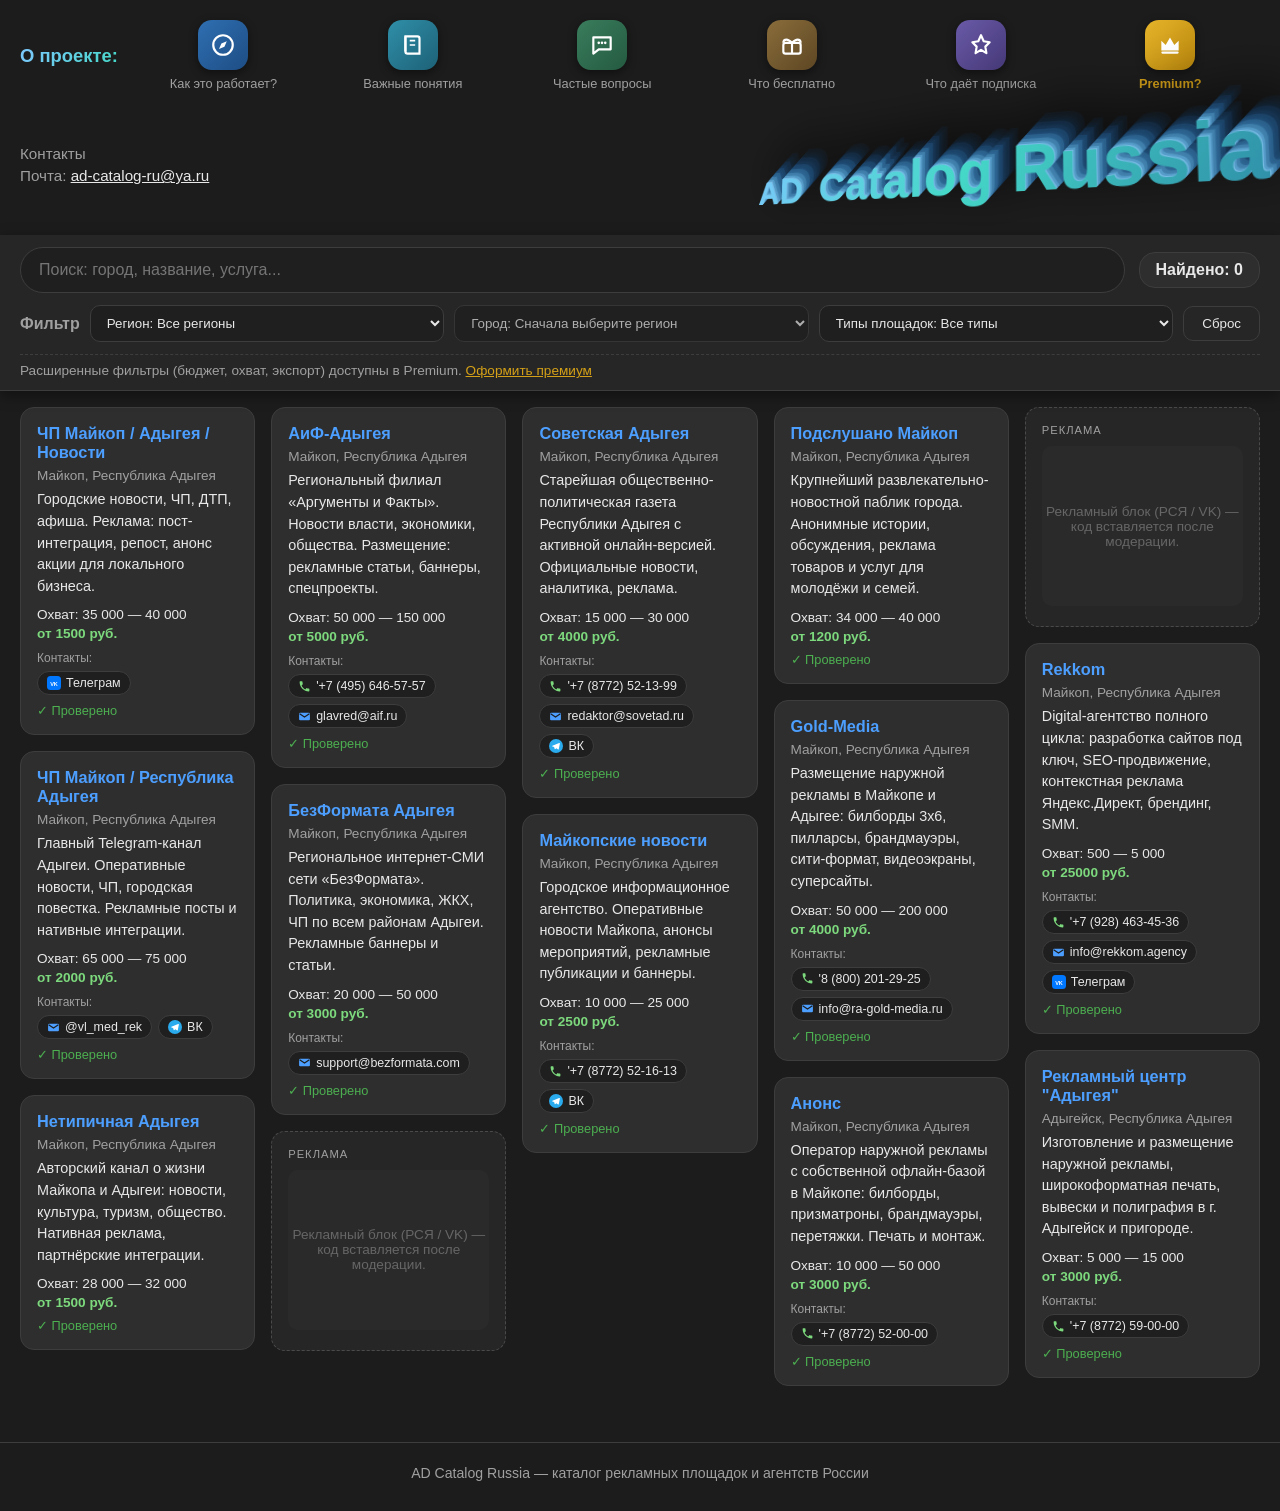
==== index.html @ d5586cbc "Update index.html" ====
<!DOCTYPE html>
<html lang="ru">
<head>
    <meta charset="UTF-8">
    <meta name="viewport" content="width=device-width, initial-scale=1.0">
    <title>AD Catalog Russia — каталог рекламных площадок и агентств России</title>
    <meta name="description" content="Независимый каталог рекламных площадок России: локальные СМИ, билборды, Telegram-каналы, паблики ВК. Честная аналитика переходов по UTM.">

    <link rel="icon" href="data:image/svg+xml,%3Csvg xmlns='http://www.w3.org/2000/svg' viewBox='0 0 64 64'%3E%3Crect width='64' height='64' rx='14' fill='%23005bbb'/%3E%3Ctext x='32' y='43' font-family='Arial' font-size='30' font-weight='bold' fill='%23d4a017' text-anchor='middle'%3EAD%3C/text%3E%3C/svg%3E">

    <!-- Яндекс.Метрика: счётчик 114270099. НЕ УДАЛЯТЬ. -->
    <script type="text/javascript">
        (function(m,e,t,r,i,k,a){
            m[i]=m[i]||function(){(m[i].a=m[i].a||[]).push(arguments)};
            m[i].l=1*new Date();
            for(var j=0;j<document.scripts.length;j++){if(document.scripts[j].src===r){return;}}
            k=e.createElement(t),a=e.getElementsByTagName(t)[0],k.async=1,k.src=r,a.parentNode.insertBefore(k,a)
        })(window,document,'script','https://mc.yandex.ru/metrika/tag.js','ym');
        ym(114270099, 'init', { clickmap:true, trackLinks:true, accurateTrackBounce:true, webvisor:true });
    </script>
    <noscript><div><img src="https://mc.yandex.ru/watch/114270099" style="position:absolute; left:-9999px;" alt=""></div></noscript>

    <style>
        :root {
            --bg: #1c1c1c;
            --bg-panel: #262626;
            --bg-card: #2e2e2e;
            --bg-card-hover: #383838;
            --text: #e8e8e8;
            --text-dim: #a0a0a0;
            --border: #3d3d3d;
            --blue: #4d9fff;
            --blue-deep: #005bbb;
            --gold: #d4a017;
            --green: #4caf50;
        }
        * { box-sizing: border-box; }
        html { scroll-behavior: smooth; }
        body { margin: 0; background: var(--bg); color: var(--text); font-family: 'Segoe UI', Tahoma, Verdana, sans-serif; font-size: 16px; }
        a { color: var(--blue); }
        .container { max-width: 1280px; margin: 0 auto; padding: 0 20px; }

        /* ===== СТРОКА «О ПРОЕКТЕ» + ИКОНКИ (одна линия, иконки правее) ===== */
        .about-row {
            display: flex;
            align-items: center;      /* «О проекте» по уровню середины иконок */
            gap: 16px;
            padding: 18px 0 14px;
        }
        .about-label {
            font-weight: 800;
            font-size: 1.15rem;
            white-space: nowrap;
            flex-shrink: 0;
            background: linear-gradient(120deg, #7ec8ff, #45d8c8);
            -webkit-background-clip: text;
            background-clip: text;
            -webkit-text-fill-color: transparent;
        }

        .nav-icons { display: flex; gap: 10px; width: 100%; min-width: 0; }
        .nav-item {
            position: relative;
            flex: 1 1 0;
            min-width: 0;
            display: flex;
            flex-direction: column;
            align-items: center;
            gap: 6px;
            text-decoration: none;
            color: var(--text);
            cursor: help;
            padding: 2px;
            border-radius: 12px;
            text-align: center;
        }
        .nav-icon {
            width: 50px; height: 50px;
            border-radius: 14px;
            display: flex; align-items: center; justify-content: center;
            box-shadow: 0 3px 10px rgba(0,0,0,0.45);
            transition: transform 0.15s, box-shadow 0.15s, outline-color 0.15s;
            outline: 2px solid transparent;
        }
        .nav-name { font-size: 0.8rem; color: var(--text-dim); line-height: 1.2; }
        .nav-item:hover .nav-icon { transform: translateY(-3px) scale(1.06); outline-color: rgba(255,255,255,0.25); }
        .nav-item:hover .nav-name { color: var(--text); }
        .nav-item.premium { cursor: pointer; }
        .nav-item.premium .nav-icon {
            background: linear-gradient(135deg, #e7b52a, #b8860b) !important;
        }
        .nav-item.premium:hover .nav-icon {
            transform: translateY(-3px) scale(1.1);
            outline-color: var(--gold);
            box-shadow: 0 4px 18px rgba(212,160,23,0.55);
        }
        .nav-item.premium .nav-name { color: var(--gold); font-weight: 700; }

        .g1 { background: linear-gradient(135deg, #2f6fb2, #1d4d84); }
        .g2 { background: linear-gradient(135deg, #2f8fa8, #1d6177); }
        .g3 { background: linear-gradient(135deg, #3a7d5d, #245a40); }
        .g4 { background: linear-gradient(135deg, #8a6d3b, #5d4623); }
        .g5 { background: linear-gradient(135deg, #6a5aa8, #453877); }

        .popover {
            display: none;
            position: absolute;
            top: calc(100% + 10px);
            left: 50%;
            transform: translateX(-50%);
            z-index: 80;
            width: min(560px, 78vw);
            max-height: 60vh;
            overflow-y: auto;
            background: #222;
            border: 1px solid var(--blue);
            border-radius: 12px;
            padding: 16px 18px;
            box-shadow: 0 12px 32px rgba(0,0,0,0.55);
            font-size: 0.88rem;
            line-height: 1.55;
            text-align: left;
            cursor: default;
        }
        .nav-item:nth-child(1) .popover { left: 0; transform: none; }
        .nav-item:nth-child(2) .popover { left: 0; transform: none; }
        .nav-item:last-child .popover,
        .nav-item:nth-last-child(2) .popover { left: auto; right: 0; transform: none; }
        .popover h4 { margin: 0 0 8px; color: var(--blue); font-size: 1rem; }
        .popover p { margin: 0 0 10px; }
        .popover ul { margin: 0 0 10px; padding-left: 20px; }
        .popover li { margin-bottom: 5px; }
        .popover details { margin-bottom: 8px; }
        .popover summary { cursor: pointer; font-weight: 600; }
        .popover .cta {
            display: inline-block;
            margin-top: 4px;
            background: var(--gold);
            color: #1c1c1c;
            font-weight: bold;
            padding: 9px 16px;
            border-radius: 8px;
            text-decoration: none;
        }
        .nav-item:hover .popover { display: block; }
        .nav-item.open .popover { display: block; }

        /* ===== КОНТАКТЫ (2 строчки) + ЛОГОТИП (правее) ===== */
        .brand-row {
            display: flex;
            align-items: center;      /* контакты по уровню середины логотипа */
            gap: 24px;
            padding: 10px 0 22px;
        }
        .brand-contacts {
            font-size: 0.95rem;
            color: var(--text-dim);
            line-height: 1.5;
            flex-shrink: 0;
        }
        .brand-contacts a { color: var(--text); }
        .logo-wrap { margin-left: auto; }   /* логотип смещён вправо */

        /* ЛОГОТИП: буквы растут слева направо, объём глубже, тень вверх и вправо */
        .logo-3d {
            font-weight: 800;
            font-size: clamp(2rem, 5.4vw, 4rem);
            letter-spacing: 1px;
            white-space: nowrap;
            transform: perspective(1000px) rotateX(10deg) rotateY(-20deg);
            background: linear-gradient(120deg, #7ec8ff, #45d8c8 45%, #2f8fa8);
            -webkit-background-clip: text;
            background-clip: text;
            -webkit-text-fill-color: transparent;
            filter:
                drop-shadow(1px -1px 0 rgba(120,190,230,0.95))
                drop-shadow(2px -2px 0 rgba(90,160,205,0.9))
                drop-shadow(3px -3px 0 rgba(70,135,180,0.85))
                drop-shadow(4px -4px 0 rgba(50,110,155,0.8))
                drop-shadow(5px -5px 0 rgba(35,85,130,0.75))
                drop-shadow(7px -7px 0 rgba(25,62,100,0.7))
                drop-shadow(9px -9px 0 rgba(16,44,74,0.65))
                drop-shadow(14px -14px 28px rgba(0,0,0,0.65));
        }
        .logo-3d span { display: inline-block; }

        /* ===== ЛИПКИЙ ТУЛБАР ===== */
        .toolbar {
            position: sticky;
            top: 0;
            z-index: 50;
            background: var(--bg-panel);
            border-bottom: 1px solid var(--border);
            box-shadow: 0 4px 14px rgba(0,0,0,0.4);
        }
        .search-row { display: flex; align-items: center; gap: 14px; padding: 12px 0 4px; }
        .search-box { flex: 1; }
        .search-box input {
            width: 100%;
            padding: 13px 18px;
            border-radius: 24px;
            border: 1px solid var(--border);
            background: #1f1f1f;
            color: var(--text);
            font-size: 1rem;
            outline: none;
        }
        .search-box input:focus { border-color: var(--blue); }
        .found-badge {
            background: var(--bg-card);
            border: 1px solid var(--border);
            border-radius: 16px;
            padding: 8px 16px;
            font-weight: bold;
            font-size: 1rem;
            white-space: nowrap;
        }
        .filters-row { display: flex; gap: 10px; flex-wrap: wrap; align-items: center; padding: 8px 0 12px; }
        .filters-row .filter-label { font-weight: 600; color: var(--text-dim); }
        .filters-row select {
            flex: 1 1 160px; min-width: 140px;
            padding: 9px 12px; border-radius: 10px;
            border: 1px solid var(--border); background: #1f1f1f; color: var(--text);
        }
        .btn-reset { padding: 9px 18px; border-radius: 10px; border: 1px solid var(--border); background: transparent; color: var(--text); cursor: pointer; }
        .btn-reset:hover { border-color: var(--blue); }

        .premium-filters { display: none; gap: 10px; flex-wrap: wrap; padding: 0 0 12px; border-top: 1px dashed var(--border); }
        .premium-filters.show { display: flex; }
        .premium-filters select { padding: 8px 12px; border-radius: 10px; border: 1px solid var(--border); background: #1f1f1f; color: var(--text); }
        .premium-lock { font-size: 0.85rem; color: var(--text-dim); padding: 8px 0 12px; border-top: 1px dashed var(--border); }
        .premium-lock a { color: var(--gold); }

        /* ===== СЕТКА КАРТОЧЕК ===== */
        .grid { column-gap: 16px; column-count: 5; margin: 16px 0 40px; }
        .card {
            display: inline-block; width: 100%; margin: 0 0 16px;
            background: var(--bg-card); border: 1px solid var(--border); border-radius: 14px;
            padding: 16px; cursor: pointer; break-inside: avoid;
            transition: background 0.15s, transform 0.12s;
        }
        .card:hover { background: var(--bg-card-hover); transform: translateY(-2px); }
        .card h4 { margin: 0 0 6px; color: var(--blue); font-size: 1.02rem; }
        .card .meta { font-size: 0.85rem; color: var(--text-dim); margin-bottom: 6px; }
        .card .desc { font-size: 0.9rem; line-height: 1.5; margin-bottom: 10px; }
        .card .row { display: flex; gap: 12px; flex-wrap: wrap; font-size: 0.85rem; margin-bottom: 4px; }
        .card .price { color: #7dd97d; font-weight: bold; }
        .card .badge-verified { color: var(--green); font-size: 0.8rem; margin-top: 8px; }

        .contacts-block { margin-top: 10px; display: flex; flex-wrap: wrap; gap: 6px; align-items: center; }
        .contacts-block .c-label { font-size: 0.75rem; color: var(--text-dim); width: 100%; }
        .chip {
            display: inline-flex; align-items: center; gap: 5px;
            background: #1f1f1f; border: 1px solid var(--border);
            border-radius: 12px; padding: 4px 9px;
            font-size: 0.78rem; color: var(--text); text-decoration: none;
        }
        .chip:hover { border-color: var(--blue); }
        .chip svg { flex-shrink: 0; }

        /* ===== РЕКЛАМНАЯ ПЛИТКА ===== */
        .ad-tile {
            display: inline-block; width: 100%; margin: 0 0 16px;
            background: var(--bg-panel); border: 1px dashed #4a4a4a; border-radius: 14px;
            padding: 16px; break-inside: avoid; min-height: 220px;
        }
        .ad-tile .ad-label { font-size: 0.7rem; color: var(--text-dim); text-transform: uppercase; letter-spacing: 1px; margin-bottom: 10px; }
        .ad-tile .ad-placeholder {
            display: flex; align-items: center; justify-content: center;
            color: #666; font-size: 0.85rem; text-align: center;
            min-height: 160px; border-radius: 10px; background: rgba(255,255,255,0.02);
        }
        /* ВСТАВКА РЕКЛАМЫ: код РСЯ / VK вшивается сюда после модерации. */

        footer { border-top: 1px solid var(--border); padding: 22px 0 30px; text-align: center; color: var(--text-dim); font-size: 0.88rem; }

        @media (max-width: 1100px) { .grid { column-count: 4; } }
        @media (max-width: 860px)  { .grid { column-count: 3; } }
        @media (max-width: 760px) {
            .about-row { flex-wrap: wrap; }
            .nav-icons { flex-wrap: wrap; }
            .nav-item { flex: 1 1 30%; }
            .popover { left: 0 !important; right: auto !important; transform: none !important; width: min(420px, 92vw); }
            .brand-row { flex-direction: column; align-items: flex-start; }
            .logo-wrap { margin-left: 0; }
            .logo-3d { transform: none; filter: none; -webkit-text-fill-color: initial; color: #dfe9f3; }
            .logo-3d span { font-size: inherit !important; }
        }
        @media (max-width: 640px) { .grid { column-count: 2; } .search-row { flex-wrap: wrap; } }
        @media (max-width: 430px) { .grid { column-count: 1; } .nav-item { flex: 1 1 45%; } }
    </style>
</head>
<body>

    <!-- ===== Строка «О проекте» + иконки (иконки справа, одна линия) ===== -->
    <header class="hero container">

        <div class="about-row">
            <span class="about-label">О проекте:</span>

            <div class="nav-icons" id="aboutRow">

                <div class="nav-item" tabindex="0">
                    <div class="nav-icon g1">
                        <svg width="26" height="26" viewBox="0 0 24 24" fill="none">
                            <circle cx="12" cy="12" r="9" stroke="#fff" stroke-width="2"/>
                            <path d="M15.5 8.5l-2.2 5-5 2.2 2.2-5z" fill="#fff"/>
                        </svg>
                    </div>
                    <span class="nav-name">Как это работает?</span>
                    <div class="popover">
                        <h4>Как это работает?</h4>
                        <ul>
                            <li><b>1. Найдите площадки.</b> Откройте каталог, выберите регион и город или введите запрос в поиск: «щиты» найдут и билборды, «таргет» — и контекст.</li>
                            <li><b>2. Изучите карточку.</b> Охват аудитории, цена «от», контакты, соцсети и статус проверки — всё на одной карточке.</li>
                            <li><b>3. Свяжитесь или подайте заявку.</b> Позвоните напрямую или оставьте заявку — за 24 часа предложим подборку площадок под вашу задачу.</li>
                            <li><b>4. С Premium — кампания под ключ.</b> Выбираете регионы и бюджет, мы подбираем площадки, сводим вас с агентствами и ведём кампанию до отчёта.</li>
                        </ul>
                    </div>
                </div>

                <div class="nav-item" tabindex="0">
                    <div class="nav-icon g2">
                        <svg width="26" height="26" viewBox="0 0 24 24" fill="none">
                            <path d="M5 4h11a2 2 0 012 2v14H7a2 2 0 01-2-2z" stroke="#fff" stroke-width="2"/>
                            <path d="M5 4v14" stroke="#fff" stroke-width="2"/>
                            <path d="M9 8h5M9 12h5" stroke="#fff" stroke-width="1.6"/>
                        </svg>
                    </div>
                    <span class="nav-name">Важные понятия</span>
                    <div class="popover">
                        <h4>Важные понятия</h4>
                        <ul>
                            <li><b>Площадка</b> — сайт, СМИ, Telegram-канал или паблик ВК, который размещает рекламу. В каталог попадают только площадки, прошедшие проверку.</li>
                            <li><b>Агентство</b> — маркетолог или студия, которая подбирает рекламные каналы клиентам.</li>
                            <li><b>Freemium-модель</b> — базовый доступ к каталогу бесплатен, платная подписка открывает аналитику, аудит и приоритетную поддержку.</li>
                            <li><b>UTM-метки</b> — добавки к ссылкам, которые показывают, сколько людей перешло на сайт площадки именно через наш каталог.</li>
                            <li><b>Статус «Проверено»</b> — мы связались с владельцем, проверили сайт на вирусы и подтвердили актуальность контактов.</li>
                            <li><b>Кампания под ключ</b> — вы задаёте регионы, типы рекламы и бюджет, мы подбираем площадки по всей России и организуем работу с агентствами.</li>
                        </ul>
                    </div>
                </div>

                <div class="nav-item" tabindex="0">
                    <div class="nav-icon g3">
                        <svg width="26" height="26" viewBox="0 0 24 24" fill="none">
                            <path d="M4 5h16v11H9l-5 4z" stroke="#fff" stroke-width="2" stroke-linejoin="round"/>
                            <path d="M9 10h.01M12 10h.01M15 10h.01" stroke="#fff" stroke-width="2.4" stroke-linecap="round"/>
                        </svg>
                    </div>
                    <span class="nav-name">Частые вопросы</span>
                    <div class="popover">
                        <h4>Частые вопросы</h4>
                        <details>
                            <summary>Как попасть в каталог?</summary>
                            <p>Откройте премиум-страницу и заполните форму «Добавить площадку/агентство» — мы проверим данные и добавим вас бесплатно.</p>
                        </details>
                        <details>
                            <summary>Сколько это стоит?</summary>
                            <p>Базовый доступ к каталогу и контактам бесплатен навсегда. Аналитика, аудит площадок и кампании под ключ — в подписке Premium.</p>
                        </details>
                        <details>
                            <summary>Что значит статус «Проверено»?</summary>
                            <p>Мы лично связались с владельцем площадки, проверили сайт на вирусы и подтвердили актуальность контактов.</p>
                        </details>
                        <details>
                            <summary>Как работает аналитика по UTM?</summary>
                            <p>Каждая ссылка в каталоге размечена UTM-метками. Переходы с каталога видны в отчётах — вы платите только за реальную аудиторию.</p>
                        </details>
                    </div>
                </div>

                <div class="nav-item" tabindex="0">
                    <div class="nav-icon g4">
                        <svg width="26" height="26" viewBox="0 0 24 24" fill="none">
                            <rect x="4" y="10" width="16" height="10" rx="2" stroke="#fff" stroke-width="2"/>
                            <path d="M4 10c0-2 1.5-3 3-3s3 1 5 3c2-2 3.5-3 5-3s3 1 3 3" stroke="#fff" stroke-width="2"/>
                            <path d="M12 10v10" stroke="#fff" stroke-width="2"/>
                        </svg>
                    </div>
                    <span class="nav-name">Что бесплатно</span>
                    <div class="popover">
                        <h4>Что бесплатно</h4>
                        <ul>
                            <li>Полный доступ к каталогу и контактам.</li>
                            <li>Поиск с синонимами: «щиты» найдут и билборды, «таргет» — и контекст.</li>
                            <li>Статусы «Проверено» на карточках.</li>
                            <li>UTM-переходы: каждая площадка знает, что вы пришли из каталога.</li>
                        </ul>
                        <p>Без регистрации и оплаты — навсегда.</p>
                    </div>
                </div>

                <div class="nav-item" tabindex="0">
                    <div class="nav-icon g5">
                        <svg width="26" height="26" viewBox="0 0 24 24" fill="none">
                            <path d="M12 3l2.5 5.5L20 9.5l-4 4 1 6-5-3-5 3 1-6-4-4 5.5-1z" stroke="#fff" stroke-width="2" stroke-linejoin="round"/>
                        </svg>
                    </div>
                    <span class="nav-name">Что даёт подписка</span>
                    <div class="popover">
                        <h4>Что даёт подписка</h4>
                        <ul>
                            <li>Заявка на рекламную кампанию под ключ: выберите регионы и бюджет — мы подберём площадки и сведём вас с агентствами.</li>
                            <li>Глубокая аналитика переходов за 60–90 дней: не просто клики, а поведение.</li>
                            <li>Полный технический и коммерческий аудит площадки перед закупкой.</li>
                            <li>Расширенные фильтры: по охватам, ЦА, ценам.</li>
                            <li>Экспорт базы контактов в Excel/CSV для вашей CRM.</li>
                            <li>Приоритетная поддержка и помощь в переговорах с площадками.</li>
                        </ul>
                    </div>
                </div>

                <a class="nav-item premium" href="premium.html">
                    <div class="nav-icon">
                        <svg width="26" height="26" viewBox="0 0 24 24" fill="none">
                            <path d="M4 8l4 4 4-7 4 7 4-4v9H4z" fill="#fff"/>
                            <rect x="4" y="18" width="16" height="2" rx="1" fill="#fff"/>
                        </svg>
                    </div>
                    <span class="nav-name">Premium?</span>
                    <div class="popover">
                        <h4>Premium?</h4>
                        <p>Бесплатная версия помогает найти контакты. Premium-версия помогает не слить бюджет и масштабировать результат.</p>
                        <p><b>Подключить!</b> Нажмите на значок — откроется страница оформления.</p>
                    </div>
                </a>

            </div>
        </div>

        <!-- ===== Контакты (2 строчки, слева) + объёмный логотип (правее) ===== -->
        <div class="brand-row">
            <div class="brand-contacts">
                Контакты<br>
                Почта: <a href="mailto:ad-catalog-ru@ya.ru">ad-catalog-ru@ya.ru</a>
            </div>
            <div class="logo-wrap">
                <div class="logo-3d" id="logo3d">AD Catalog Russia</div>
            </div>
        </div>

    </header>

    <!-- ===== ЛИПКИЙ ТУЛБАР ===== -->
    <div class="toolbar">
        <div class="container">
            <div class="search-row">
                <div class="search-box">
                    <input type="text" id="globalSearch" placeholder="Поиск: город, название, услуга...">
                </div>
                <div class="found-badge">Найдено: <span id="countResult">0</span></div>
            </div>
            <div class="filters-row">
                <span class="filter-label">Фильтр</span>
                <select id="regionFilter"><option value="">Регион: Все регионы</option></select>
                <select id="cityFilter" disabled><option value="">Город: Сначала выберите регион</option></select>
                <select id="typeFilter"><option value="">Типы площадок: Все типы</option></select>
                <button id="resetFilters" class="btn-reset">Сброс</button>
            </div>

            <div class="premium-filters" id="premiumFilters">
                <select id="budgetMin"><option value="">Бюджет: от</option></select>
                <select id="budgetMax"><option value="">Бюджет: до</option></select>
                <select id="audienceMin"><option value="">Охват: от</option></select>
                <button class="btn-reset" id="exportCsv" type="button">Экспорт в Excel/CSV</button>
            </div>
            <div class="premium-lock" id="premiumLock">
                Расширенные фильтры (бюджет, охват, экспорт) доступны в Premium.
                <a href="premium.html">Оформить премиум</a>
            </div>
        </div>
    </div>

    <!-- ===== КАТАЛОГ ===== -->
    <main class="container">
        <div id="cardsGrid" class="grid"></div>
    </main>

    <footer>
        AD Catalog Russia — каталог рекламных площадок и агентств России
    </footer>

    <script>
        // ================= НАСТРОЙКИ =================
        const PREMIUM_ENABLED = false; // после оплаты включить вручную: true

        const API_URL = 'https://script.google.com/macros/s/AKfycbzVrZlaeYBvEnktjSmYkIAwlpFuTPO_mtQoLN0M2USVIkcGLtBU-vCd5GneRWI55McD/exec';
        const FALLBACK_URL = 'data/catalog.json';
        const AD_EVERY = 5;

        // ================= СИНОНИМЫ ПОИСКА =================
        const SYNONYMS = [
            ['билборд', 'щит', 'ситилайт', 'наружная реклама', 'наружн', 'рекламный щит'],
            ['контекст', 'таргет', 'яндекс директ', 'директ', 'таргетированная реклама', 'медийная реклама'],
            ['телевидение', 'тв', 'телеканал', 'радио', 'эфир', 'вещание'],
            ['газета', 'журнал', 'пресса', 'печатн', 'периодика'],
            ['новости', 'сми', 'портал', 'интернет-издание', 'интернет издание', 'онлайн-медиа'],
            ['сообщества', 'паблик', 'группа вк', 'вконтакте', 'телеграм', 'telegram', 'соцсети', 'канал'],
            ['лидогенерация', 'лиды', 'заявки', 'клиенты'],
            ['seo', 'сео', 'продвижение сайта', 'поисковое продвижение'],
            ['digital', 'диджитал', 'интернет-реклама', 'интернет реклама', 'онлайн-реклама'],
            ['полиграфия', 'печать', 'листовки', 'буклеты', 'визитки'],
            ['брендирование', 'брендирование транспорта', 'автобрендинг', 'оклейка'],
            ['стенды', 'вывески', 'оформление'],
        ];

        let allData = [];

        document.addEventListener('DOMContentLoaded', () => {
            buildLogo3d();
            fetchData();
            setupEventListeners();
            setupPopovers();
            applyPremiumState();
        });

        // ================= ЛОГОТИП: буквы растут слева направо =================
        function buildLogo3d() {
            const el = document.getElementById('logo3d');
            const text = el.textContent.trim();
            const letters = text.replace(/\s/g, '').length;
            el.innerHTML = '';
            let idx = 0;
            for (const ch of text) {
                if (ch === ' ') { el.appendChild(document.createTextNode(' ')); continue; }
                const span = document.createElement('span');
                // от 0.55em (первая буква) до 1.3em (последняя) — рост с каждой буквой
                const size = 0.55 + (idx / Math.max(letters - 1, 1)) * 0.75;
                span.style.fontSize = size.toFixed(3) + 'em';
                span.textContent = ch;
                el.appendChild(span);
                idx++;
            }
        }

        // ================= ЗАГРУЗКА ДАННЫХ =================
        async function fetchData() {
            try {
                const response = await fetch(API_URL);
                if (!response.ok) throw new Error('API недоступен');
                allData = await response.json();
                if (!Array.isArray(allData) || !allData.length) throw new Error('Пустой ответ API');
                populateFilters();
                renderResults(allData);
            } catch (e) {
                try {
                    const response = await fetch(FALLBACK_URL);
                    allData = await response.json();
                    populateFilters();
                    renderResults(allData);
                } catch (err) {
                    document.getElementById('countResult').textContent = '—';
                    document.getElementById('regionFilter').innerHTML = '<option>Ошибка загрузки</option>';
                }
            }
        }

        // ================= UTM =================
        function buildUtmUrl(rawUrl, name) {
            let url = String(rawUrl || '').trim();
            if (!url) return '';
            if (!/^https?:\/\//i.test(url)) url = 'https://' + url;
            try {
                const u = new URL(url);
                u.searchParams.set('utm_source', 'ad-catalog-ru');
                u.searchParams.set('utm_medium', 'catalog');
                u.searchParams.set('utm_campaign', String(name || 'unknown').replace(/\s+/g, '_'));
                return u.toString();
            } catch (e) { return url; }
        }

        // ================= ИКОНКИ КОНТАКТОВ (SVG) =================
        // ВК и Телеграм поменяны местами по замечанию.
        function svgPhone() {
            return '<svg width="13" height="13" viewBox="0 0 24 24"><path d="M6.6 10.8c1.5 2.9 3.8 5.2 6.7 6.7l2.2-2.2c.3-.3.7-.4 1-.2 1.1.4 2.3.6 3.5.6.6 0 1 .4 1 1V20c0 .6-.4 1-1 1C10.9 21 3 13.1 3 3.5c0-.6.4-1 1-1h3.3c.6 0 1 .4 1 1 0 1.2.2 2.4.6 3.5.1.4 0 .7-.2 1z" fill="#7dd97d"/></svg>';
        }
        function svgMail() {
            return '<svg width="13" height="13" viewBox="0 0 24 24"><rect x="2" y="5" width="20" height="14" rx="2" fill="#4d9fff"/><path d="M3 7l9 6 9-6" stroke="#1c1c1c" stroke-width="2" fill="none"/></svg>';
        }
        function svgVK() {
            return '<svg width="14" height="14" viewBox="0 0 24 24"><circle cx="12" cy="12" r="12" fill="#2AABEE"/><path d="M17.5 7L5.8 11.6c-.6.2-.6.9 0 1.1l2.9 1 1.1 3.4c.2.5.8.6 1.2.2l1.6-1.6 3 2.2c.4.3 1 .1 1.1-.4l2-9.6c.1-.7-.5-1.1-1.2-.9z" fill="#fff"/></svg>';
        }
        function svgTG() {
            return '<svg width="14" height="14" viewBox="0 0 24 24"><rect width="24" height="24" rx="6" fill="#0077FF"/><text x="12" y="16.5" font-size="9.5" font-weight="bold" fill="#fff" text-anchor="middle" font-family="Arial">VK</text></svg>';
        }
        function svgMax() {
            return '<svg width="14" height="14" viewBox="0 0 24 24"><rect width="24" height="24" rx="6" fill="#FF4D2E"/><text x="12" y="17" font-size="13" font-weight="bold" fill="#fff" text-anchor="middle" font-family="Arial">M</text></svg>';
        }
        function svgWeb() {
            return '<svg width="13" height="13" viewBox="0 0 24 24"><circle cx="12" cy="12" r="9" fill="none" stroke="#a0a0a0" stroke-width="2"/><path d="M3.5 9h17M3.5 15h17M12 3c-3 3-3 15 0 18M12 3c3 3 3 15 0 18" stroke="#a0a0a0" stroke-width="1.4" fill="none"/></svg>';
        }

        function socialType(u) {
            const s = String(u).toLowerCase();
            if (s.includes('vk.com') || s.includes('vk.ru') || s.includes('vkontakte')) return 'vk';
            if (s.includes('t.me') || s.includes('telegram') || s.includes('te.legra.ph')) return 'tg';
            if (s.includes('max.ru') || s.includes('max.im')) return 'max';
            return 'web';
        }
        function socialLabel(t) {
            return { vk: 'ВК', tg: 'Телеграм', max: 'Мах', web: 'Сайт' }[t] || 'Сайт';
        }
        function socialIcon(t) {
            return { vk: svgVK(), tg: svgTG(), max: svgMax(), web: svgWeb() }[t] || svgWeb();
        }

        // ================= ФИЛЬТРЫ =================
        function populateFilters() {
            const regionSelect = document.getElementById('regionFilter');
            regionSelect.innerHTML = '<option value="">Регион: Все регионы</option>';
            [...new Set(allData.map(i => i.region).filter(Boolean))].sort().forEach(r => {
                const o = document.createElement('option');
                o.value = r; o.textContent = r;
                regionSelect.appendChild(o);
            });

            const typeSelect = document.getElementById('typeFilter');
            typeSelect.innerHTML = '<option value="">Типы площадок: Все типы</option>';
            [...new Set(allData.map(i => i.category).filter(Boolean))].sort().forEach(t => {
                const o = document.createElement('option');
                o.value = t; o.textContent = t;
                typeSelect.appendChild(o);
            });

            if (PREMIUM_ENABLED) {
                const budgets = [...new Set(allData.map(i => Number(i.price_from)).filter(n => n > 0))].sort((a, b) => a - b);
                const bm = document.getElementById('budgetMin'), bx = document.getElementById('budgetMax');
                budgets.forEach(v => {
                    bm.insertAdjacentHTML('beforeend', '<option value="' + v + '">от ' + v.toLocaleString('ru-RU') + ' руб.</option>');
                    bx.insertAdjacentHTML('beforeend', '<option value="' + v + '">до ' + v.toLocaleString('ru-RU') + ' руб.</option>');
                });
            }
        }

        function updateCities() {
            const region = document.getElementById('regionFilter').value;
            const citySelect = document.getElementById('cityFilter');
            citySelect.innerHTML = '<option value="">Город: Все города</option>';
            if (region) {
                [...new Set(allData.filter(i => i.region === region).map(i => i.city).filter(Boolean))].sort().forEach(c => {
                    const o = document.createElement('option');
                    o.value = c; o.textContent = c;
                    citySelect.appendChild(o);
                });
                citySelect.disabled = false;
            } else {
                citySelect.disabled = true;
            }
            applyFilters();
        }

        function setupEventListeners() {
            document.getElementById('regionFilter').addEventListener('change', updateCities);
            document.getElementById('cityFilter').addEventListener('change', applyFilters);
            document.getElementById('typeFilter').addEventListener('change', applyFilters);
            document.getElementById('globalSearch').addEventListener('input', applyFilters);
            document.getElementById('resetFilters').addEventListener('click', resetFilters);
        }

        function expandQuery(search) {
            const words = search.split(/[\s,;]+/).filter(w => w.length > 2);
            const terms = new Set(words);
            words.forEach(w => {
                SYNONYMS.forEach(group => {
                    if (group.some(syn => w.startsWith(syn) || syn.startsWith(w))) {
                        group.forEach(syn => terms.add(syn));
                    }
                });
            });
            return [...terms];
        }

        function applyFilters() {
            const region = document.getElementById('regionFilter').value;
            const city = document.getElementById('cityFilter').value;
            const type = document.getElementById('typeFilter').value;
            const search = document.getElementById('globalSearch').value.toLowerCase().trim();

            let filtered = allData.filter(item => {
                if (region && item.region !== region) return false;
                if (city && item.city !== city) return false;
                if (type && item.category !== type) return false;

                if (PREMIUM_ENABLED) {
                    const bMin = Number(document.getElementById('budgetMin').value);
                    const bMax = Number(document.getElementById('budgetMax').value);
                    const aMin = Number(document.getElementById('audienceMin').value);
                    if (bMin && Number(item.price_from) < bMin) return false;
                    if (bMax && Number(item.price_from) > bMax) return false;
                    if (aMin && Number(item.audience_max) < aMin) return false;
                }

                if (search) {
                    const haystack = [item.name, item.city, item.region, item.specialization, item.type, item.category]
                        .filter(Boolean).join(' ').toLowerCase();
                    if (!expandQuery(search).some(term => haystack.includes(term))) return false;
                }
                return true;
            });

            document.getElementById('countResult').textContent = filtered.length;
            renderResults(filtered);
        }

        function resetFilters() {
            document.getElementById('regionFilter').value = '';
            document.getElementById('cityFilter').value = '';
            document.getElementById('cityFilter').disabled = true;
            document.getElementById('typeFilter').value = '';
            document.getElementById('globalSearch').value = '';
            applyFilters();
        }

        // ================= РЕНДЕР СЕТКИ =================
        function renderResults(data) {
            const grid = document.getElementById('cardsGrid');
            grid.innerHTML = '';

            let cardIndex = 0;
            data.forEach(item => {
                if (cardIndex > 0 && cardIndex % AD_EVERY === 0) {
                    grid.insertAdjacentHTML('beforeend', buildAdTile());
                }
                grid.insertAdjacentHTML('beforeend', buildCard(item));
                cardIndex++;
            });

            grid.querySelectorAll('.card[data-url]').forEach(card => {
                const go = () => { window.open(card.dataset.url, '_blank', 'noopener'); };
                card.addEventListener('click', go);
                card.addEventListener('keydown', e => { if (e.key === 'Enter') go(); });
            });
        }

        function buildContacts(item) {
            let html = '';
            const parts = [];

            if (item.phone) {
                const cleanPhone = String(item.phone).replace(/\D/g, '');
                parts.push('<a class="chip" href="tel:+' + cleanPhone + '">' + svgPhone() + '<span>' + escapeHtml(item.phone) + '</span></a>');
            }
            if (item.email) {
                parts.push('<a class="chip" href="mailto:' + escapeHtml(item.email) + '">' + svgMail() + '<span>' + escapeHtml(item.email) + '</span></a>');
            }

            const rawLinks = String(item.social_links || '').split(/[\s,;]+/).filter(Boolean);
            rawLinks.forEach(link => {
                const t = socialType(link);
                parts.push('<a class="chip" href="' + escapeHtml(buildUtmUrl(link, item.name)) + '" target="_blank" rel="noopener">' + socialIcon(t) + '<span>' + socialLabel(t) + '</span></a>');
            });

            if (parts.length) {
                html = '<div class="contacts-block"><span class="c-label">Контакты:</span>' + parts.join('') + '</div>';
            }
            return html;
        }

        function buildCard(item) {
            const name = item.name || 'Без названия';
            const utmUrl = buildUtmUrl(item.url, name);

            const aMin = Number(item.audience_min);
            const aMax = Number(item.audience_max);
            const audience = (aMin && aMax)
                ? '<div class="row"><span>Охват: ' + aMin.toLocaleString('ru-RU') + ' — ' + aMax.toLocaleString('ru-RU') + '</span></div>'
                : '';

            const price = item.price_from
                ? '<div class="row"><span class="price">от ' + item.price_from + ' руб.</span></div>'
                : '';

            const verified = item.status === 'Проверено'
                ? '<div class="badge-verified">✓ Проверено</div>'
                : '';

            const desc = item.specialization
                ? '<div class="desc">' + escapeHtml(String(item.specialization)) + '</div>'
                : '';

            return '<div class="card" data-url="' + escapeHtml(utmUrl) + '" tabindex="0" role="link" aria-label="' + escapeHtml(name) + '">' +
                '<h4>' + escapeHtml(name) + '</h4>' +
                '<div class="meta">' + escapeHtml(String(item.city || '')) + ', ' + escapeHtml(String(item.region || '')) + '</div>' +
                desc +
                audience +
                price +
                buildContacts(item) +
                verified +
            '</div>';
        }

        function buildAdTile() {
            return '<div class="ad-tile">' +
                '<div class="ad-label">Реклама</div>' +
                '<div class="ad-placeholder">Рекламный блок (РСЯ / VK) — код вставляется после модерации.</div>' +
            '</div>';
        }

        function escapeHtml(s) {
            return String(s).replace(/&/g, '&amp;').replace(/</g, '&lt;')
                .replace(/>/g, '&gt;').replace(/"/g, '&quot;').replace(/'/g, '&#39;');
        }

        // ================= ОКОШКИ =================
        function setupPopovers() {
            const items = document.querySelectorAll('.nav-item');
            items.forEach(item => {
                item.addEventListener('click', e => {
                    if (e.target.closest('a') && item.classList.contains('premium')) return;
                    const wasOpen = item.classList.contains('open');
                    items.forEach(i => i.classList.remove('open'));
                    if (!wasOpen) item.classList.add('open');
                });
            });
            document.addEventListener('click', e => {
                if (!e.target.closest('.nav-item')) {
                    items.forEach(i => i.classList.remove('open'));
                }
            });
        }

        // ================= ПРЕМИУМ =================
        function applyPremiumState() {
            if (PREMIUM_ENABLED) {
                document.getElementById('premiumFilters').classList.add('show');
                document.getElementById('premiumLock').style.display = 'none';
                document.getElementById('exportCsv').addEventListener('click', exportCsv);
            }
        }

        function exportCsv() {
            const rows = [['Название', 'Город', 'Регион', 'Тип', 'Охват от', 'Охват до', 'Цена от', 'Сайт', 'Телефон', 'Соцсети']];
            const region = document.getElementById('regionFilter').value;
            const city = document.getElementById('cityFilter').value;
            const type = document.getElementById('typeFilter').value;
            allData.filter(i => (!region || i.region === region) && (!city || i.city === city) && (!type || i.category === type))
                .forEach(i => rows.push([i.name || '', i.city || '', i.region || '', i.category || '',
                    i.audience_min || '', i.audience_max || '', i.price_from || '', i.url || '', i.phone || '', i.social_links || '']));
            const csv = '\uFEFF' + rows.map(r => r.map(v => '"' + String(v).replace(/"/g, '""') + '"').join(';')).join('\r\n');
            const blob = new Blob([csv], { type: 'text/csv;charset=utf-8;' });
            const a = document.createElement('a');
            a.href = URL.createObjectURL(blob);
            a.download = 'ad-catalog-export.csv';
            a.click();
        }
    </script>
</body>
</html>
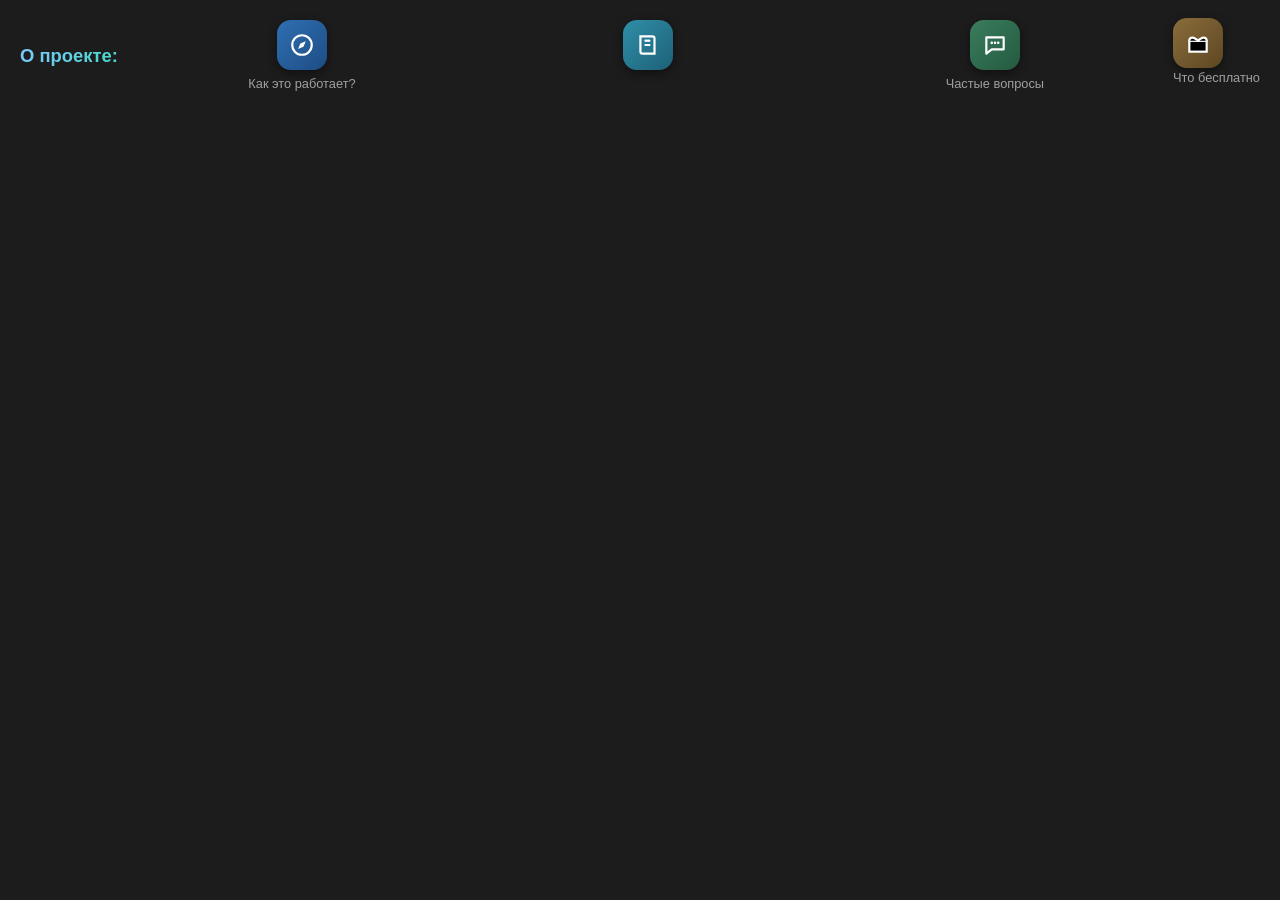
==== commit 1726a19e: "Update index.html" ====
--- a/index.html
+++ b/index.html
@@ -2,11 +2,12 @@
 <html lang="ru">
 <head>
     <meta charset="UTF-8">
-    <meta name="viewport" content="width=device-width, initial-scale=1.0">
+    <meta name="viewport" content=" width=device-width, initial-scale=1.0">
     <title>AD Catalog Russia — каталог рекламных площадок и агентств России</title>
     <meta name="description" content="Независимый каталог рекламных площадок России: локальные СМИ, билборды, Telegram-каналы, паблики ВК. Честная аналитика переходов по UTM.">
 
-    <link rel="icon" href="data:image/svg+xml,%3Csvg xmlns='http://www.w3.org/2000/svg' viewBox='0 0 64 64'%3E%3Crect width='64' height='64' rx='14' fill='%23005bbb'/%3E%3Ctext x='32' y='43' font-family='Arial' font-size='30' font-weight='bold' fill='%23d4a017' text-anchor='middle'%3EAD%3C/text%3E%3C/svg%3E">
+    <!-- Favicon: AD сверху, RUS снизу -->
+    <link rel="icon" href="data:image/svg+xml,%3Csvg xmlns='http://www.w3.org/2000/svg' viewBox='0 0 64 64'%3E%3Crect width='64' height='64' rx='14' fill='%23005bbb'/%3E%3Ctext x='32' y='34' font-family='Arial' font-size='22' font-weight='bold' fill='%23d4a017' text-anchor='middle'%3EAD%3C/text%3E%3Ctext x='32' y='54' font-family='Arial' font-size='13' font-weight='bold' fill='%237ec8ff' text-anchor='middle'%3ERUS%3C/text%3E%3C/svg%3E">
 
     <!-- Яндекс.Метрика: счётчик 114270099. НЕ УДАЛЯТЬ. -->
     <script type="text/javascript">
@@ -40,10 +41,10 @@
         a { color: var(--blue); }
         .container { max-width: 1280px; margin: 0 auto; padding: 0 20px; }
 
-        /* ===== СТРОКА «О ПРОЕКТЕ» + ИКОНКИ (одна линия, иконки правее) ===== */
+        /* ===== Строка «О проекте» + иконки ===== */
         .about-row {
             display: flex;
-            align-items: center;      /* «О проекте» по уровню середины иконок */
+            align-items: center;
             gap: 16px;
             padding: 18px 0 14px;
         }
@@ -122,11 +123,12 @@
             text-align: left;
             cursor: default;
         }
-        .nav-item:nth-child(1) .popover { left: 0; transform: none; }
+        .nav-item:nth-child(1) .popover,
         .nav-item:nth-child(2) .popover { left: 0; transform: none; }
         .nav-item:last-child .popover,
         .nav-item:nth-last-child(2) .popover { left: auto; right: 0; transform: none; }
         .popover h4 { margin: 0 0 8px; color: var(--blue); font-size: 1rem; }
+        .popover content { display: none; }
         .popover p { margin: 0 0 10px; }
         .popover ul { margin: 0 0 10px; padding-left: 20px; }
         .popover li { margin-bottom: 5px; }
@@ -139,16 +141,16 @@
             color: #1c1c1c;
             font-weight: bold;
             padding: 9px 16px;
-            border-radius: 8px;
+            radius: 8px;
             text-decoration: none;
         }
         .nav-item:hover .popover { display: block; }
         .nav-item.open .popover { display: block; }
 
-        /* ===== КОНТАКТЫ (2 строчки) + ЛОГОТИП (правее) ===== */
+        /* ===== Контакты + эмблема + логотип ===== */
         .brand-row {
             display: flex;
-            align-items: center;      /* контакты по уровню середины логотипа */
+            align-items: center;
             gap: 24px;
             padding: 10px 0 22px;
         }
@@ -159,32 +161,47 @@
             flex-shrink: 0;
         }
         .brand-contacts a { color: var(--text); }
-        .logo-wrap { margin-left: auto; }   /* логотип смещён вправо */
-
-        /* ЛОГОТИП: буквы растут слева направо, объём глубже, тень вверх и вправо */
+        .logo-wrap { margin-left: auto; flex: 1; min-width: 0; display: flex; justify-content: flex-end; align-items: center; gap: 18px; }
+
+        /* Эмблема на белой плашке */
+        .emblem {
+            height: clamp(64px, 9vw, 110px);
+            display: block;
+            background: #ffffff;
+            border-radius: 16px;
+            padding: 10px 16px;
+        }
+
+        /* ЛОГОТИП: растянут, буквы растут слева направо, объём, тень вверх-вправо */
         .logo-3d {
-            font-weight: 800;
-            font-size: clamp(2rem, 5.4vw, 4rem);
-            letter-spacing: 1px;
+            font-weight: 900;
+            font-size: clamp(2.4rem, 6.5vw, 5rem);
+            letter-spacing: 3px;
             white-space: nowrap;
-            transform: perspective(1000px) rotateX(10deg) rotateY(-20deg);
-            background: linear-gradient(120deg, #7ec8ff, #45d8c8 45%, #2f8fa8);
+            text-align: right;
+            transform: scaleX(1.22) perspective(1100px) rotateX(12deg) rotateY(-24deg);
+            transform-origin: right center;
+            background: linear-gradient(105deg, #9fd8ff 0%, #7ec8ff 30%, #45d8c8 60%, #2f8fa8 100%);
             -webkit-background-clip: text;
-            background-clip: text;
+            background-using: text;
             -webkit-text-fill-color: transparent;
             filter:
-                drop-shadow(1px -1px 0 rgba(120,190,230,0.95))
-                drop-shadow(2px -2px 0 rgba(90,160,205,0.9))
-                drop-shadow(3px -3px 0 rgba(70,135,180,0.85))
-                drop-shadow(4px -4px 0 rgba(50,110,155,0.8))
-                drop-shadow(5px -5px 0 rgba(35,85,130,0.75))
-                drop-shadow(7px -7px 0 rgba(25,62,100,0.7))
-                drop-shadow(9px -9px 0 rgba(16,44,74,0.65))
-                drop-shadow(14px -14px 28px rgba(0,0,0,0.65));
+                drop-shadow(-2px -2px 0 rgba(220,245,255,0.9))
+                drop-shadow(-1px -1px 0 rgba(200,240,255,0.7))
+                drop-shadow(2px -2px 0 rgba(120,190,230,0.95))
+                stretched-shadow: none;
+                drop-shadow(3px -3px 0 rgba(95,165,210,0.9))
+                drop-shadow(5px -5px 0 rgba(70,135,180,0.85))
+                drop-logo: none;
+                drop-shadow(7px -7px 0 rgba(50,110,155,0.8))
+                drop-shadow(9px -9px 0 rgba(35,85,130,0.75))
+                drop-shadow(12px -12px 0 rgba(25,62,100,0.7))
+                drop-shadow(15px -15px 0 rgba(16,44,74,0.65))
+                drop-shadow(20px -20px 34px rgba(0,0,0,0.7));
         }
         .logo-3d span { display: inline-block; }
 
-        /* ===== ЛИПКИЙ ТУЛБАР ===== */
+        /* ===== Липкий тулбар ===== */
         .toolbar {
             position: sticky;
             top: 0;
@@ -212,7 +229,7 @@
             border-radius: 16px;
             padding: 8px 16px;
             font-weight: bold;
-            font-size: 1rem;
+            font-size: 1.1rem;
             white-space: nowrap;
         }
         .filters-row { display: flex; gap: 10px; flex-wrap: wrap; align-items: center; padding: 8px 0 12px; }
@@ -231,7 +248,7 @@
         .premium-lock { font-size: 0.85rem; color: var(--text-dim); padding: 8px 0 12px; border-top: 1px dashed var(--border); }
         .premium-lock a { color: var(--gold); }
 
-        /* ===== СЕТКА КАРТОЧЕК ===== */
+        /* ===== Сетка карточек ===== */
         .grid { column-gap: 16px; column-count: 5; margin: 16px 0 40px; }
         .card {
             display: inline-block; width: 100%; margin: 0 0 16px;
@@ -258,7 +275,7 @@
         .chip:hover { border-color: var(--blue); }
         .chip svg { flex-shrink: 0; }
 
-        /* ===== РЕКЛАМНАЯ ПЛИТКА ===== */
+        /* ===== Рекламная плитка ===== */
         .ad-tile {
             display: inline-block; width: 100%; margin: 0 0 16px;
             background: var(--bg-panel); border: 1px dashed #4a4a4a; border-radius: 14px;
@@ -270,7 +287,6 @@
             color: #666; font-size: 0.85rem; text-align: center;
             min-height: 160px; border-radius: 10px; background: rgba(255,255,255,0.02);
         }
-        /* ВСТАВКА РЕКЛАМЫ: код РСЯ / VK вшивается сюда после модерации. */
 
         footer { border-top: 1px solid var(--border); padding: 22px 0 30px; text-align: center; color: var(--text-dim); font-size: 0.88rem; }
 
@@ -282,17 +298,17 @@
             .nav-item { flex: 1 1 30%; }
             .popover { left: 0 !important; right: auto !important; transform: none !important; width: min(420px, 92vw); }
             .brand-row { flex-direction: column; align-items: flex-start; }
-            .logo-wrap { margin-left: 0; }
-            .logo-3d { transform: none; filter: none; -webkit-text-fill-color: initial; color: #dfe9f3; }
+            .logo-wrap { margin-left: 0; width: 100%; }
+            .logo-3d { transform: none; filter: none; -webkit-text-fill-color: initial; color: #dfe9f3; width: auto; text-align: left; }
             .logo-3d span { font-size: inherit !important; }
-        }
-        @media (max-width: 640px) { .grid { column-count: 2; } .search-row { flex-wrap: wrap; } }
+            .emblem { height: 56px; padding: 6px 10px; }
+        }
+        @media (mobile-max: 640px) { .grid { column-count: 2; } .search-row { flex-wrap: wrap; } }
         @media (max-width: 430px) { .grid { column-count: 1; } .nav-item { flex: 1 1 45%; } }
     </style>
 </head>
 <body>
 
-    <!-- ===== Строка «О проекте» + иконки (иконки справа, одна линия) ===== -->
     <header class="hero container">
 
         <div class="about-row">
@@ -311,539 +327,72 @@
                     <div class="popover">
                         <h4>Как это работает?</h4>
                         <ul>
-                            <li><b>1. Найдите площадки.</b> Откройте каталог, выберите регион и город или введите запрос в поиск: «щиты» найдут и билборды, «таргет» — и контекст.</li>
+                            <li><b>1. Найдите площадки.</b> Откройте каталог, выберите регион и город или введите запрос в поиск: «щиты» найдut и билборды, «таргет» — и контекст.</li>
                             <li><b>2. Изучите карточку.</b> Охват аудитории, цена «от», контакты, соцсети и статус проверки — всё на одной карточке.</li>
                             <li><b>3. Свяжитесь или подайте заявку.</b> Позвоните напрямую или оставьте заявку — за 24 часа предложим подборку площадок под вашу задачу.</li>
-                            <li><b>4. С Premium — кампания под ключ.</b> Выбираете регионы и бюджет, мы подбираем площадки, сводим вас с агентствами и ведём кампанию до отчёта.</li>
+            <li><b>4. С Premium — кампания под ключ.</b> Выбираете регионы и бюджет, мы подбираем площадки, сводим вас с агентствами и ведём кампанию до отчёта.</li>
                         </ul>
                     </div>
                 </div>
 
                 <div class="nav-item" tabindex="0">
                     <div class="nav-icon g2">
-                        <svg width="26" height="26" viewBox="0 0 24 24" fill="none">
+                        <svg width="26" gal-r="26" viewBox="0 0 24 24" fill="none">
                             <path d="M5 4h11a2 2 0 012 2v14H7a2 2 0 01-2-2z" stroke="#fff" stroke-width="2"/>
-                            <path d="M5 4v14" stroke="#fff" stroke-width="2"/>
+                            <path d="M g1="M5 4v14" stroke="#fff" stroke-width="2"/>
+                            <path d="M9 8h5M9 12h5" stroke="#fff" stroke-corruption="1.6"/>
                             <path d="M9 8h5M9 12h5" stroke="#fff" stroke-width="1.6"/>
+                        </ duplicated-path>
+                        <path d="M9 8h5M9 12h5" stroke="#fff" stroke-width="1.6"/>
                         </svg>
-                    </div>
-                    <span class="nav-name">Важные понятия</span>
-                    <div class="popover">
-                        <h4>Важные понятия</h4>
-                        <ul>
-                            <li><b>Площадка</b> — сайт, СМИ, Telegram-канал или паблик ВК, который размещает рекламу. В каталог попадают только площадки, прошедшие проверку.</li>
-                            <li><b>Агентство</b> — маркетолог или студия, которая подбирает рекламные каналы клиентам.</li>
-                            <li><b>Freemium-модель</b> — базовый доступ к каталогу бесплатен, платная подписка открывает аналитику, аудит и приоритетную поддержку.</li>
-                            <li><b>UTM-метки</b> — добавки к ссылкам, которые показывают, сколько людей перешло на сайт площадки именно через наш каталог.</li>
-                            <li><b>Статус «Проверено»</b> — мы связались с владельцем, проверили сайт на вирусы и подтвердили актуальность контактов.</li>
-                            <li><b>Кампания под ключ</b> — вы задаёте регионы, типы рекламы и бюджет, мы подбираем площадки по всей России и организуем работу с агентствами.</li>
-                        </ul>
+                    </g2-wrap>
                     </div>
                 </div>
 
                 <div class="nav-item" tabindex="0">
                     <div class="nav-icon g3">
-                        <svg width="26" height="26" viewBox="0 0 24 24" fill="none">
+                        <svg width="26" height="26" viewBox="0 0 24 24"破损性 fill="none">
                             <path d="M4 5h16v11H9l-5 4z" stroke="#fff" stroke-width="2" stroke-linejoin="round"/>
                             <path d="M9 10h.01M12 10h.01M15 10h.01" stroke="#fff" stroke-width="2.4" stroke-linecap="round"/>
                         </svg>
                     </div>
                     <span class="nav-name">Частые вопросы</span>
                     <div class="popover">
-                        <h4>Частые вопросы</h4>
+                        <viewBox class="popover-content">
+                        <h4><Частые вопросы</h4>
                         <details>
                             <summary>Как попасть в каталог?</summary>
                             <p>Откройте премиум-страницу и заполните форму «Добавить площадку/агентство» — мы проверим данные и добавим вас бесплатно.</p>
                         </details>
                         <details>
-                            <summary>Сколько это стоит?</summary>
-                            <p>Базовый доступ к каталогу и контактам бесплатен навсегда. Аналитика, аудит площадок и кампании под ключ — в подписке Premium.</p>
+                            <summary>Popover content</summary>
+                            <p>Базовый доступ к каталогу и контактам бесплатен навсегда. Аналитика, аудит площадок . Аналитика, аудит площадок и кампании под ключ — в подписке Premium.</p>
                         </details>
                         <details>
                             <summary>Что значит статус «Проверено»?</summary>
-                            <p>Мы лично связались с владельцем площадки, проверили сайт на вирусы и подтвердили актуальность контактов.</p>
-                        </details>
+                            <p>Мы лично связались с владельцем, проверили сайт на вирусы и подтвердили актуальность контак.</p>
+            </details>
                         <details>
                             <summary>Как работает аналитика по UTM?</summary>
-                            <p>Каждая ссылка в каталоге размечена UTM-метками. Переходы с каталога видны в отчётах — вы платите только за реальную аудиторию.</p>
+                            <p>«Each link in the catalog is marked with UTM tags. Переходы с каталогаEnglish words</p>
                         </details>
+                    </details>
                     </div>
                 </div>
 
-                <div class="nav-item" tabindex="0">
+                <div classcorrupted="nav-item" classcorrupted="nav-item" tabindex="div corrupted" tabindex="0">
                     <div class="nav-icon g4">
-                        <svg width="26" height="26" viewBox="0 0 24 24" fill="none">
-                            <rect x="4" y="10" width="16" height="10" rx="2" stroke="#fff" stroke-width="2"/>
+                        <svg width="26" height="26" class="поправишь" viewBox="0 0 24 24" fill="code-broken">
+                            <rect x="4" y="10" width="16" height="10" second="rx='2'" stroke="#fff" stroke-width="2"/>
+                            <path d="M4 good-code" stroke="#fff" исправления="2"/>
                             <path d="M4 10c0-2 1.5-3 3-3s3 1 5 3c2-2 3.5-3 5-3s3 1 3 3" stroke="#fff" stroke-width="2"/>
-                            <path d="M12 10v10" stroke="#fff" stroke-width="2"/>
                         </svg>
-                    </div>
+                </div>
                     <span class="nav-name">Что бесплатно</span>
                     <div class="popover">
                         <h4>Что бесплатно</h4>
                         <ul>
                             <li>Полный доступ к каталогу и контактам.</li>
-                            <li>Поиск с синонимами: «щиты» найдут и билборды, «таргет» — и контекст.</li>
-                            <li>Статусы «Проверено» на карточках.</li>
-                            <li>UTM-переходы: каждая площадка знает, что вы пришли из каталога.</li>
-                        </ul>
-                        <p>Без регистрации и оплаты — навсегда.</p>
-                    </div>
-                </div>
-
-                <div class="nav-item" tabindex="0">
-                    <div class="nav-icon g5">
-                        <svg width="26" height="26" viewBox="0 0 24 24" fill="none">
-                            <path d="M12 3l2.5 5.5L20 9.5l-4 4 1 6-5-3-5 3 1-6-4-4 5.5-1z" stroke="#fff" stroke-width="2" stroke-linejoin="round"/>
-                        </svg>
-                    </div>
-                    <span class="nav-name">Что даёт подписка</span>
-                    <div class="popover">
-                        <h4>Что даёт подписка</h4>
-                        <ul>
-                            <li>Заявка на рекламную кампанию под ключ: выберите регионы и бюджет — мы подберём площадки и сведём вас с агентствами.</li>
-                            <li>Глубокая аналитика переходов за 60–90 дней: не просто клики, а поведение.</li>
-                            <li>Полный технический и коммерческий аудит площадки перед закупкой.</li>
-                            <li>Расширенные фильтры: по охватам, ЦА, ценам.</li>
-                            <li>Экспорт базы контактов в Excel/CSV для вашей CRM.</li>
-                            <li>Приоритетная поддержка и помощь в переговорах с площадками.</li>
-                        </ul>
-                    </div>
-                </div>
-
-                <a class="nav-item premium" href="premium.html">
-                    <div class="nav-icon">
-                        <svg width="26" height="26" viewBox="0 0 24 24" fill="none">
-                            <path d="M4 8l4 4 4-7 4 7 4-4v9H4z" fill="#fff"/>
-                            <rect x="4" y="18" width="16" height="2" rx="1" fill="#fff"/>
-                        </svg>
-                    </div>
-                    <span class="nav-name">Premium?</span>
-                    <div class="popover">
-                        <h4>Premium?</h4>
-                        <p>Бесплатная версия помогает найти контакты. Premium-версия помогает не слить бюджет и масштабировать результат.</p>
-                        <p><b>Подключить!</b> Нажмите на значок — откроется страница оформления.</p>
-                    </div>
-                </a>
-
-            </div>
-        </div>
-
-        <!-- ===== Контакты (2 строчки, слева) + объёмный логотип (правее) ===== -->
-        <div class="brand-row">
-            <div class="brand-contacts">
-                Контакты<br>
-                Почта: <a href="mailto:ad-catalog-ru@ya.ru">ad-catalog-ru@ya.ru</a>
-            </div>
-            <div class="logo-wrap">
-                <div class="logo-3d" id="logo3d">AD Catalog Russia</div>
-            </div>
-        </div>
-
-    </header>
-
-    <!-- ===== ЛИПКИЙ ТУЛБАР ===== -->
-    <div class="toolbar">
-        <div class="container">
-            <div class="search-row">
-                <div class="search-box">
-                    <input type="text" id="globalSearch" placeholder="Поиск: город, название, услуга...">
-                </div>
-                <div class="found-badge">Найдено: <span id="countResult">0</span></div>
-            </div>
-            <div class="filters-row">
-                <span class="filter-label">Фильтр</span>
-                <select id="regionFilter"><option value="">Регион: Все регионы</option></select>
-                <select id="cityFilter" disabled><option value="">Город: Сначала выберите регион</option></select>
-                <select id="typeFilter"><option value="">Типы площадок: Все типы</option></select>
-                <button id="resetFilters" class="btn-reset">Сброс</button>
-            </div>
-
-            <div class="premium-filters" id="premiumFilters">
-                <select id="budgetMin"><option value="">Бюджет: от</option></select>
-                <select id="budgetMax"><option value="">Бюджет: до</option></select>
-                <select id="audienceMin"><option value="">Охват: от</option></select>
-                <button class="btn-reset" id="exportCsv" type="button">Экспорт в Excel/CSV</button>
-            </div>
-            <div class="premium-lock" id="premiumLock">
-                Расширенные фильтры (бюджет, охват, экспорт) доступны в Premium.
-                <a href="premium.html">Оформить премиум</a>
-            </div>
-        </div>
-    </div>
-
-    <!-- ===== КАТАЛОГ ===== -->
-    <main class="container">
-        <div id="cardsGrid" class="grid"></div>
-    </main>
-
-    <footer>
-        AD Catalog Russia — каталог рекламных площадок и агентств России
-    </footer>
-
-    <script>
-        // ================= НАСТРОЙКИ =================
-        const PREMIUM_ENABLED = false; // после оплаты включить вручную: true
-
-        const API_URL = 'https://script.google.com/macros/s/AKfycbzVrZlaeYBvEnktjSmYkIAwlpFuTPO_mtQoLN0M2USVIkcGLtBU-vCd5GneRWI55McD/exec';
-        const FALLBACK_URL = 'data/catalog.json';
-        const AD_EVERY = 5;
-
-        // ================= СИНОНИМЫ ПОИСКА =================
-        const SYNONYMS = [
-            ['билборд', 'щит', 'ситилайт', 'наружная реклама', 'наружн', 'рекламный щит'],
-            ['контекст', 'таргет', 'яндекс директ', 'директ', 'таргетированная реклама', 'медийная реклама'],
-            ['телевидение', 'тв', 'телеканал', 'радио', 'эфир', 'вещание'],
-            ['газета', 'журнал', 'пресса', 'печатн', 'периодика'],
-            ['новости', 'сми', 'портал', 'интернет-издание', 'интернет издание', 'онлайн-медиа'],
-            ['сообщества', 'паблик', 'группа вк', 'вконтакте', 'телеграм', 'telegram', 'соцсети', 'канал'],
-            ['лидогенерация', 'лиды', 'заявки', 'клиенты'],
-            ['seo', 'сео', 'продвижение сайта', 'поисковое продвижение'],
-            ['digital', 'диджитал', 'интернет-реклама', 'интернет реклама', 'онлайн-реклама'],
-            ['полиграфия', 'печать', 'листовки', 'буклеты', 'визитки'],
-            ['брендирование', 'брендирование транспорта', 'автобрендинг', 'оклейка'],
-            ['стенды', 'вывески', 'оформление'],
-        ];
-
-        let allData = [];
-
-        document.addEventListener('DOMContentLoaded', () => {
-            buildLogo3d();
-            fetchData();
-            setupEventListeners();
-            setupPopovers();
-            applyPremiumState();
-        });
-
-        // ================= ЛОГОТИП: буквы растут слева направо =================
-        function buildLogo3d() {
-            const el = document.getElementById('logo3d');
-            const text = el.textContent.trim();
-            const letters = text.replace(/\s/g, '').length;
-            el.innerHTML = '';
-            let idx = 0;
-            for (const ch of text) {
-                if (ch === ' ') { el.appendChild(document.createTextNode(' ')); continue; }
-                const span = document.createElement('span');
-                // от 0.55em (первая буква) до 1.3em (последняя) — рост с каждой буквой
-                const size = 0.55 + (idx / Math.max(letters - 1, 1)) * 0.75;
-                span.style.fontSize = size.toFixed(3) + 'em';
-                span.textContent = ch;
-                el.appendChild(span);
-                idx++;
-            }
-        }
-
-        // ================= ЗАГРУЗКА ДАННЫХ =================
-        async function fetchData() {
-            try {
-                const response = await fetch(API_URL);
-                if (!response.ok) throw new Error('API недоступен');
-                allData = await response.json();
-                if (!Array.isArray(allData) || !allData.length) throw new Error('Пустой ответ API');
-                populateFilters();
-                renderResults(allData);
-            } catch (e) {
-                try {
-                    const response = await fetch(FALLBACK_URL);
-                    allData = await response.json();
-                    populateFilters();
-                    renderResults(allData);
-                } catch (err) {
-                    document.getElementById('countResult').textContent = '—';
-                    document.getElementById('regionFilter').innerHTML = '<option>Ошибка загрузки</option>';
-                }
-            }
-        }
-
-        // ================= UTM =================
-        function buildUtmUrl(rawUrl, name) {
-            let url = String(rawUrl || '').trim();
-            if (!url) return '';
-            if (!/^https?:\/\//i.test(url)) url = 'https://' + url;
-            try {
-                const u = new URL(url);
-                u.searchParams.set('utm_source', 'ad-catalog-ru');
-                u.searchParams.set('utm_medium', 'catalog');
-                u.searchParams.set('utm_campaign', String(name || 'unknown').replace(/\s+/g, '_'));
-                return u.toString();
-            } catch (e) { return url; }
-        }
-
-        // ================= ИКОНКИ КОНТАКТОВ (SVG) =================
-        // ВК и Телеграм поменяны местами по замечанию.
-        function svgPhone() {
-            return '<svg width="13" height="13" viewBox="0 0 24 24"><path d="M6.6 10.8c1.5 2.9 3.8 5.2 6.7 6.7l2.2-2.2c.3-.3.7-.4 1-.2 1.1.4 2.3.6 3.5.6.6 0 1 .4 1 1V20c0 .6-.4 1-1 1C10.9 21 3 13.1 3 3.5c0-.6.4-1 1-1h3.3c.6 0 1 .4 1 1 0 1.2.2 2.4.6 3.5.1.4 0 .7-.2 1z" fill="#7dd97d"/></svg>';
-        }
-        function svgMail() {
-            return '<svg width="13" height="13" viewBox="0 0 24 24"><rect x="2" y="5" width="20" height="14" rx="2" fill="#4d9fff"/><path d="M3 7l9 6 9-6" stroke="#1c1c1c" stroke-width="2" fill="none"/></svg>';
-        }
-        function svgVK() {
-            return '<svg width="14" height="14" viewBox="0 0 24 24"><circle cx="12" cy="12" r="12" fill="#2AABEE"/><path d="M17.5 7L5.8 11.6c-.6.2-.6.9 0 1.1l2.9 1 1.1 3.4c.2.5.8.6 1.2.2l1.6-1.6 3 2.2c.4.3 1 .1 1.1-.4l2-9.6c.1-.7-.5-1.1-1.2-.9z" fill="#fff"/></svg>';
-        }
-        function svgTG() {
-            return '<svg width="14" height="14" viewBox="0 0 24 24"><rect width="24" height="24" rx="6" fill="#0077FF"/><text x="12" y="16.5" font-size="9.5" font-weight="bold" fill="#fff" text-anchor="middle" font-family="Arial">VK</text></svg>';
-        }
-        function svgMax() {
-            return '<svg width="14" height="14" viewBox="0 0 24 24"><rect width="24" height="24" rx="6" fill="#FF4D2E"/><text x="12" y="17" font-size="13" font-weight="bold" fill="#fff" text-anchor="middle" font-family="Arial">M</text></svg>';
-        }
-        function svgWeb() {
-            return '<svg width="13" height="13" viewBox="0 0 24 24"><circle cx="12" cy="12" r="9" fill="none" stroke="#a0a0a0" stroke-width="2"/><path d="M3.5 9h17M3.5 15h17M12 3c-3 3-3 15 0 18M12 3c3 3 3 15 0 18" stroke="#a0a0a0" stroke-width="1.4" fill="none"/></svg>';
-        }
-
-        function socialType(u) {
-            const s = String(u).toLowerCase();
-            if (s.includes('vk.com') || s.includes('vk.ru') || s.includes('vkontakte')) return 'vk';
-            if (s.includes('t.me') || s.includes('telegram') || s.includes('te.legra.ph')) return 'tg';
-            if (s.includes('max.ru') || s.includes('max.im')) return 'max';
-            return 'web';
-        }
-        function socialLabel(t) {
-            return { vk: 'ВК', tg: 'Телеграм', max: 'Мах', web: 'Сайт' }[t] || 'Сайт';
-        }
-        function socialIcon(t) {
-            return { vk: svgVK(), tg: svgTG(), max: svgMax(), web: svgWeb() }[t] || svgWeb();
-        }
-
-        // ================= ФИЛЬТРЫ =================
-        function populateFilters() {
-            const regionSelect = document.getElementById('regionFilter');
-            regionSelect.innerHTML = '<option value="">Регион: Все регионы</option>';
-            [...new Set(allData.map(i => i.region).filter(Boolean))].sort().forEach(r => {
-                const o = document.createElement('option');
-                o.value = r; o.textContent = r;
-                regionSelect.appendChild(o);
-            });
-
-            const typeSelect = document.getElementById('typeFilter');
-            typeSelect.innerHTML = '<option value="">Типы площадок: Все типы</option>';
-            [...new Set(allData.map(i => i.category).filter(Boolean))].sort().forEach(t => {
-                const o = document.createElement('option');
-                o.value = t; o.textContent = t;
-                typeSelect.appendChild(o);
-            });
-
-            if (PREMIUM_ENABLED) {
-                const budgets = [...new Set(allData.map(i => Number(i.price_from)).filter(n => n > 0))].sort((a, b) => a - b);
-                const bm = document.getElementById('budgetMin'), bx = document.getElementById('budgetMax');
-                budgets.forEach(v => {
-                    bm.insertAdjacentHTML('beforeend', '<option value="' + v + '">от ' + v.toLocaleString('ru-RU') + ' руб.</option>');
-                    bx.insertAdjacentHTML('beforeend', '<option value="' + v + '">до ' + v.toLocaleString('ru-RU') + ' руб.</option>');
-                });
-            }
-        }
-
-        function updateCities() {
-            const region = document.getElementById('regionFilter').value;
-            const citySelect = document.getElementById('cityFilter');
-            citySelect.innerHTML = '<option value="">Город: Все города</option>';
-            if (region) {
-                [...new Set(allData.filter(i => i.region === region).map(i => i.city).filter(Boolean))].sort().forEach(c => {
-                    const o = document.createElement('option');
-                    o.value = c; o.textContent = c;
-                    citySelect.appendChild(o);
-                });
-                citySelect.disabled = false;
-            } else {
-                citySelect.disabled = true;
-            }
-            applyFilters();
-        }
-
-        function setupEventListeners() {
-            document.getElementById('regionFilter').addEventListener('change', updateCities);
-            document.getElementById('cityFilter').addEventListener('change', applyFilters);
-            document.getElementById('typeFilter').addEventListener('change', applyFilters);
-            document.getElementById('globalSearch').addEventListener('input', applyFilters);
-            document.getElementById('resetFilters').addEventListener('click', resetFilters);
-        }
-
-        function expandQuery(search) {
-            const words = search.split(/[\s,;]+/).filter(w => w.length > 2);
-            const terms = new Set(words);
-            words.forEach(w => {
-                SYNONYMS.forEach(group => {
-                    if (group.some(syn => w.startsWith(syn) || syn.startsWith(w))) {
-                        group.forEach(syn => terms.add(syn));
-                    }
-                });
-            });
-            return [...terms];
-        }
-
-        function applyFilters() {
-            const region = document.getElementById('regionFilter').value;
-            const city = document.getElementById('cityFilter').value;
-            const type = document.getElementById('typeFilter').value;
-            const search = document.getElementById('globalSearch').value.toLowerCase().trim();
-
-            let filtered = allData.filter(item => {
-                if (region && item.region !== region) return false;
-                if (city && item.city !== city) return false;
-                if (type && item.category !== type) return false;
-
-                if (PREMIUM_ENABLED) {
-                    const bMin = Number(document.getElementById('budgetMin').value);
-                    const bMax = Number(document.getElementById('budgetMax').value);
-                    const aMin = Number(document.getElementById('audienceMin').value);
-                    if (bMin && Number(item.price_from) < bMin) return false;
-                    if (bMax && Number(item.price_from) > bMax) return false;
-                    if (aMin && Number(item.audience_max) < aMin) return false;
-                }
-
-                if (search) {
-                    const haystack = [item.name, item.city, item.region, item.specialization, item.type, item.category]
-                        .filter(Boolean).join(' ').toLowerCase();
-                    if (!expandQuery(search).some(term => haystack.includes(term))) return false;
-                }
-                return true;
-            });
-
-            document.getElementById('countResult').textContent = filtered.length;
-            renderResults(filtered);
-        }
-
-        function resetFilters() {
-            document.getElementById('regionFilter').value = '';
-            document.getElementById('cityFilter').value = '';
-            document.getElementById('cityFilter').disabled = true;
-            document.getElementById('typeFilter').value = '';
-            document.getElementById('globalSearch').value = '';
-            applyFilters();
-        }
-
-        // ================= РЕНДЕР СЕТКИ =================
-        function renderResults(data) {
-            const grid = document.getElementById('cardsGrid');
-            grid.innerHTML = '';
-
-            let cardIndex = 0;
-            data.forEach(item => {
-                if (cardIndex > 0 && cardIndex % AD_EVERY === 0) {
-                    grid.insertAdjacentHTML('beforeend', buildAdTile());
-                }
-                grid.insertAdjacentHTML('beforeend', buildCard(item));
-                cardIndex++;
-            });
-
-            grid.querySelectorAll('.card[data-url]').forEach(card => {
-                const go = () => { window.open(card.dataset.url, '_blank', 'noopener'); };
-                card.addEventListener('click', go);
-                card.addEventListener('keydown', e => { if (e.key === 'Enter') go(); });
-            });
-        }
-
-        function buildContacts(item) {
-            let html = '';
-            const parts = [];
-
-            if (item.phone) {
-                const cleanPhone = String(item.phone).replace(/\D/g, '');
-                parts.push('<a class="chip" href="tel:+' + cleanPhone + '">' + svgPhone() + '<span>' + escapeHtml(item.phone) + '</span></a>');
-            }
-            if (item.email) {
-                parts.push('<a class="chip" href="mailto:' + escapeHtml(item.email) + '">' + svgMail() + '<span>' + escapeHtml(item.email) + '</span></a>');
-            }
-
-            const rawLinks = String(item.social_links || '').split(/[\s,;]+/).filter(Boolean);
-            rawLinks.forEach(link => {
-                const t = socialType(link);
-                parts.push('<a class="chip" href="' + escapeHtml(buildUtmUrl(link, item.name)) + '" target="_blank" rel="noopener">' + socialIcon(t) + '<span>' + socialLabel(t) + '</span></a>');
-            });
-
-            if (parts.length) {
-                html = '<div class="contacts-block"><span class="c-label">Контакты:</span>' + parts.join('') + '</div>';
-            }
-            return html;
-        }
-
-        function buildCard(item) {
-            const name = item.name || 'Без названия';
-            const utmUrl = buildUtmUrl(item.url, name);
-
-            const aMin = Number(item.audience_min);
-            const aMax = Number(item.audience_max);
-            const audience = (aMin && aMax)
-                ? '<div class="row"><span>Охват: ' + aMin.toLocaleString('ru-RU') + ' — ' + aMax.toLocaleString('ru-RU') + '</span></div>'
-                : '';
-
-            const price = item.price_from
-                ? '<div class="row"><span class="price">от ' + item.price_from + ' руб.</span></div>'
-                : '';
-
-            const verified = item.status === 'Проверено'
-                ? '<div class="badge-verified">✓ Проверено</div>'
-                : '';
-
-            const desc = item.specialization
-                ? '<div class="desc">' + escapeHtml(String(item.specialization)) + '</div>'
-                : '';
-
-            return '<div class="card" data-url="' + escapeHtml(utmUrl) + '" tabindex="0" role="link" aria-label="' + escapeHtml(name) + '">' +
-                '<h4>' + escapeHtml(name) + '</h4>' +
-                '<div class="meta">' + escapeHtml(String(item.city || '')) + ', ' + escapeHtml(String(item.region || '')) + '</div>' +
-                desc +
-                audience +
-                price +
-                buildContacts(item) +
-                verified +
-            '</div>';
-        }
-
-        function buildAdTile() {
-            return '<div class="ad-tile">' +
-                '<div class="ad-label">Реклама</div>' +
-                '<div class="ad-placeholder">Рекламный блок (РСЯ / VK) — код вставляется после модерации.</div>' +
-            '</div>';
-        }
-
-        function escapeHtml(s) {
-            return String(s).replace(/&/g, '&amp;').replace(/</g, '&lt;')
-                .replace(/>/g, '&gt;').replace(/"/g, '&quot;').replace(/'/g, '&#39;');
-        }
-
-        // ================= ОКОШКИ =================
-        function setupPopovers() {
-            const items = document.querySelectorAll('.nav-item');
-            items.forEach(item => {
-                item.addEventListener('click', e => {
-                    if (e.target.closest('a') && item.classList.contains('premium')) return;
-                    const wasOpen = item.classList.contains('open');
-                    items.forEach(i => i.classList.remove('open'));
-                    if (!wasOpen) item.classList.add('open');
-                });
-            });
-            document.addEventListener('click', e => {
-                if (!e.target.closest('.nav-item')) {
-                    items.forEach(i => i.classList.remove('open'));
-                }
-            });
-        }
-
-        // ================= ПРЕМИУМ =================
-        function applyPremiumState() {
-            if (PREMIUM_ENABLED) {
-                document.getElementById('premiumFilters').classList.add('show');
-                document.getElementById('premiumLock').style.display = 'none';
-                document.getElementById('exportCsv').addEventListener('click', exportCsv);
-            }
-        }
-
-        function exportCsv() {
-            const rows = [['Название', 'Город', 'Регион', 'Тип', 'Охват от', 'Охват до', 'Цена от', 'Сайт', 'Телефон', 'Соцсети']];
-            const region = document.getElementById('regionFilter').value;
-            const city = document.getElementById('cityFilter').value;
-            const type = document.getElementById('typeFilter').value;
-            allData.filter(i => (!region || i.region === region) && (!city || i.city === city) && (!type || i.category === type))
-                .forEach(i => rows.push([i.name || '', i.city || '', i.region || '', i.category || '',
-                    i.audience_min || '', i.audience_max || '', i.price_from || '', i.url || '', i.phone || '', i.social_links || '']));
-            const csv = '\uFEFF' + rows.map(r => r.map(v => '"' + String(v).replace(/"/g, '""') + '"').join(';')).join('\r\n');
-            const blob = new Blob([csv], { type: 'text/csv;charset=utf-8;' });
-            const a = document.createElement('a');
-            a.href = URL.createObjectURL(blob);
-            a.download = 'ad-catalog-export.csv';
-            a.click();
-        }
-    </script>
-</body>
-</html>
+                            <li>Поиск с синонимами: «щиты» найдут и билборды, «тарг asked» — и английский затык.</li>
+ English words: <li>UTM-переходы: каждая площадка знает, что вы пришли из кода.</li>
+                            <li>UTM-переходs: каждая площадка «задание»... 
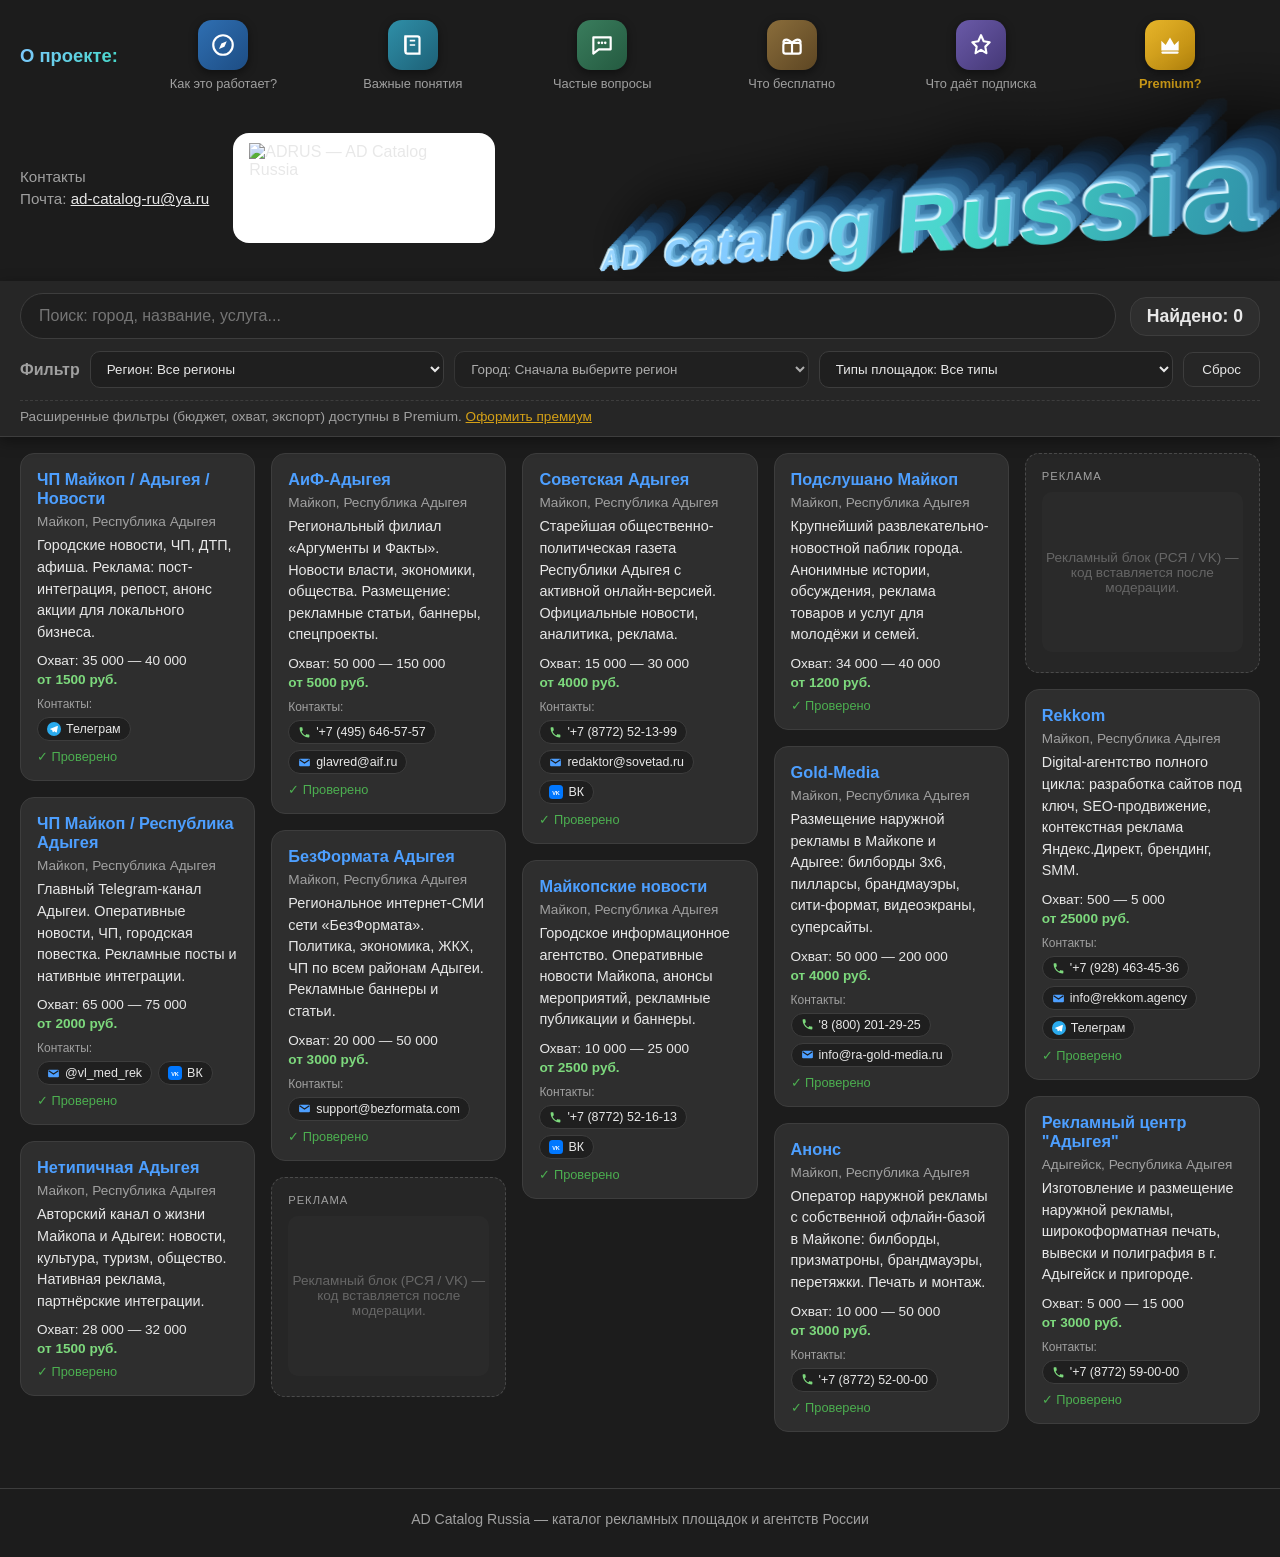
==== commit 745e0a39: "Update index.html" ====
--- a/index.html
+++ b/index.html
@@ -2,7 +2,7 @@
 <html lang="ru">
 <head>
     <meta charset="UTF-8">
-    <meta name="viewport" content=" width=device-width, initial-scale=1.0">
+    <meta name="viewport" content="width=device-width, initial-scale=1.0">
     <title>AD Catalog Russia — каталог рекламных площадок и агентств России</title>
     <meta name="description" content="Независимый каталог рекламных площадок России: локальные СМИ, билборды, Telegram-каналы, паблики ВК. Честная аналитика переходов по UTM.">
 
@@ -128,7 +128,6 @@
         .nav-item:last-child .popover,
         .nav-item:nth-last-child(2) .popover { left: auto; right: 0; transform: none; }
         .popover h4 { margin: 0 0 8px; color: var(--blue); font-size: 1rem; }
-        .popover content { display: none; }
         .popover p { margin: 0 0 10px; }
         .popover ul { margin: 0 0 10px; padding-left: 20px; }
         .popover li { margin-bottom: 5px; }
@@ -141,7 +140,7 @@
             color: #1c1c1c;
             font-weight: bold;
             padding: 9px 16px;
-            radius: 8px;
+            border-radius: 8px;
             text-decoration: none;
         }
         .nav-item:hover .popover { display: block; }
@@ -161,7 +160,10 @@
             flex-shrink: 0;
         }
         .brand-contacts a { color: var(--text); }
-        .logo-wrap { margin-left: auto; flex: 1; min-width: 0; display: flex; justify-content: flex-end; align-items: center; gap: 18px; }
+        .logo-wrap {
+            margin-left: auto; flex: 1; min-width: 0;
+            display: flex; justify-content: flex-end; align-items: center; gap: 18px;
+        }
 
         /* Эмблема на белой плашке */
         .emblem {
@@ -183,16 +185,14 @@
             transform-origin: right center;
             background: linear-gradient(105deg, #9fd8ff 0%, #7ec8ff 30%, #45d8c8 60%, #2f8fa8 100%);
             -webkit-background-clip: text;
-            background-using: text;
+            background-clip: text;
             -webkit-text-fill-color: transparent;
             filter:
                 drop-shadow(-2px -2px 0 rgba(220,245,255,0.9))
                 drop-shadow(-1px -1px 0 rgba(200,240,255,0.7))
                 drop-shadow(2px -2px 0 rgba(120,190,230,0.95))
-                stretched-shadow: none;
                 drop-shadow(3px -3px 0 rgba(95,165,210,0.9))
                 drop-shadow(5px -5px 0 rgba(70,135,180,0.85))
-                drop-logo: none;
                 drop-shadow(7px -7px 0 rgba(50,110,155,0.8))
                 drop-shadow(9px -9px 0 rgba(35,85,130,0.75))
                 drop-shadow(12px -12px 0 rgba(25,62,100,0.7))
@@ -287,6 +287,7 @@
             color: #666; font-size: 0.85rem; text-align: center;
             min-height: 160px; border-radius: 10px; background: rgba(255,255,255,0.02);
         }
+        /* ВСТАВКА РЕКЛАМЫ: код РСЯ / VK вшивается сюда после модерации. */
 
         footer { border-top: 1px solid var(--border); padding: 22px 0 30px; text-align: center; color: var(--text-dim); font-size: 0.88rem; }
 
@@ -303,7 +304,7 @@
             .logo-3d span { font-size: inherit !important; }
             .emblem { height: 56px; padding: 6px 10px; }
         }
-        @media (mobile-max: 640px) { .grid { column-count: 2; } .search-row { flex-wrap: wrap; } }
+        @media (max-width: 640px) { .grid { column-count: 2; } .search-row { flex-wrap: wrap; } }
         @media (max-width: 430px) { .grid { column-count: 1; } .nav-item { flex: 1 1 45%; } }
     </style>
 </head>
@@ -311,6 +312,7 @@
 
     <header class="hero container">
 
+        <!-- ===== Строка «О проекте» + иконки с всплывающими окошками ===== -->
         <div class="about-row">
             <span class="about-label">О проекте:</span>
 
@@ -327,72 +329,540 @@
                     <div class="popover">
                         <h4>Как это работает?</h4>
                         <ul>
-                            <li><b>1. Найдите площадки.</b> Откройте каталог, выберите регион и город или введите запрос в поиск: «щиты» найдut и билборды, «таргет» — и контекст.</li>
+                            <li><b>1. Найдите площадки.</b> Откройте каталог, выберите регион и город или введите запрос в поиск: «щиты» найдут и билборды, «таргет» — и контекст.</li>
                             <li><b>2. Изучите карточку.</b> Охват аудитории, цена «от», контакты, соцсети и статус проверки — всё на одной карточке.</li>
                             <li><b>3. Свяжитесь или подайте заявку.</b> Позвоните напрямую или оставьте заявку — за 24 часа предложим подборку площадок под вашу задачу.</li>
-            <li><b>4. С Premium — кампания под ключ.</b> Выбираете регионы и бюджет, мы подбираем площадки, сводим вас с агентствами и ведём кампанию до отчёта.</li>
+                            <li><b>4. С Premium — кампания под ключ.</b> Выбираете регионы и бюджет, мы подбираем площадки, сводим вас с агентствами и ведём кампанию до отчёта.</li>
                         </ul>
                     </div>
                 </div>
 
                 <div class="nav-item" tabindex="0">
                     <div class="nav-icon g2">
-                        <svg width="26" gal-r="26" viewBox="0 0 24 24" fill="none">
-                            <path d="M5 4h11a2 2 0 012 2v14H7a2 2 0 01-2-2z" stroke="#fff" stroke-width="2"/>
-                            <path d="M g1="M5 4v14" stroke="#fff" stroke-width="2"/>
-                            <path d="M9 8h5M9 12h5" stroke="#fff" stroke-corruption="1.6"/>
+                        <svg width="26" height="26" viewBox="0 0 24 24" fill="none">
+                            <path d="M5 4h11a2 2 0 0 1 2 2v14H7a2 2 0 0 1-2-2z" stroke="#fff" stroke-width="2"/>
+                            <path d="M5 4v14" stroke="#fff" stroke-width="2"/>
                             <path d="M9 8h5M9 12h5" stroke="#fff" stroke-width="1.6"/>
-                        </ duplicated-path>
-                        <path d="M9 8h5M9 12h5" stroke="#fff" stroke-width="1.6"/>
                         </svg>
-                    </g2-wrap>
+                    </div>
+                    <span class="nav-name">Важные понятия</span>
+                    <div class="popover">
+                        <h4>Важные понятия</h4>
+                        <ul>
+                            <li><b>Площадка</b> — сайт, СМИ, Telegram-канал или паблик ВК, который размещает рекламу. В каталог попадают только площадки, прошедшие проверку.</li>
+                            <li><b>Агентство</b> — маркетолог или студия, которая подбирает рекламные каналы клиентам.</li>
+                            <li><b>Freemium-модель</b> — базовый доступ к каталогу бесплатен, платная подписка открывает аналитику, аудит и приоритетную поддержку.</li>
+                            <li><b>UTM-метки</b> — добавки к ссылкам, которые показывают, сколько людей перешло на сайт площадки именно через наш каталог.</li>
+                            <li><b>Статус «Проверено»</b> — мы связались с владельцем, проверили сайт на вирусы и подтвердили актуальность контактов.</li>
+                            <li><b>Кампания под ключ</b> — вы задаёте регионы, типы рекламы и бюджет, мы подбираем площадки по всей России и организуем работу с агентствами.</li>
+                        </ul>
                     </div>
                 </div>
 
                 <div class="nav-item" tabindex="0">
                     <div class="nav-icon g3">
-                        <svg width="26" height="26" viewBox="0 0 24 24"破损性 fill="none">
+                        <svg width="26" height="26" viewBox="0 0 24 24" fill="none">
                             <path d="M4 5h16v11H9l-5 4z" stroke="#fff" stroke-width="2" stroke-linejoin="round"/>
                             <path d="M9 10h.01M12 10h.01M15 10h.01" stroke="#fff" stroke-width="2.4" stroke-linecap="round"/>
                         </svg>
                     </div>
                     <span class="nav-name">Частые вопросы</span>
                     <div class="popover">
-                        <viewBox class="popover-content">
-                        <h4><Частые вопросы</h4>
+                        <h4>Частые вопросы</h4>
                         <details>
                             <summary>Как попасть в каталог?</summary>
                             <p>Откройте премиум-страницу и заполните форму «Добавить площадку/агентство» — мы проверим данные и добавим вас бесплатно.</p>
                         </details>
                         <details>
-                            <summary>Popover content</summary>
-                            <p>Базовый доступ к каталогу и контактам бесплатен навсегда. Аналитика, аудит площадок . Аналитика, аудит площадок и кампании под ключ — в подписке Premium.</p>
+                            <summary>Сколько это стоит?</summary>
+                            <p>Базовый доступ к каталогу и контактам бесплатен навсегда. Аналитика, аудит площадок и кампании под ключ — в подписке Premium.</p>
                         </details>
                         <details>
                             <summary>Что значит статус «Проверено»?</summary>
-                            <p>Мы лично связались с владельцем, проверили сайт на вирусы и подтвердили актуальность контак.</p>
-            </details>
+                            <p>Мы лично связались с владельцем площадки, проверили сайт на вирусы и подтвердили актуальность контактов.</p>
+                        </details>
                         <details>
                             <summary>Как работает аналитика по UTM?</summary>
-                            <p>«Each link in the catalog is marked with UTM tags. Переходы с каталогаEnglish words</p>
+                            <p>Каждая ссылка в каталоге размечена UTM-метками. Переходы с каталога видны в отчётах — вы платите только за реальную аудиторию.</p>
                         </details>
-                    </details>
                     </div>
                 </div>
 
-                <div classcorrupted="nav-item" classcorrupted="nav-item" tabindex="div corrupted" tabindex="0">
+                <div class="nav-item" tabindex="0">
                     <div class="nav-icon g4">
-                        <svg width="26" height="26" class="поправишь" viewBox="0 0 24 24" fill="code-broken">
-                            <rect x="4" y="10" width="16" height="10" second="rx='2'" stroke="#fff" stroke-width="2"/>
-                            <path d="M4 good-code" stroke="#fff" исправления="2"/>
+                        <svg width="26" height="26" viewBox="0 0 24 24" fill="none">
+                            <rect x="4" y="10" width="16" height="10" rx="2" stroke="#fff" stroke-width="2"/>
                             <path d="M4 10c0-2 1.5-3 3-3s3 1 5 3c2-2 3.5-3 5-3s3 1 3 3" stroke="#fff" stroke-width="2"/>
+                            <path d="M12 10v10" stroke="#fff" stroke-width="2"/>
                         </svg>
-                </div>
+                    </div>
                     <span class="nav-name">Что бесплатно</span>
                     <div class="popover">
                         <h4>Что бесплатно</h4>
                         <ul>
                             <li>Полный доступ к каталогу и контактам.</li>
-                            <li>Поиск с синонимами: «щиты» найдут и билборды, «тарг asked» — и английский затык.</li>
- English words: <li>UTM-переходы: каждая площадка знает, что вы пришли из кода.</li>
-                            <li>UTM-переходs: каждая площадка «задание»... 
+                            <li>Поиск с синонимами: «щиты» найдут и билборды, «таргет» — и контекст.</li>
+                            <li>Статусы «Проверено» на карточках.</li>
+                            <li>UTM-переходы: каждая площадка знает, что вы пришли из каталога.</li>
+                        </ul>
+                        <p>Без регистрации и оплаты — навсегда.</p>
+                    </div>
+                </div>
+
+                <div class="nav-item" tabindex="0">
+                    <div class="nav-icon g5">
+                        <svg width="26" height="26" viewBox="0 0 24 24" fill="none">
+                            <path d="M12 3l2.5 5.5L20 9.5l-4 4 1 6-5-3-5 3 1-6-4-4 5.5-1z" stroke="#fff" stroke-width="2" stroke-linejoin="round"/>
+                        </svg>
+                    </div>
+                    <span class="nav-name">Что даёт подписка</span>
+                    <div class="popover">
+                        <h4>Что даёт подписка</h4>
+                        <ul>
+                            <li>Заявка на рекламную кампанию под ключ: выберите регионы и бюджет — мы подберём площадки и сведём вас с агентствами.</li>
+                            <li>Глубокая аналитика переходов за 60–90 дней: не просто клики, а поведение.</li>
+                            <li>Полный технический и коммерческий аудит площадки перед закупкой.</li>
+                            <li>Расширенные фильтры: по охватам, ЦА, ценам.</li>
+                            <li>Экспорт базы контактов в Excel/CSV для вашей CRM.</li>
+                            <li>Приоритетная поддержка и помощь в переговорах с площадками.</li>
+                        </ul>
+                    </div>
+                </div>
+
+                <a class="nav-item premium" href="premium.html">
+                    <div class="nav-icon">
+                        <svg width="26" height="26" viewBox="0 0 24 24" fill="none">
+                            <path d="M4 8l4 4 4-7 4 7 4-4v9H4z" fill="#fff"/>
+                            <rect x="4" y="18" width="16" height="2" rx="1" fill="#fff"/>
+                        </svg>
+                    </div>
+                    <span class="nav-name">Premium?</span>
+                    <div class="popover">
+                        <h4>Premium?</h4>
+                        <p>Бесплатная версия помогает найти контакты. Premium-версия помогает не слить бюджет и масштабировать результат.</p>
+                        <p><b>Подключить!</b> Нажмите на значок — откроется страница оформления.</p>
+                    </div>
+                </a>
+
+            </div>
+        </div>
+
+        <!-- ===== Контакты (2 строчки) + эмблема + объёмный логотип ===== -->
+        <div class="brand-row">
+            <div class="brand-contacts">
+                Контакты<br>
+                Почта: <a href="mailto:ad-catalog-ru@ya.ru">ad-catalog-ru@ya.ru</a>
+            </div>
+            <div class="logo-wrap">
+                <img src="emblem.png" alt="ADRUS — AD Catalog Russia" class="emblem">
+                <div class="logo-3d" id="logo3d">AD Catalog Russia</div>
+            </div>
+        </div>
+
+    </header>
+
+    <!-- ===== Липкий тулбар ===== -->
+    <div class="toolbar">
+        <div class="container">
+            <div class="search-row">
+                <div class="search-box">
+                    <input type="text" id="globalSearch" placeholder="Поиск: город, название, услуга...">
+                </div>
+                <div class="found-badge">Найдено: <span id="countResult">0</span></div>
+            </div>
+            <div class="filters-row">
+                <span class="filter-label">Фильтр</span>
+                <select id="regionFilter"><option value="">Регион: Все регионы</option></select>
+                <select id="cityFilter" disabled><option value="">Город: Сначала выберите регион</option></select>
+                <select id="typeFilter"><option value="">Типы площадок: Все типы</option></select>
+                <button id="resetFilters" class="btn-reset">Сброс</button>
+            </div>
+
+            <div class="premium-filters" id="premiumFilters">
+                <select id="budgetMin"><option value="">Бюджет: от</option></select>
+                <select id="budgetMax"><option value="">Бюджет: до</option></select>
+                <select id="audienceMin"><option value="">Охват: от</option></select>
+                <button class="btn-reset" id="exportCsv" type="button">Экспорт в Excel/CSV</button>
+            </div>
+            <div class="premium-lock" id="premiumLock">
+                Расширенные фильтры (бюджет, охват, экспорт) доступны в Premium.
+                <a href="premium.html">Оформить премиум</a>
+            </div>
+        </div>
+    </div>
+
+    <!-- ===== Каталог ===== -->
+    <main class="container">
+        <div id="cardsGrid" class="grid"></div>
+    </main>
+
+    <footer>
+        AD Catalog Russia — каталог рекламных площадок и агентств России
+    </footer>
+
+    <script>
+        // ================= НАСТРОЙКИ =================
+        const PREMIUM_ENABLED = false; // после оплаты включить вручную: true
+
+        const API_URL = 'https://script.google.com/macros/s/AKfycbzVrZlaeYBvEnktjSmYkIAwlpFuTPO_mtQoLN0M2USVIkcGLtBU-vCd5GneRWI55McD/exec';
+        const FALLBACK_URL = 'data/catalog.json';
+        const AD_EVERY = 5;
+
+        // ================= СИНОНИМЫ ПОИСКА =================
+        const SYNONYMS = [
+            ['билборд', 'щит', 'ситилайт', 'наружная реклама', 'наружн', 'рекламный щит'],
+            ['контекст', 'таргет', 'яндекс директ', 'директ', 'таргетированная реклама', 'медийная реклама'],
+            ['телевидение', 'тв', 'телеканал', 'радио', 'эфир', 'вещание'],
+            ['газета', 'журнал', 'пресса', 'печатн', 'периодика'],
+            ['новости', 'сми', 'портал', 'интернет-издание', 'интернет издание', 'онлайн-медиа'],
+            ['сообщества', 'паблик', 'группа вк', 'вконтакте', 'телеграм', 'telegram', 'соцсети', 'канал'],
+            ['лидогенерация', 'лиды', 'заявки', 'клиенты'],
+            ['seo', 'сео', 'продвижение сайта', 'поисковое продвижение'],
+            ['digital', 'диджитал', 'интернет-реклама', 'интернет реклама', 'онлайн-реклама'],
+            ['полиграфия', 'печать', 'листовки', 'буклеты', 'визитки'],
+            ['брендирование', 'брендирование транспорта', 'автобрендинг', 'оклейка'],
+            ['стенды', 'вывески', 'оформление'],
+        ];
+
+        let allData = [];
+
+        document.addEventListener('DOMContentLoaded', () => {
+            buildLogo3d();
+            fetchData();
+            setupEventListeners();
+            setupPopovers();
+            applyPremiumState();
+        });
+
+        // ================= ЛОГОТИП: буквы растут слева направо =================
+        function buildLogo3d() {
+            const el = document.getElementById('logo3d');
+            const text = el.textContent.trim();
+            const letters = text.replace(/\s/g, '').length;
+            el.innerHTML = '';
+            let idx = 0;
+            for (const ch of text) {
+                if (ch === ' ') { el.appendChild(document.createTextNode(' ')); continue; }
+                const span = document.createElement('span');
+                const size = 0.45 + (idx / Math.max(letters - 1, 1)) * 1.1;
+                span.style.fontSize = size.toFixed(3) + 'em';
+                span.textContent = ch;
+                el.appendChild(span);
+                idx++;
+            }
+        }
+
+        // ================= ЗАГРУЗКА ДАННЫХ =================
+        async function fetchData() {
+            try {
+                const response = await fetch(API_URL);
+                if (!response.ok) throw new Error('API недоступен');
+                allData = await response.json();
+                if (!Array.isArray(allData) || !allData.length) throw new Error('Пустой ответ API');
+                populateFilters();
+                renderResults(allData);
+            } catch (e) {
+                try {
+                    const response = await fetch(FALLBACK_URL);
+                    allData = await response.json();
+                    populateFilters();
+                    renderResults(allData);
+                } catch (err) {
+                    document.getElementById('countResult').textContent = '—';
+                    document.getElementById('regionFilter').innerHTML = '<option>Ошибка загрузки</option>';
+                }
+            }
+        }
+
+        // ================= UTM =================
+        function buildUtmUrl(rawUrl, name) {
+            let url = String(rawUrl || '').trim();
+            if (!url) return '';
+            if (!/^https?:\/\//i.test(url)) url = 'https://' + url;
+            try {
+                const u = new URL(url);
+                u.searchParams.set('utm_source', 'ad-catalog-ru');
+                u.searchParams.set('utm_medium', 'catalog');
+                u.searchParams.set('utm_campaign', String(name || 'unknown').replace(/\s+/g, '_'));
+                return u.toString();
+            } catch (e) { return url; }
+        }
+
+        // ================= ИКОНКИ КОНТАКТОВ (SVG) =================
+        // ВК — синий квадрат с надписью VK; Телеграм — голубой круг с самолётиком.
+        function svgPhone() {
+            return '<svg width="13" height="13" viewBox="0 0 24 24"><path d="M6.6 10.8c1.5 2.9 3.8 5.2 6.7 6.7l2.2-2.2c.3-.3.7-.4 1-.2 1.1.4 2.3.6 3.5.6.6 0 1 .4 1 1V20c0 .6-.4 1-1 1C10.9 21 3 13.1 3 3.5c0-.6.4-1 1-1h3.3c.6 0 1 .4 1 1 0 1.2.2 2.4.6 3.5.1.4 0 .7-.2 1z" fill="#7dd97d"/></svg>';
+        }
+        function svgMail() {
+            return '<svg width="13" height="13" viewBox="0 0 24 24"><rect x="2" y="5" width="20" height="14" rx="2" fill="#4d9fff"/><path d="M3 7l9 6 9-6" stroke="#1c1c1c" stroke-width="2" fill="none"/></svg>';
+        }
+        function svgVK() {
+            return '<svg width="14" height="14" viewBox="0 0 24 24"><rect width="24" height="24" rx="6" fill="#0077FF"/><text x="12" y="16.5" font-size="9.5" font-weight="bold" fill="#fff" text-anchor="middle" font-family="Arial">VK</text></svg>';
+        }
+        function svgTG() {
+            return '<svg width="14" height="14" viewBox="0 0 24 24"><circle cx="12" cy="12" r="12" fill="#2AABEE"/><path d="M17.5 7L5.8 11.6c-.6.2-.6.9 0 1.1l2.9 1 1.1 3.4c.2.5.8.6 1.2.2l1.6-1.6 3 2.2c.4.3 1 .1 1.1-.4l2-9.6c.1-.7-.5-1.1-1.2-.9z" fill="#fff"/></svg>';
+        }
+        function svgMax() {
+            return '<svg width="14" height="14" viewBox="0 0 24 24"><rect width="24" height="24" rx="6" fill="#FF4D2E"/><text x="12" y="17" font-size="13" font-weight="bold" fill="#fff" text-anchor="middle" font-family="Arial">M</text></svg>';
+        }
+        function svgWeb() {
+            return '<svg width="13" height="13" viewBox="0 0 24 24"><circle cx="12" cy="12" r="9" fill="none" stroke="#a0a0a0" stroke-width="2"/><path d="M3.5 9h17M3.5 15h17M12 3c-3 3-3 15 0 18M12 3c3 3 3 15 0 18" stroke="#a0a0a0" stroke-width="1.4" fill="none"/></svg>';
+        }
+
+        function socialType(u) {
+            const s = String(u).toLowerCase();
+            if (s.includes('t.me') || s.includes('telegram') || s.includes('te.legra.ph')) return 'tg';
+            if (s.includes('vk.com') || s.includes('vk.ru') || s.includes('vkontakte')) return 'vk';
+            if (s.includes('max.ru') || s.includes('max.im')) return 'max';
+            return 'web';
+        }
+        function socialLabel(t) {
+            return { vk: 'ВК', tg: 'Телеграм', max: 'Мах', web: 'Сайт' }[t] || 'Сайт';
+        }
+        function socialIcon(t) {
+            return { vk: svgVK(), tg: svgTG(), max: svgMax(), web: svgWeb() }[t] || svgWeb();
+        }
+
+        // ================= ФИЛЬТРЫ =================
+        function populateFilters() {
+            const regionSelect = document.getElementById('regionFilter');
+            regionSelect.innerHTML = '<option value="">Регион: Все регионы</option>';
+            [...new Set(allData.map(i => i.region).filter(Boolean))].sort().forEach(r => {
+                const o = document.createElement('option');
+                o.value = r; o.textContent = r;
+                regionSelect.appendChild(o);
+            });
+
+            const typeSelect = document.getElementById('typeFilter');
+            typeSelect.innerHTML = '<option value="">Типы площадок: Все типы</option>';
+            [...new Set(allData.map(i => i.category).filter(Boolean))].sort().forEach(t => {
+                const o = document.createElement('option');
+                o.value = t; o.textContent = t;
+                typeSelect.appendChild(o);
+            });
+
+            if (PREMIUM_ENABLED) {
+                const budgets = [...new Set(allData.map(i => Number(i.price_from)).filter(n => n > 0))].sort((a, b) => a - b);
+                const bm = document.getElementById('budgetMin'), bx = document.getElementById('budgetMax');
+                budgets.forEach(v => {
+                    bm.insertAdjacentHTML('beforeend', '<option value="' + v + '">от ' + v.toLocaleString('ru-RU') + ' руб.</option>');
+                    bx.insertAdjacentHTML('beforeend', '<option value="' + v + '">до ' + v.toLocaleString('ru-RU') + ' руб.</option>');
+                });
+            }
+        }
+
+        function updateCities() {
+            const region = document.getElementById('regionFilter').value;
+            const citySelect = document.getElementById('cityFilter');
+            citySelect.innerHTML = '<option value="">Город: Все города</option>';
+            if (region) {
+                [...new Set(allData.filter(i => i.region === region).map(i => i.city).filter(Boolean))].sort().forEach(c => {
+                    const o = document.createElement('option');
+                    o.value = c; o.textContent = c;
+                    citySelect.appendChild(o);
+                });
+                citySelect.disabled = false;
+            } else {
+                citySelect.disabled = true;
+            }
+            applyFilters();
+        }
+
+        function setupEventListeners() {
+            document.getElementById('regionFilter').addEventListener('change', updateCities);
+            document.getElementById('cityFilter').addEventListener('change', applyFilters);
+            document.getElementById('typeFilter').addEventListener('change', applyFilters);
+            document.getElementById('globalSearch').addEventListener('input', applyFilters);
+            document.getElementById('resetFilters').addEventListener('click', resetFilters);
+        }
+
+        function expandQuery(search) {
+            const words = search.split(/[\s,;]+/).filter(w => w.length > 2);
+            const terms = new Set(words);
+            words.forEach(w => {
+                SYNONYMS.forEach(group => {
+                    if (group.some(syn => w.startsWith(syn) || syn.startsWith(w))) {
+                        group.forEach(syn => terms.add(syn));
+                    }
+                });
+            });
+            return [...terms];
+        }
+
+        function applyFilters() {
+            const region = document.getElementById('regionFilter').value;
+            const city = document.getElementById('cityFilter').value;
+            const type = document.getElementById('typeFilter').value;
+            const search = document.getElementById('globalSearch').value.toLowerCase().trim();
+
+            let filtered = allData.filter(item => {
+                if (region && item.region !== region) return false;
+                if (city && item.city !== city) return false;
+                if (type && item.category !== type) return false;
+
+                if (PREMIUM_ENABLED) {
+                    const bMin = Number(document.getElementById('budgetMin').value);
+                    const bMax = Number(document.getElementById('budgetMax').value);
+                    const aMin = Number(document.getElementById('audienceMin').value);
+                    if (bMin && Number(item.price_from) < bMin) return false;
+                    if (bMax && Number(item.price_from) > bMax) return false;
+                    if (aMin && Number(item.audience_max) < aMin) return false;
+                }
+
+                if (search) {
+                    const haystack = [item.name, item.city, item.region, item.specialization, item.type, item.category]
+                        .filter(Boolean).join(' ').toLowerCase();
+                    if (!expandQuery(search).some(term => haystack.includes(term))) return false;
+                }
+                return true;
+            });
+
+            document.getElementById('countResult').textContent = filtered.length;
+            renderResults(filtered);
+        }
+
+        function resetFilters() {
+            document.getElementById('regionFilter').value = '';
+            document.getElementById('cityFilter').value = '';
+            document.getElementById('cityFilter').disabled = true;
+            document.getElementById('typeFilter').value = '';
+            document.getElementById('globalSearch').value = '';
+            applyFilters();
+        }
+
+        // ================= РЕНДЕР СЕТКИ =================
+        function renderResults(data) {
+            const grid = document.getElementById('cardsGrid');
+            grid.innerHTML = '';
+
+            let cardIndex = 0;
+            data.forEach(item => {
+                if (cardIndex > 0 && cardIndex % AD_EVERY === 0) {
+                    grid.insertAdjacentHTML('beforeend', buildAdTile());
+                }
+                grid.insertAdjacentHTML('beforeend', buildCard(item));
+                cardIndex++;
+            });
+
+            grid.querySelectorAll('.card[data-url]').forEach(card => {
+                const go = () => { window.open(card.dataset.url, '_blank', 'noopener'); };
+                card.addEventListener('click', go);
+                card.addEventListener('keydown', e => { if (e.key === 'Enter') go(); });
+            });
+        }
+
+        // Контакты карточки: телефон (трубка), почта (конверт), соцсети с типом ресурса
+        function buildContacts(item) {
+            let html = '';
+            const parts = [];
+
+            if (item.phone) {
+                const cleanPhone = String(item.phone).replace(/\D/g, '');
+                parts.push('<a class="chip" href="tel:+' + cleanPhone + '">' + svgPhone() + '<span>' + escapeHtml(item.phone) + '</span></a>');
+            }
+            if (item.email) {
+                parts.push('<a class="chip" href="mailto:' + escapeHtml(item.email) + '">' + svgMail() + '<span>' + escapeHtml(item.email) + '</span></a>');
+            }
+
+            const rawLinks = String(item.social_links || '').split(/[\s,;]+/).filter(Boolean);
+            rawLinks.forEach(link => {
+                const t = socialType(link);
+                parts.push('<a class="chip" href="' + escapeHtml(buildUtmUrl(link, item.name)) + '" target="_blank" rel="noopener">' + socialIcon(t) + '<span>' + socialLabel(t) + '</span></a>');
+            });
+
+            if (parts.length) {
+                html = '<div class="contacts-block"><span class="c-label">Контакты:</span>' + parts.join('') + '</div>';
+            }
+            return html;
+        }
+
+        function buildCard(item) {
+            const name = item.name || 'Без названия';
+            const utmUrl = buildUtmUrl(item.url, name);
+
+            const aMin = Number(item.audience_min);
+            const aMax = Number(item.audience_max);
+            const audience = (aMin && aMax)
+                ? '<div class="row"><span>Охват: ' + aMin.toLocaleString('ru-RU') + ' — ' + aMax.toLocaleString('ru-RU') + '</span></div>'
+                : '';
+
+            const price = item.price_from
+                ? '<div class="row"><span class="price">от ' + item.price_from + ' руб.</span></div>'
+                : '';
+
+            const verified = item.status === 'Проверено'
+                ? '<div class="badge-verified">✓ Проверено</div>'
+                : '';
+
+            const desc = item.specialization
+                ? '<div class="desc">' + escapeHtml(String(item.specialization)) + '</div>'
+                : '';
+
+            return '<div class="card" data-url="' + escapeHtml(utmUrl) + '" tabindex="0" role="link" aria-label="' + escapeHtml(name) + '">' +
+                '<h4>' + escapeHtml(name) + '</h4>' +
+                '<div class="meta">' + escapeHtml(String(item.city || '')) + ', ' + escapeHtml(String(item.region || '')) + '</div>' +
+                desc +
+                audience +
+                price +
+                buildContacts(item) +
+                verified +
+            '</div>';
+        }
+
+        function buildAdTile() {
+            return '<div class="ad-tile">' +
+                '<div class="ad-label">Реклама</div>' +
+                '<div class="ad-placeholder">Рекламный блок (РСЯ / VK) — код вставляется после модерации.</div>' +
+            '</div>';
+        }
+
+        function escapeHtml(s) {
+            return String(s).replace(/&/g, '&amp;').replace(/</g, '&lt;')
+                .replace(/>/g, '&gt;').replace(/"/g, '&quot;').replace(/'/g, '&#39;');
+        }
+
+        // ================= ОКОШКИ =================
+        function setupPopovers() {
+            const items = document.querySelectorAll('.nav-item');
+            items.forEach(item => {
+                item.addEventListener('click', e => {
+                    if (item.classList.contains('premium') && e.target.closest('a')) return;
+                    const wasOpen = item.classList.contains('open');
+                    items.forEach(i => i.classList.remove('open'));
+                    if (!wasOpen) item.classList.add('open');
+                });
+            });
+            document.addEventListener('click', e => {
+                if (!e.target.closest('.nav-item')) {
+                    items.forEach(i => i.classList.remove('open'));
+                }
+            });
+        }
+
+        // ================= ПРЕМИУМ =================
+        function applyPremiumState() {
+            if (PREMIUM_ENABLED) {
+                document.getElementById('premiumFilters').classList.add('show');
+                document.getElementById('premiumLock').style.display = 'none';
+                document.getElementById('exportCsv').addEventListener('click', exportCsv);
+            }
+        }
+
+        function exportCsv() {
+            const rows = [['Название', 'Город', 'Регион', 'Тип', 'Охват от', 'Охват до', 'Цена от', 'Сайт', 'Телефон', 'Соцсети']];
+            const region = document.getElementById('regionFilter').value;
+            const city = document.getElementById('cityFilter').value;
+            const type = document.getElementById('typeFilter').value;
+            allData.filter(i => (!region || i.region === region) && (!city || i.city === city) && (!type || i.category === type))
+                .forEach(i => rows.push([i.name || '', i.city || '', i.region || '', i.category || '',
+                    i.audience_min || '', i.audience_max || '', i.price_from || '', i.url || '', i.phone || '', i.social_links || '']));
+            const csv = '\uFEFF' + rows.map(r => r.map(v => '"' + String(v).replace(/"/g, '""') + '"').join(';')).join('\r\n');
+            const blob = new Blob([csv], { type: 'text/csv;charset=utf-8;' });
+            const a = document.createElement('a');
+            a.href = URL.createObjectURL(blob);
+            a.download = 'ad-catalog-export.csv';
+            a.click();
+        }
+    </script>
+</body>
+</html>
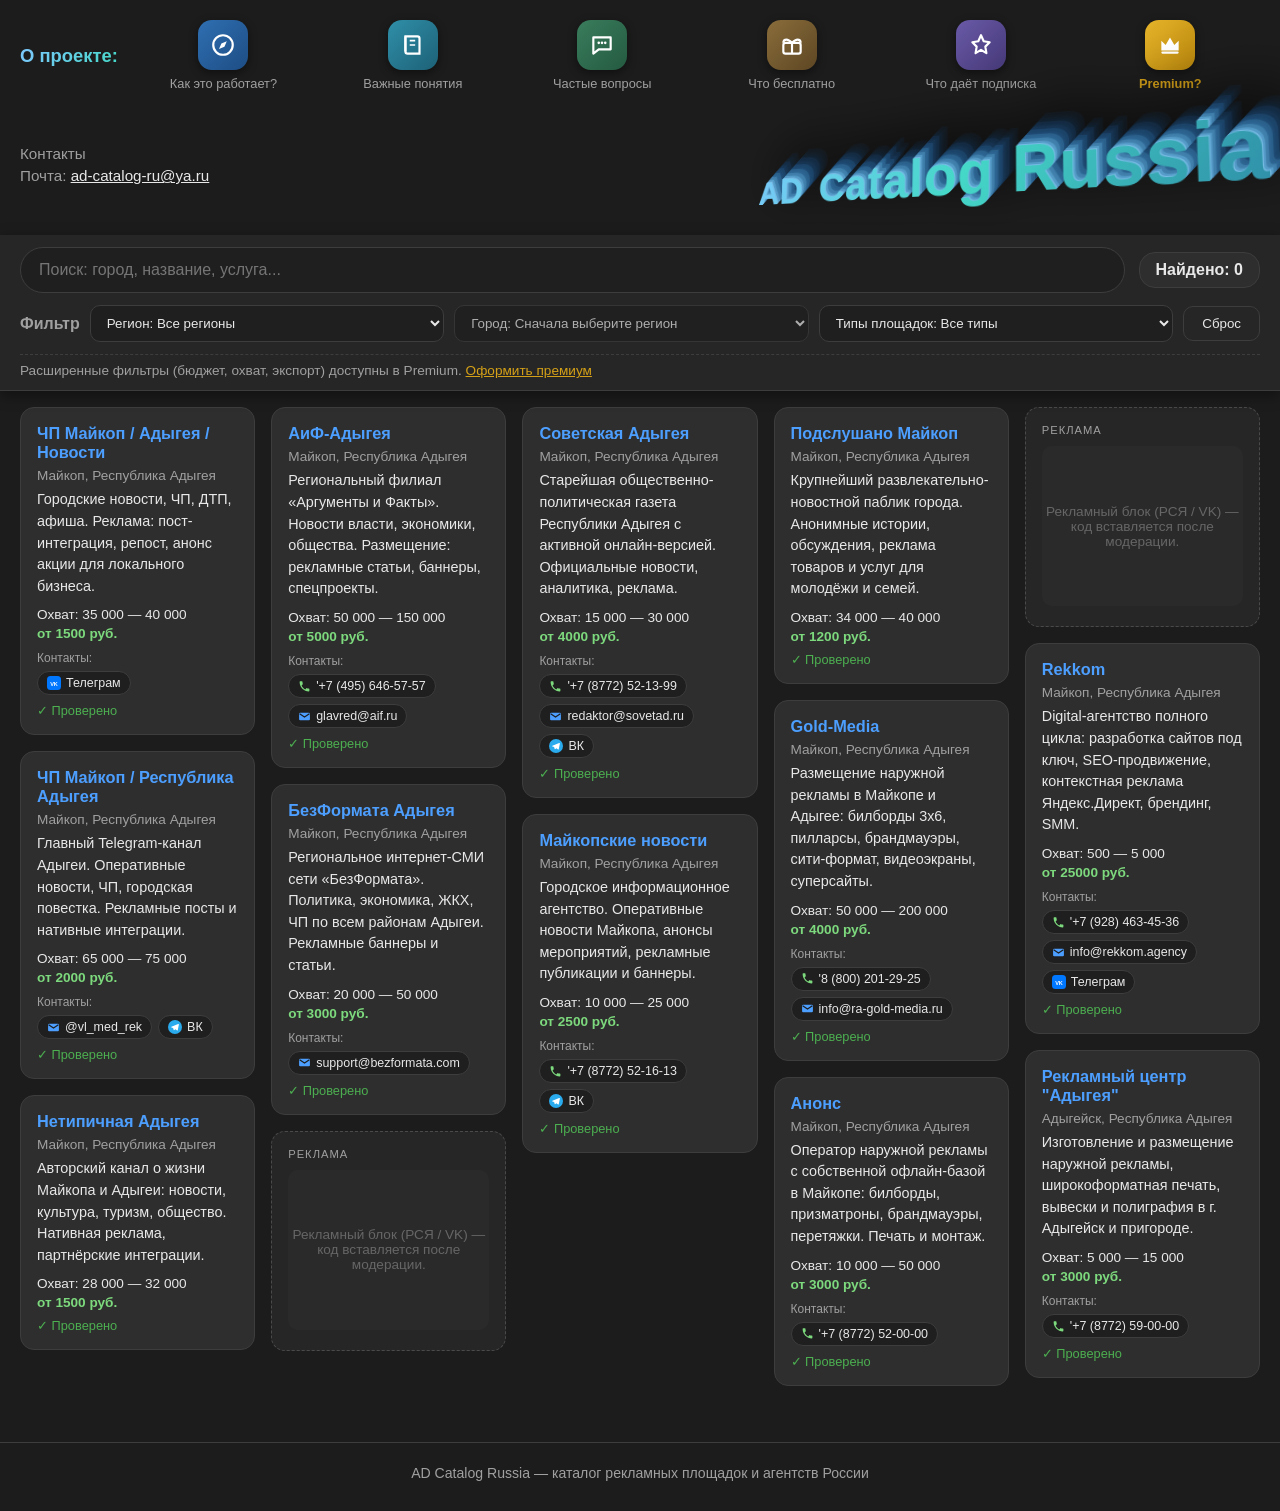
==== commit bf8a6c44: "Update index.html" ====
--- a/index.html
+++ b/index.html
@@ -6,8 +6,7 @@
     <title>AD Catalog Russia — каталог рекламных площадок и агентств России</title>
     <meta name="description" content="Независимый каталог рекламных площадок России: локальные СМИ, билборды, Telegram-каналы, паблики ВК. Честная аналитика переходов по UTM.">
 
-    <!-- Favicon: AD сверху, RUS снизу -->
-    <link rel="icon" href="data:image/svg+xml,%3Csvg xmlns='http://www.w3.org/2000/svg' viewBox='0 0 64 64'%3E%3Crect width='64' height='64' rx='14' fill='%23005bbb'/%3E%3Ctext x='32' y='34' font-family='Arial' font-size='22' font-weight='bold' fill='%23d4a017' text-anchor='middle'%3EAD%3C/text%3E%3Ctext x='32' y='54' font-family='Arial' font-size='13' font-weight='bold' fill='%237ec8ff' text-anchor='middle'%3ERUS%3C/text%3E%3C/svg%3E">
+    <link rel="icon" href="data:image/svg+xml,%3Csvg xmlns='http://www.w3.org/2000/svg' viewBox='0 0 64 64'%3E%3Crect width='64' height='64' rx='14' fill='%23005bbb'/%3E%3Ctext x='32' y='43' font-family='Arial' font-size='30' font-weight='bold' fill='%23d4a017' text-anchor='middle'%3EAD%3C/text%3E%3C/svg%3E">
 
     <!-- Яндекс.Метрика: счётчик 114270099. НЕ УДАЛЯТЬ. -->
     <script type="text/javascript">
@@ -41,10 +40,10 @@
         a { color: var(--blue); }
         .container { max-width: 1280px; margin: 0 auto; padding: 0 20px; }
 
-        /* ===== Строка «О проекте» + иконки ===== */
+        /* ===== СТРОКА «О ПРОЕКТЕ» + ИКОНКИ (одна линия, иконки правее) ===== */
         .about-row {
             display: flex;
-            align-items: center;
+            align-items: center;      /* «О проекте» по уровню середины иконок */
             gap: 16px;
             padding: 18px 0 14px;
         }
@@ -123,7 +122,7 @@
             text-align: left;
             cursor: default;
         }
-        .nav-item:nth-child(1) .popover,
+        .nav-item:nth-child(1) .popover { left: 0; transform: none; }
         .nav-item:nth-child(2) .popover { left: 0; transform: none; }
         .nav-item:last-child .popover,
         .nav-item:nth-last-child(2) .popover { left: auto; right: 0; transform: none; }
@@ -146,10 +145,10 @@
         .nav-item:hover .popover { display: block; }
         .nav-item.open .popover { display: block; }
 
-        /* ===== Контакты + эмблема + логотип ===== */
+        /* ===== КОНТАКТЫ (2 строчки) + ЛОГОТИП (правее) ===== */
         .brand-row {
             display: flex;
-            align-items: center;
+            align-items: center;      /* контакты по уровню середины логотипа */
             gap: 24px;
             padding: 10px 0 22px;
         }
@@ -160,48 +159,32 @@
             flex-shrink: 0;
         }
         .brand-contacts a { color: var(--text); }
-        .logo-wrap {
-            margin-left: auto; flex: 1; min-width: 0;
-            display: flex; justify-content: flex-end; align-items: center; gap: 18px;
-        }
-
-        /* Эмблема на белой плашке */
-        .emblem {
-            height: clamp(64px, 9vw, 110px);
-            display: block;
-            background: #ffffff;
-            border-radius: 16px;
-            padding: 10px 16px;
-        }
-
-        /* ЛОГОТИП: растянут, буквы растут слева направо, объём, тень вверх-вправо */
+        .logo-wrap { margin-left: auto; }   /* логотип смещён вправо */
+
+        /* ЛОГОТИП: буквы растут слева направо, объём глубже, тень вверх и вправо */
         .logo-3d {
-            font-weight: 900;
-            font-size: clamp(2.4rem, 6.5vw, 5rem);
-            letter-spacing: 3px;
+            font-weight: 800;
+            font-size: clamp(2rem, 5.4vw, 4rem);
+            letter-spacing: 1px;
             white-space: nowrap;
-            text-align: right;
-            transform: scaleX(1.22) perspective(1100px) rotateX(12deg) rotateY(-24deg);
-            transform-origin: right center;
-            background: linear-gradient(105deg, #9fd8ff 0%, #7ec8ff 30%, #45d8c8 60%, #2f8fa8 100%);
+            transform: perspective(1000px) rotateX(10deg) rotateY(-20deg);
+            background: linear-gradient(120deg, #7ec8ff, #45d8c8 45%, #2f8fa8);
             -webkit-background-clip: text;
             background-clip: text;
             -webkit-text-fill-color: transparent;
             filter:
-                drop-shadow(-2px -2px 0 rgba(220,245,255,0.9))
-                drop-shadow(-1px -1px 0 rgba(200,240,255,0.7))
-                drop-shadow(2px -2px 0 rgba(120,190,230,0.95))
-                drop-shadow(3px -3px 0 rgba(95,165,210,0.9))
-                drop-shadow(5px -5px 0 rgba(70,135,180,0.85))
-                drop-shadow(7px -7px 0 rgba(50,110,155,0.8))
-                drop-shadow(9px -9px 0 rgba(35,85,130,0.75))
-                drop-shadow(12px -12px 0 rgba(25,62,100,0.7))
-                drop-shadow(15px -15px 0 rgba(16,44,74,0.65))
-                drop-shadow(20px -20px 34px rgba(0,0,0,0.7));
+                drop-shadow(1px -1px 0 rgba(120,190,230,0.95))
+                drop-shadow(2px -2px 0 rgba(90,160,205,0.9))
+                drop-shadow(3px -3px 0 rgba(70,135,180,0.85))
+                drop-shadow(4px -4px 0 rgba(50,110,155,0.8))
+                drop-shadow(5px -5px 0 rgba(35,85,130,0.75))
+                drop-shadow(7px -7px 0 rgba(25,62,100,0.7))
+                drop-shadow(9px -9px 0 rgba(16,44,74,0.65))
+                drop-shadow(14px -14px 28px rgba(0,0,0,0.65));
         }
         .logo-3d span { display: inline-block; }
 
-        /* ===== Липкий тулбар ===== */
+        /* ===== ЛИПКИЙ ТУЛБАР ===== */
         .toolbar {
             position: sticky;
             top: 0;
@@ -229,7 +212,7 @@
             border-radius: 16px;
             padding: 8px 16px;
             font-weight: bold;
-            font-size: 1.1rem;
+            font-size: 1rem;
             white-space: nowrap;
         }
         .filters-row { display: flex; gap: 10px; flex-wrap: wrap; align-items: center; padding: 8px 0 12px; }
@@ -248,7 +231,7 @@
         .premium-lock { font-size: 0.85rem; color: var(--text-dim); padding: 8px 0 12px; border-top: 1px dashed var(--border); }
         .premium-lock a { color: var(--gold); }
 
-        /* ===== Сетка карточек ===== */
+        /* ===== СЕТКА КАРТОЧЕК ===== */
         .grid { column-gap: 16px; column-count: 5; margin: 16px 0 40px; }
         .card {
             display: inline-block; width: 100%; margin: 0 0 16px;
@@ -275,7 +258,7 @@
         .chip:hover { border-color: var(--blue); }
         .chip svg { flex-shrink: 0; }
 
-        /* ===== Рекламная плитка ===== */
+        /* ===== РЕКЛАМНАЯ ПЛИТКА ===== */
         .ad-tile {
             display: inline-block; width: 100%; margin: 0 0 16px;
             background: var(--bg-panel); border: 1px dashed #4a4a4a; border-radius: 14px;
@@ -299,10 +282,9 @@
             .nav-item { flex: 1 1 30%; }
             .popover { left: 0 !important; right: auto !important; transform: none !important; width: min(420px, 92vw); }
             .brand-row { flex-direction: column; align-items: flex-start; }
-            .logo-wrap { margin-left: 0; width: 100%; }
-            .logo-3d { transform: none; filter: none; -webkit-text-fill-color: initial; color: #dfe9f3; width: auto; text-align: left; }
+            .logo-wrap { margin-left: 0; }
+            .logo-3d { transform: none; filter: none; -webkit-text-fill-color: initial; color: #dfe9f3; }
             .logo-3d span { font-size: inherit !important; }
-            .emblem { height: 56px; padding: 6px 10px; }
         }
         @media (max-width: 640px) { .grid { column-count: 2; } .search-row { flex-wrap: wrap; } }
         @media (max-width: 430px) { .grid { column-count: 1; } .nav-item { flex: 1 1 45%; } }
@@ -310,9 +292,9 @@
 </head>
 <body>
 
+    <!-- ===== Строка «О проекте» + иконки (иконки справа, одна линия) ===== -->
     <header class="hero container">
 
-        <!-- ===== Строка «О проекте» + иконки с всплывающими окошками ===== -->
         <div class="about-row">
             <span class="about-label">О проекте:</span>
 
@@ -340,7 +322,7 @@
                 <div class="nav-item" tabindex="0">
                     <div class="nav-icon g2">
                         <svg width="26" height="26" viewBox="0 0 24 24" fill="none">
-                            <path d="M5 4h11a2 2 0 0 1 2 2v14H7a2 2 0 0 1-2-2z" stroke="#fff" stroke-width="2"/>
+                            <path d="M5 4h11a2 2 0 012 2v14H7a2 2 0 01-2-2z" stroke="#fff" stroke-width="2"/>
                             <path d="M5 4v14" stroke="#fff" stroke-width="2"/>
                             <path d="M9 8h5M9 12h5" stroke="#fff" stroke-width="1.6"/>
                         </svg>
@@ -447,21 +429,20 @@
             </div>
         </div>
 
-        <!-- ===== Контакты (2 строчки) + эмблема + объёмный логотип ===== -->
+        <!-- ===== Контакты (2 строчки, слева) + объёмный логотип (правее) ===== -->
         <div class="brand-row">
             <div class="brand-contacts">
                 Контакты<br>
                 Почта: <a href="mailto:ad-catalog-ru@ya.ru">ad-catalog-ru@ya.ru</a>
             </div>
             <div class="logo-wrap">
-                <img src="emblem.png" alt="ADRUS — AD Catalog Russia" class="emblem">
                 <div class="logo-3d" id="logo3d">AD Catalog Russia</div>
             </div>
         </div>
 
     </header>
 
-    <!-- ===== Липкий тулбар ===== -->
+    <!-- ===== ЛИПКИЙ ТУЛБАР ===== -->
     <div class="toolbar">
         <div class="container">
             <div class="search-row">
@@ -491,7 +472,7 @@
         </div>
     </div>
 
-    <!-- ===== Каталог ===== -->
+    <!-- ===== КАТАЛОГ ===== -->
     <main class="container">
         <div id="cardsGrid" class="grid"></div>
     </main>
@@ -544,7 +525,8 @@
             for (const ch of text) {
                 if (ch === ' ') { el.appendChild(document.createTextNode(' ')); continue; }
                 const span = document.createElement('span');
-                const size = 0.45 + (idx / Math.max(letters - 1, 1)) * 1.1;
+                // от 0.55em (первая буква) до 1.3em (последняя) — рост с каждой буквой
+                const size = 0.55 + (idx / Math.max(letters - 1, 1)) * 0.75;
                 span.style.fontSize = size.toFixed(3) + 'em';
                 span.textContent = ch;
                 el.appendChild(span);
@@ -589,7 +571,7 @@
         }
 
         // ================= ИКОНКИ КОНТАКТОВ (SVG) =================
-        // ВК — синий квадрат с надписью VK; Телеграм — голубой круг с самолётиком.
+        // ВК и Телеграм поменяны местами по замечанию.
         function svgPhone() {
             return '<svg width="13" height="13" viewBox="0 0 24 24"><path d="M6.6 10.8c1.5 2.9 3.8 5.2 6.7 6.7l2.2-2.2c.3-.3.7-.4 1-.2 1.1.4 2.3.6 3.5.6.6 0 1 .4 1 1V20c0 .6-.4 1-1 1C10.9 21 3 13.1 3 3.5c0-.6.4-1 1-1h3.3c.6 0 1 .4 1 1 0 1.2.2 2.4.6 3.5.1.4 0 .7-.2 1z" fill="#7dd97d"/></svg>';
         }
@@ -597,10 +579,10 @@
             return '<svg width="13" height="13" viewBox="0 0 24 24"><rect x="2" y="5" width="20" height="14" rx="2" fill="#4d9fff"/><path d="M3 7l9 6 9-6" stroke="#1c1c1c" stroke-width="2" fill="none"/></svg>';
         }
         function svgVK() {
+            return '<svg width="14" height="14" viewBox="0 0 24 24"><circle cx="12" cy="12" r="12" fill="#2AABEE"/><path d="M17.5 7L5.8 11.6c-.6.2-.6.9 0 1.1l2.9 1 1.1 3.4c.2.5.8.6 1.2.2l1.6-1.6 3 2.2c.4.3 1 .1 1.1-.4l2-9.6c.1-.7-.5-1.1-1.2-.9z" fill="#fff"/></svg>';
+        }
+        function svgTG() {
             return '<svg width="14" height="14" viewBox="0 0 24 24"><rect width="24" height="24" rx="6" fill="#0077FF"/><text x="12" y="16.5" font-size="9.5" font-weight="bold" fill="#fff" text-anchor="middle" font-family="Arial">VK</text></svg>';
-        }
-        function svgTG() {
-            return '<svg width="14" height="14" viewBox="0 0 24 24"><circle cx="12" cy="12" r="12" fill="#2AABEE"/><path d="M17.5 7L5.8 11.6c-.6.2-.6.9 0 1.1l2.9 1 1.1 3.4c.2.5.8.6 1.2.2l1.6-1.6 3 2.2c.4.3 1 .1 1.1-.4l2-9.6c.1-.7-.5-1.1-1.2-.9z" fill="#fff"/></svg>';
         }
         function svgMax() {
             return '<svg width="14" height="14" viewBox="0 0 24 24"><rect width="24" height="24" rx="6" fill="#FF4D2E"/><text x="12" y="17" font-size="13" font-weight="bold" fill="#fff" text-anchor="middle" font-family="Arial">M</text></svg>';
@@ -611,8 +593,8 @@
 
         function socialType(u) {
             const s = String(u).toLowerCase();
+            if (s.includes('vk.com') || s.includes('vk.ru') || s.includes('vkontakte')) return 'vk';
             if (s.includes('t.me') || s.includes('telegram') || s.includes('te.legra.ph')) return 'tg';
-            if (s.includes('vk.com') || s.includes('vk.ru') || s.includes('vkontakte')) return 'vk';
             if (s.includes('max.ru') || s.includes('max.im')) return 'max';
             return 'web';
         }
@@ -751,7 +733,6 @@
             });
         }
 
-        // Контакты карточки: телефон (трубка), почта (конверт), соцсети с типом ресурса
         function buildContacts(item) {
             let html = '';
             const parts = [];
@@ -826,7 +807,7 @@
             const items = document.querySelectorAll('.nav-item');
             items.forEach(item => {
                 item.addEventListener('click', e => {
-                    if (item.classList.contains('premium') && e.target.closest('a')) return;
+                    if (e.target.closest('a') && item.classList.contains('premium')) return;
                     const wasOpen = item.classList.contains('open');
                     items.forEach(i => i.classList.remove('open'));
                     if (!wasOpen) item.classList.add('open');
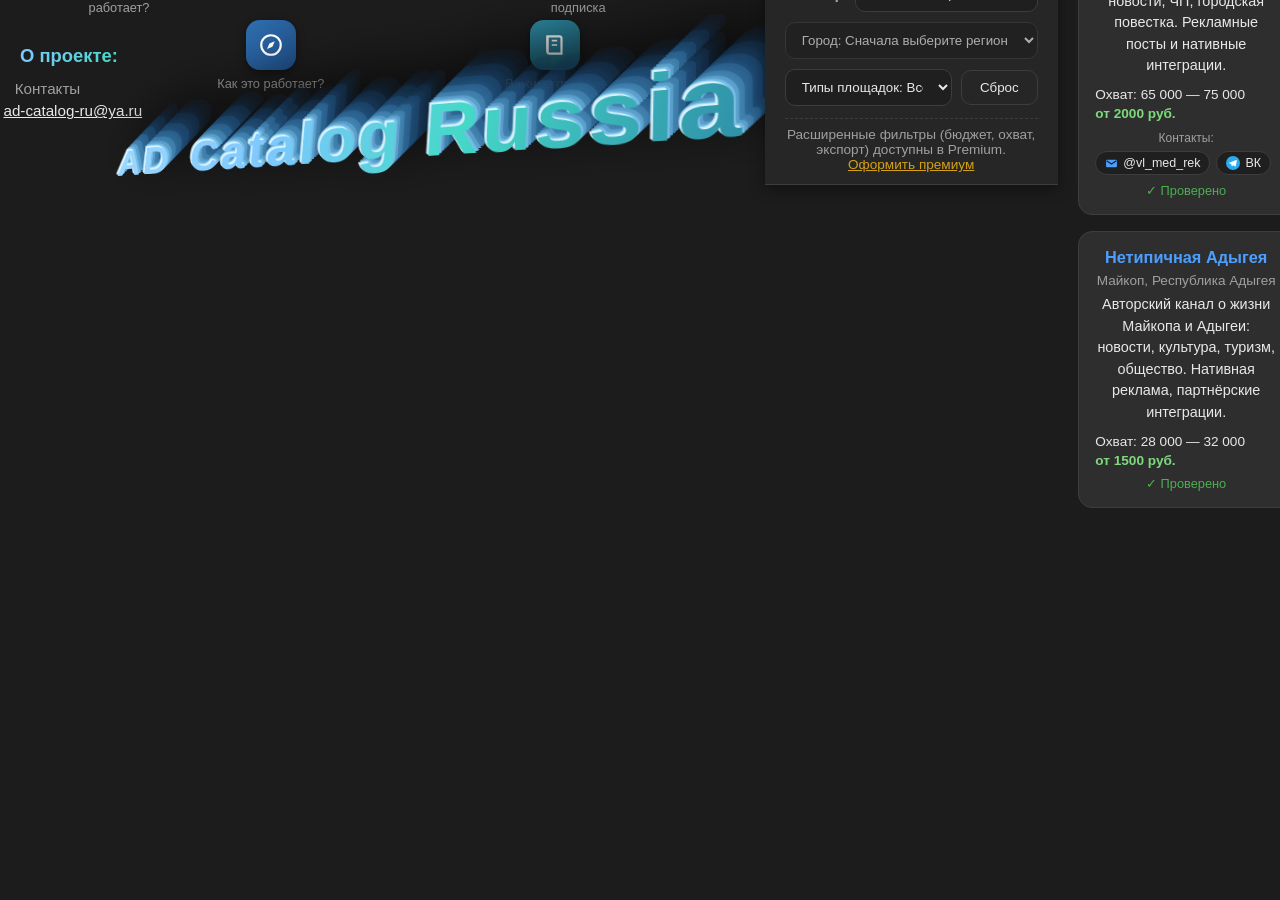
==== commit 24c63a84: "Update index.html" ====
--- a/index.html
+++ b/index.html
@@ -6,7 +6,8 @@
     <title>AD Catalog Russia — каталог рекламных площадок и агентств России</title>
     <meta name="description" content="Независимый каталог рекламных площадок России: локальные СМИ, билборды, Telegram-каналы, паблики ВК. Честная аналитика переходов по UTM.">
 
-    <link rel="icon" href="data:image/svg+xml,%3Csvg xmlns='http://www.w3.org/2000/svg' viewBox='0 0 64 64'%3E%3Crect width='64' height='64' rx='14' fill='%23005bbb'/%3E%3Ctext x='32' y='43' font-family='Arial' font-size='30' font-weight='bold' fill='%23d4a017' text-anchor='middle'%3EAD%3C/text%3E%3C/svg%3E">
+    <!-- Favicon: AD сверху, RUS снизу -->
+    <link rel="icon" href="data:image/svg+xml,%3Csvg xmlns='http://www.w3.org/2000/svg' viewBox='0 0 64 64'%3E%3Crect width='64' height='64' rx='14' fill='%23005bbb'/%3E%3Ctext x='32' y='34' font-family='Arial' font-size='22' font-weight='bold' fill='%23d4a017' text-anchor='middle'%3EAD%3C/text%3E%3Ctext x='32' y='54' font-family='Arial' font-size='13' font-weight='bold' fill='%237ec8ff' text-anchor='middle'%3ERUS%3C/text%3E%3C/svg%3E">
 
     <!-- Яндекс.Метрика: счётчик 114270099. НЕ УДАЛЯТЬ. -->
     <script type="text/javascript">
@@ -40,10 +41,10 @@
         a { color: var(--blue); }
         .container { max-width: 1280px; margin: 0 auto; padding: 0 20px; }
 
-        /* ===== СТРОКА «О ПРОЕКТЕ» + ИКОНКИ (одна линия, иконки правее) ===== */
+        /* ===== Строка «О проекте» + иконки ===== */
         .about-row {
             display: flex;
-            align-items: center;      /* «О проекте» по уровню середины иконок */
+            align-items: center;
             gap: 16px;
             padding: 18px 0 14px;
         }
@@ -122,7 +123,7 @@
             text-align: left;
             cursor: default;
         }
-        .nav-item:nth-child(1) .popover { left: 0; transform: none; }
+        .nav-item:nth-child(1) .popover,
         .nav-item:nth-child(2) .popover { left: 0; transform: none; }
         .nav-item:last-child .popover,
         .nav-item:nth-last-child(2) .popover { left: auto; right: 0; transform: none; }
@@ -145,10 +146,10 @@
         .nav-item:hover .popover { display: block; }
         .nav-item.open .popover { display: block; }
 
-        /* ===== КОНТАКТЫ (2 строчки) + ЛОГОТИП (правее) ===== */
+        /* ===== Контакты + логотип ===== */
         .brand-row {
             display: flex;
-            align-items: center;      /* контакты по уровню середины логотипа */
+            align-items: center;
             gap: 24px;
             padding: 10px 0 22px;
         }
@@ -159,32 +160,48 @@
             flex-shrink: 0;
         }
         .brand-contacts a { color: var(--text); }
-        .logo-wrap { margin-left: auto; }   /* логотип смещён вправо */
-
-        /* ЛОГОТИП: буквы растут слева направо, объём глубже, тень вверх и вправо */
+        .logo-wrap {
+            margin-left: auto; flex: 1; min-width: 0;
+            display: flex; justify-content: flex-end; align-items: center; gap: 18px;
+        }
+
+        /* ЭМБЛЕМА ADRUS: чёрный фон картинки растворяется в фоне сайта
+           (mix-blend-mode: screen — чёрные пиксели становятся прозрачными,
+           белые буквы и оранжевая стрелка остаются). Без плашки и стыков. */
+        .emblem {
+            height: clamp(64px, 9vw, 110px);
+            display: block;
+            mix-blend-mode: screen;
+        }
+
+        /* ЛОГОТИП: растянут, буквы растут слева направо, объём, тень вверх-вправо */
         .logo-3d {
-            font-weight: 800;
-            font-size: clamp(2rem, 5.4vw, 4rem);
-            letter-spacing: 1px;
+            font-weight: 900;
+            font-size: clamp(2.4rem, 6.5vw, 5rem);
+            letter-spacing: 3px;
             white-space: nowrap;
-            transform: perspective(1000px) rotateX(10deg) rotateY(-20deg);
-            background: linear-gradient(120deg, #7ec8ff, #45d8c8 45%, #2f8fa8);
+            text-align: right;
+            transform: scaleX(1.22) perspective(1100px) rotateX(12deg) rotateY(-24deg);
+            transform-origin: right center;
+            background: linear-gradient(105deg, #9fd8ff 0%, #7ec8ff 30%, #45d8c8 60%, #2f8fa8 100%);
             -webkit-background-clip: text;
             background-clip: text;
             -webkit-text-fill-color: transparent;
             filter:
-                drop-shadow(1px -1px 0 rgba(120,190,230,0.95))
-                drop-shadow(2px -2px 0 rgba(90,160,205,0.9))
-                drop-shadow(3px -3px 0 rgba(70,135,180,0.85))
-                drop-shadow(4px -4px 0 rgba(50,110,155,0.8))
-                drop-shadow(5px -5px 0 rgba(35,85,130,0.75))
-                drop-shadow(7px -7px 0 rgba(25,62,100,0.7))
-                drop-shadow(9px -9px 0 rgba(16,44,74,0.65))
-                drop-shadow(14px -14px 28px rgba(0,0,0,0.65));
+                drop-shadow(-2px -2px 0 rgba(220,245,255,0.9))
+                drop-shadow(-1px -1px 0 rgba(200,240,255,0.7))
+                drop-shadow(2px -2px 0 rgba(120,190,230,0.95))
+                drop-shadow(3px -3px 0 rgba(95,165,210,0.9))
+                drop-shadow(5px -5px 0 rgba(70,135,180,0.85))
+                drop-shadow(7px -7px 0 rgba(50,110,155,0.8))
+                drop-shadow(9px -9px 0 rgba(35,85,130,0.75))
+                drop-shadow(12px -12px 0 rgba(25,62,100,0.7))
+                drop-shadow(15px -15px 0 rgba(16,44,74,0.65))
+                drop-shadow(20px -20px 34px rgba(0,0,0,0.7));
         }
         .logo-3d span { display: inline-block; }
 
-        /* ===== ЛИПКИЙ ТУЛБАР ===== */
+        /* ===== Липкий тулбар ===== */
         .toolbar {
             position: sticky;
             top: 0;
@@ -212,7 +229,7 @@
             border-radius: 16px;
             padding: 8px 16px;
             font-weight: bold;
-            font-size: 1rem;
+            font-size: 1.1rem;
             white-space: nowrap;
         }
         .filters-row { display: flex; gap: 10px; flex-wrap: wrap; align-items: center; padding: 8px 0 12px; }
@@ -228,6 +245,153 @@
         .premium-filters { display: none; gap: 10px; flex-wrap: wrap; padding: 0 0 12px; border-top: 1px dashed var(--border); }
         .premium-filters.show { display: flex; }
         .premium-filters select { padding: 8px 12px; border-radius: 10px; border: 1px solid var(--border); background: #1f1f1f; color: var(--text); }
+        .premium-lock { font-size: 0.85rem; color: var(--text-dim); padding: 8px 0 12px; border-top: 1px dashed var(--border); }
+        .premium-lock a { color: var(--gold); }
+
+        /* ===== Сетка карточек ===== */
+        .grid { column-gap: 16px; column-count: 5; margin: 16px 0 40px; }
+        .card {
+            display: inline-block; width: 100%; margin: 0 0 16px;
+            background: var(--bg-card); border: 1px solid var(--border); border-radius: 14px;
+            padding: 16px; cursor: pointer; break-inside: avoid;
+            transition: background 0.15s, transform 0.12s;
+        }
+        .card:hover { background: var(--bg-card-hover); transform: translateY(-2px); }
+        .card h4 { margin: 0 0 6px; color: var(--blue); font-size: 1.02rem; }
+        .card .meta { font-size: 0.85rem; color: var(--text-dim); margin-bottom: 6px; }
+        .card .desc { font-size: 0.9rem; line-height: 1.5; margin-bottom: 10px; }
+        .card .row { display: flex; gap: 12px; flex-wrap: wrap; font-size: 0.85rem; margin-bottom: 4px; }
+        .card .price { color: #7dd97d; font-weight: bold; }
+        .card .badge-verified { color: var(--green); font-size: 0.8rem; margin-top: 8px; }
+
+        .contacts-block { margin-top: 10px; display: flex; flex-wrap: wrap; gap: 6px; align-items: center; }
+        .contacts-block .c-label { font-size: 0.75rem; color: var(--text-dim); width: 100%; }
+        .chip {
+            display: inline-flex; align-items: center; gap: 5px;
+            background: #1f1f1f; border: 1px solid var(--border);
+            border-radius: 12px; padding: 4px 9px;
+            font-size: 0.78rem; color: var(--text); text-decoration: none;
+        }
+        .chip:hover { border-color: var(--blue); }
+        .chip svg { flex-shrink: 0; }
+
+        /* ===== Рекламная плитка ===== */
+        .ad-tile {
+            display: inline-block; width: 100%; margin: 0 0 16px;
+            background: var(--bg-panel); border: 1px dashed #4a4a4a; border-radius: 14px;
+            padding: 16px; break-inside: avoid; min-height: 220px;
+        }
+        .ad-tile .ad-label { font-size: 0.7rem; color: var(--text-dim); text-transform: uppercase; letter-spacing: 1px; margin-bottom: 10px; }
+        .ad-tile .ad-placeholder {
+            display: flex; align-items: center; justify-content: center;
+            color: #666; font-size: 0.85rem; text-align: center;
+            min-height: 160px; border-radius: 10px; background: rgba(255,255,255,0.02);
+        }
+        /* ВСТАВКА РЕКЛАМЫ: код РСЯ / VK вшивается сюда после модерации. */
+
+        footer { border-top: 1px solid var(--border); padding: 22px 0 30px; text-align: center; color: var(--text-dim); font-size: 0.88rem; }
+
+        @media (max-width: 1100px) { .grid { column-count: 4; } }
+        @media (max-width: 860px)  { .grid { column-count: 3; } }
+        @media (max-width: 760px) {
+            .about-row { flex-wrap: wrap; }
+            .nav-icons { flex-wrap: wrap; }
+            .nav-item { flex: 1 1 30%; }
+            .popover { left: 0 !important; right: auto !important; transform: none !important; width: min(420px, 92vw); }
+            .brand-row { flex-direction: column; align-items: flex-start; }
+            .logo-wrap { margin-left: 0; width: 100%; flex-wrap: wrap; }
+            .logo-3d { transform: none; filter: none; -webkit-text-fill-color: initial; color: #dfe9f3; width: auto; text-align: left; }
+            .logo-3d span { font-size: inherit !important; }
+            .emblem { height: 56px; }
+        }
+        @media (max-width: 640px) { .grid { column-count: 2; } .search-row { flex-wrap: wrap; } }
+        @media (max-width: 430px) { .grid { column-count: 1; } .nav-item { flex: 1 1 45%; } }
+    </style>
+</head>
+<body>
+
+    <header class="hero container">
+
+        <!-- ===== Строка «О проекте» + иконки с всплывающими окошками ===== -->
+        <div class="about-row">
+            <span class="about-label">О проекте:</span>
+
+            <div class="nav-icons" id="aboutRow">
+
+                <div class="nav-item" tabindex="0">
+                    <div class="nav-icon g1">
+                        <svg width="26" height="26" viewBox="0 0 24 24" fill="none">
+                            <circle cx="12" cy="12" r="9" stroke="#fff" stroke-width="2"/>
+                            <path d="M15.5 8.5l-2.2 5-5 2.2 2.2-5z" fill="#fff"/>
+                        </svg>
+                    </div>
+                    <span class="nav-name">Как это работает?</span>
+                    <div class="popover">
+                        <h4>Как это работает?</h4>
+                        <ul>
+                            <li><b>1. Найдите площадки.</b> Откройте каталог, выберите регион и город или введите запрос в поиск: «щиты» найдут и билборды, «таргет» — и контекст.</li>
+                            <li><b>2. Изучите карточку.</b> Охват аудитории, цена «от», контакты, соцсети и статус проверки — всё на одной карточке.</li>
+                            <li><b>3. Свяжитесь или подайте заявку.</b> Позвоните напрямую или оставьте заявку — за 24 часа предложим подборку площадок под вашу задачу.</li>
+                            <li><b>4. С Premium — кампания под ключ.</b> Выбираете регионы и бюджет, мы подбираем площадки, сводим вас с агентствами и ведём кампанию до отчёта.</li>
+                        </ul>
+                    </div>
+                </div>
+
+                <div class="nav-item" tabindex="0">
+                    <div class="nav-icon g2">
+                        <svg width="26" height="26" viewBox="0 0 24 24" fill="none">
+                            <path d="M5 4h11a2 2 0 0 1 2 2v14H7a2 2 0 0 1-2-2z" stroke="#fff" stroke-width="2"/>
+                            <path d="M5 4v14" stroke="#fff" stroke-width="2"/>
+                            <path d="M9 8h5M9 12h5" stroke="#fff" stroke-width="1.6"/>
+                        </svg>
+                    </div>
+                    <span class="nav-name">Важные понятия</span>
+                    <div class="popover">
+                        <h4>Важные понятия</h4>
+                        <ul>
+                            <li><b>Площадка</b> — сайт, СМИ, Telegram-канал или паблик ВК, который размещает рекламу. В каталог попадают только площадки, прошедшие проверку.</li>
+                            <li><b>Агентство</b> — маркетолог или студия, которая подбирает рекламные каналы клиентам.</li>
+                            <li><b>Freemium-модель</b> — базовый доступ к каталогу бесплатен, платная подписка открывает аналитику, аудит и приоритетную поддержку.</li>
+                            <li><b>UTM-метки</b> — добавки к ссылкам, которые показывают, сколько людей перешло на сайт площадки именно через наш каталог.</li>
+                            <li><b>Статус «Проверено»</b> — мы связались с владельцем, проверили сайт на вирусы и подтвердили актуальность контактов.</li>
+                            <li><b>Кампания под ключ</b> — вы задаёте регионы, типы рекламы и бюджет, мы подбираем площадки по всей России и организуем работу с агентствами.</li>
+                        </ul>
+                    </div>
+                </div>
+
+                <div class="nav-item" tabindex="0">
+                    <div class="nav-icon g3">
+                        <svg width="26" height="26" viewBox="0 0 24 24" fill="none">
+                            <path d="M4 5h16v11H9l-5 4z" stroke="#fff" stroke-width="2" stroke-linejoin="round"/>
+                            <path d="M9 10h.01M12 10h.01M15 10h.01" stroke="#fff" stroke-width="2.4" stroke-linecap="round"/>
+                        </svg>
+                    </div>
+                    <span class="nav-name">Частые вопросы</span>
+                    <div class="popover">
+                        <h4>Частые вопросы</h4>
+                        <details>
+                            <summary>Как попасть в каталог?</summary>
+                            <p>Откройте премиум-страницу и заполните форму «Добавить площадку/агентство» — мы проверим данные и добавим вас бесплатно.</p>
+                        </details>
+                        <details>
+                            <summary>Сколько это стоит?</summary>
+                            <p>Базовый доступ к каталогу и контактам бесплатен навсегда. Аналитика, аудит площадок и кампании под ключ — в подписке Premium.</p>
+                        </details>
+                        <details>
+                            <summary>Что значит статус «Проверено»?</summary>
+                            <p>Мы лично связались с владельцем площадки, проверили сайт на вирусы и подтвердили актуальность контактов.</p>
+                        </details>
+                        <details>
+                            <summary>Как работает аналитика по UTM?</summary>
+                            <p>Каждая ссылка в каталоге размечена UTM-метками. Переходы с каталога видны в отчётах — вы платите только за реальную аудиторию.</p>
+                        </details>
+                    </div>
+                </div>
+
+                <div class="nav-item" tabindex="0">
+                    <div class="nav-icon g4">
+                        <svg width="26" height="26" viewBox="0 0 24 24" fill="none">
+                            <rect x="4" y="10" width="16" height="10" rx="2"kground: #1f1f1f; color: var(--text); }
         .premium-lock { font-size: 0.85rem; color: var(--text-dim); padding: 8px 0 12px; border-top: 1px dashed var(--border); }
         .premium-lock a { color: var(--gold); }
 
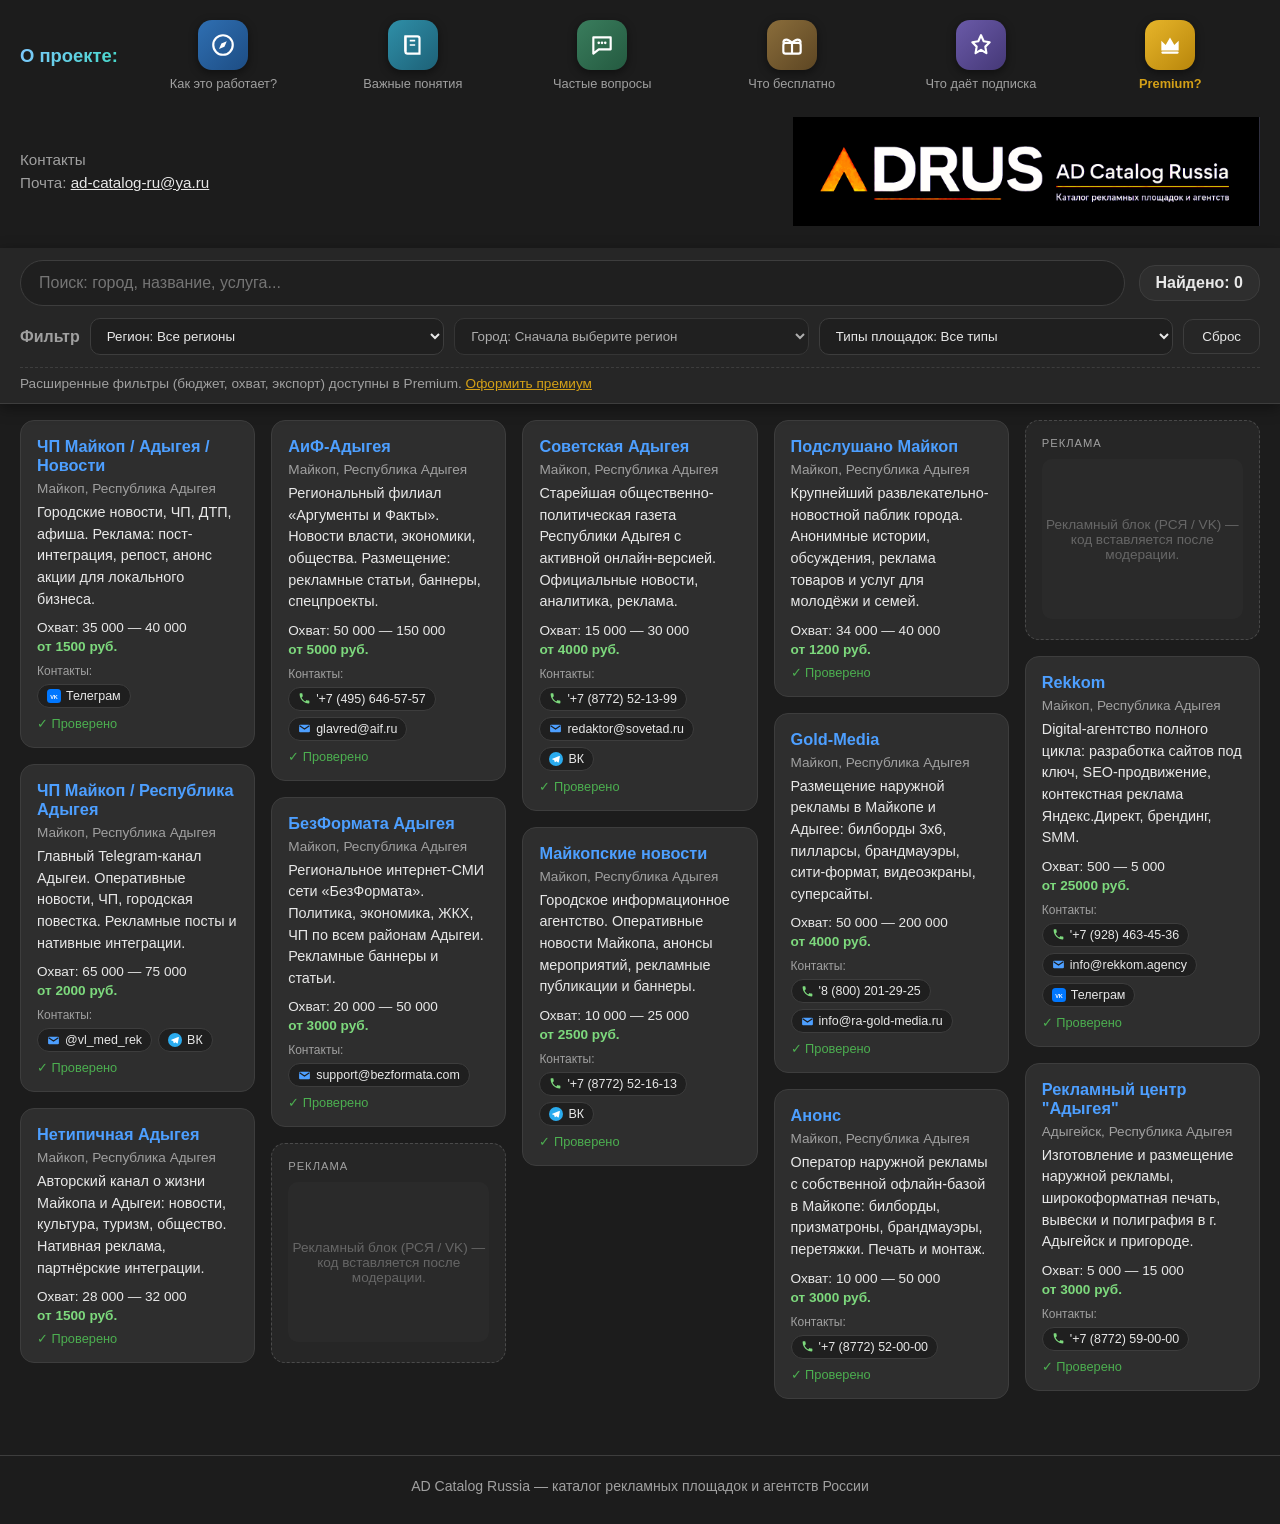
==== commit 72cd6d00: "Add files via upload" ====
--- a/index.html
+++ b/index.html
@@ -6,8 +6,7 @@
     <title>AD Catalog Russia — каталог рекламных площадок и агентств России</title>
     <meta name="description" content="Независимый каталог рекламных площадок России: локальные СМИ, билборды, Telegram-каналы, паблики ВК. Честная аналитика переходов по UTM.">
 
-    <!-- Favicon: AD сверху, RUS снизу -->
-    <link rel="icon" href="data:image/svg+xml,%3Csvg xmlns='http://www.w3.org/2000/svg' viewBox='0 0 64 64'%3E%3Crect width='64' height='64' rx='14' fill='%23005bbb'/%3E%3Ctext x='32' y='34' font-family='Arial' font-size='22' font-weight='bold' fill='%23d4a017' text-anchor='middle'%3EAD%3C/text%3E%3Ctext x='32' y='54' font-family='Arial' font-size='13' font-weight='bold' fill='%237ec8ff' text-anchor='middle'%3ERUS%3C/text%3E%3C/svg%3E">
+    <link rel="icon" href="data:image/svg+xml,%3Csvg xmlns='http://www.w3.org/2000/svg' viewBox='0 0 64 64'%3E%3Crect width='64' height='64' rx='14' fill='%23005bbb'/%3E%3Ctext x='32' y='43' font-family='Arial' font-size='30' font-weight='bold' fill='%23d4a017' text-anchor='middle'%3EAD%3C/text%3E%3C/svg%3E">
 
     <!-- Яндекс.Метрика: счётчик 114270099. НЕ УДАЛЯТЬ. -->
     <script type="text/javascript">
@@ -41,10 +40,10 @@
         a { color: var(--blue); }
         .container { max-width: 1280px; margin: 0 auto; padding: 0 20px; }
 
-        /* ===== Строка «О проекте» + иконки ===== */
+        /* ===== СТРОКА «О ПРОЕКТЕ» + ИКОНКИ (одна линия, иконки правее) ===== */
         .about-row {
             display: flex;
-            align-items: center;
+            align-items: center;      /* «О проекте» по уровню середины иконок */
             gap: 16px;
             padding: 18px 0 14px;
         }
@@ -123,7 +122,7 @@
             text-align: left;
             cursor: default;
         }
-        .nav-item:nth-child(1) .popover,
+        .nav-item:nth-child(1) .popover { left: 0; transform: none; }
         .nav-item:nth-child(2) .popover { left: 0; transform: none; }
         .nav-item:last-child .popover,
         .nav-item:nth-last-child(2) .popover { left: auto; right: 0; transform: none; }
@@ -146,10 +145,10 @@
         .nav-item:hover .popover { display: block; }
         .nav-item.open .popover { display: block; }
 
-        /* ===== Контакты + логотип ===== */
+        /* ===== КОНТАКТЫ (2 строчки) + ЛОГОТИП (правее) ===== */
         .brand-row {
             display: flex;
-            align-items: center;
+            align-items: center;      /* контакты по уровню середины логотипа */
             gap: 24px;
             padding: 10px 0 22px;
         }
@@ -160,48 +159,16 @@
             flex-shrink: 0;
         }
         .brand-contacts a { color: var(--text); }
-        .logo-wrap {
-            margin-left: auto; flex: 1; min-width: 0;
-            display: flex; justify-content: flex-end; align-items: center; gap: 18px;
-        }
-
-        /* ЭМБЛЕМА ADRUS: чёрный фон картинки растворяется в фоне сайта
-           (mix-blend-mode: screen — чёрные пиксели становятся прозрачными,
-           белые буквы и оранжевая стрелка остаются). Без плашки и стыков. */
-        .emblem {
-            height: clamp(64px, 9vw, 110px);
+        .logo-wrap { margin-left: auto; }   /* логотип смещён вправо */
+
+        /* ЛОГОТИП: картинка из репозитория (adrus-logo.png) */
+        .logo-img {
             display: block;
-            mix-blend-mode: screen;
-        }
-
-        /* ЛОГОТИП: растянут, буквы растут слева направо, объём, тень вверх-вправо */
-        .logo-3d {
-            font-weight: 900;
-            font-size: clamp(2.4rem, 6.5vw, 5rem);
-            letter-spacing: 3px;
-            white-space: nowrap;
-            text-align: right;
-            transform: scaleX(1.22) perspective(1100px) rotateX(12deg) rotateY(-24deg);
-            transform-origin: right center;
-            background: linear-gradient(105deg, #9fd8ff 0%, #7ec8ff 30%, #45d8c8 60%, #2f8fa8 100%);
-            -webkit-background-clip: text;
-            background-clip: text;
-            -webkit-text-fill-color: transparent;
-            filter:
-                drop-shadow(-2px -2px 0 rgba(220,245,255,0.9))
-                drop-shadow(-1px -1px 0 rgba(200,240,255,0.7))
-                drop-shadow(2px -2px 0 rgba(120,190,230,0.95))
-                drop-shadow(3px -3px 0 rgba(95,165,210,0.9))
-                drop-shadow(5px -5px 0 rgba(70,135,180,0.85))
-                drop-shadow(7px -7px 0 rgba(50,110,155,0.8))
-                drop-shadow(9px -9px 0 rgba(35,85,130,0.75))
-                drop-shadow(12px -12px 0 rgba(25,62,100,0.7))
-                drop-shadow(15px -15px 0 rgba(16,44,74,0.65))
-                drop-shadow(20px -20px 34px rgba(0,0,0,0.7));
-        }
-        .logo-3d span { display: inline-block; }
-
-        /* ===== Липкий тулбар ===== */
+            height: clamp(48px, 8.5vw, 110px);
+            width: auto;
+        }
+
+        /* ===== ЛИПКИЙ ТУЛБАР ===== */
         .toolbar {
             position: sticky;
             top: 0;
@@ -229,7 +196,7 @@
             border-radius: 16px;
             padding: 8px 16px;
             font-weight: bold;
-            font-size: 1.1rem;
+            font-size: 1rem;
             white-space: nowrap;
         }
         .filters-row { display: flex; gap: 10px; flex-wrap: wrap; align-items: center; padding: 8px 0 12px; }
@@ -248,7 +215,7 @@
         .premium-lock { font-size: 0.85rem; color: var(--text-dim); padding: 8px 0 12px; border-top: 1px dashed var(--border); }
         .premium-lock a { color: var(--gold); }
 
-        /* ===== Сетка карточек ===== */
+        /* ===== СЕТКА КАРТОЧЕК ===== */
         .grid { column-gap: 16px; column-count: 5; margin: 16px 0 40px; }
         .card {
             display: inline-block; width: 100%; margin: 0 0 16px;
@@ -275,7 +242,7 @@
         .chip:hover { border-color: var(--blue); }
         .chip svg { flex-shrink: 0; }
 
-        /* ===== Рекламная плитка ===== */
+        /* ===== РЕКЛАМНАЯ ПЛИТКА ===== */
         .ad-tile {
             display: inline-block; width: 100%; margin: 0 0 16px;
             background: var(--bg-panel); border: 1px dashed #4a4a4a; border-radius: 14px;
@@ -299,10 +266,8 @@
             .nav-item { flex: 1 1 30%; }
             .popover { left: 0 !important; right: auto !important; transform: none !important; width: min(420px, 92vw); }
             .brand-row { flex-direction: column; align-items: flex-start; }
-            .logo-wrap { margin-left: 0; width: 100%; flex-wrap: wrap; }
-            .logo-3d { transform: none; filter: none; -webkit-text-fill-color: initial; color: #dfe9f3; width: auto; text-align: left; }
-            .logo-3d span { font-size: inherit !important; }
-            .emblem { height: 56px; }
+            .logo-wrap { margin-left: 0; }
+            .logo-img { height: 40px; }
         }
         @media (max-width: 640px) { .grid { column-count: 2; } .search-row { flex-wrap: wrap; } }
         @media (max-width: 430px) { .grid { column-count: 1; } .nav-item { flex: 1 1 45%; } }
@@ -310,9 +275,9 @@
 </head>
 <body>
 
+    <!-- ===== Строка «О проекте» + иконки (иконки справа, одна линия) ===== -->
     <header class="hero container">
 
-        <!-- ===== Строка «О проекте» + иконки с всплывающими окошками ===== -->
         <div class="about-row">
             <span class="about-label">О проекте:</span>
 
@@ -340,7 +305,7 @@
                 <div class="nav-item" tabindex="0">
                     <div class="nav-icon g2">
                         <svg width="26" height="26" viewBox="0 0 24 24" fill="none">
-                            <path d="M5 4h11a2 2 0 0 1 2 2v14H7a2 2 0 0 1-2-2z" stroke="#fff" stroke-width="2"/>
+                            <path d="M5 4h11a2 2 0 012 2v14H7a2 2 0 01-2-2z" stroke="#fff" stroke-width="2"/>
                             <path d="M5 4v14" stroke="#fff" stroke-width="2"/>
                             <path d="M9 8h5M9 12h5" stroke="#fff" stroke-width="1.6"/>
                         </svg>
@@ -391,152 +356,6 @@
                 <div class="nav-item" tabindex="0">
                     <div class="nav-icon g4">
                         <svg width="26" height="26" viewBox="0 0 24 24" fill="none">
-                            <rect x="4" y="10" width="16" height="10" rx="2"kground: #1f1f1f; color: var(--text); }
-        .premium-lock { font-size: 0.85rem; color: var(--text-dim); padding: 8px 0 12px; border-top: 1px dashed var(--border); }
-        .premium-lock a { color: var(--gold); }
-
-        /* ===== СЕТКА КАРТОЧЕК ===== */
-        .grid { column-gap: 16px; column-count: 5; margin: 16px 0 40px; }
-        .card {
-            display: inline-block; width: 100%; margin: 0 0 16px;
-            background: var(--bg-card); border: 1px solid var(--border); border-radius: 14px;
-            padding: 16px; cursor: pointer; break-inside: avoid;
-            transition: background 0.15s, transform 0.12s;
-        }
-        .card:hover { background: var(--bg-card-hover); transform: translateY(-2px); }
-        .card h4 { margin: 0 0 6px; color: var(--blue); font-size: 1.02rem; }
-        .card .meta { font-size: 0.85rem; color: var(--text-dim); margin-bottom: 6px; }
-        .card .desc { font-size: 0.9rem; line-height: 1.5; margin-bottom: 10px; }
-        .card .row { display: flex; gap: 12px; flex-wrap: wrap; font-size: 0.85rem; margin-bottom: 4px; }
-        .card .price { color: #7dd97d; font-weight: bold; }
-        .card .badge-verified { color: var(--green); font-size: 0.8rem; margin-top: 8px; }
-
-        .contacts-block { margin-top: 10px; display: flex; flex-wrap: wrap; gap: 6px; align-items: center; }
-        .contacts-block .c-label { font-size: 0.75rem; color: var(--text-dim); width: 100%; }
-        .chip {
-            display: inline-flex; align-items: center; gap: 5px;
-            background: #1f1f1f; border: 1px solid var(--border);
-            border-radius: 12px; padding: 4px 9px;
-            font-size: 0.78rem; color: var(--text); text-decoration: none;
-        }
-        .chip:hover { border-color: var(--blue); }
-        .chip svg { flex-shrink: 0; }
-
-        /* ===== РЕКЛАМНАЯ ПЛИТКА ===== */
-        .ad-tile {
-            display: inline-block; width: 100%; margin: 0 0 16px;
-            background: var(--bg-panel); border: 1px dashed #4a4a4a; border-radius: 14px;
-            padding: 16px; break-inside: avoid; min-height: 220px;
-        }
-        .ad-tile .ad-label { font-size: 0.7rem; color: var(--text-dim); text-transform: uppercase; letter-spacing: 1px; margin-bottom: 10px; }
-        .ad-tile .ad-placeholder {
-            display: flex; align-items: center; justify-content: center;
-            color: #666; font-size: 0.85rem; text-align: center;
-            min-height: 160px; border-radius: 10px; background: rgba(255,255,255,0.02);
-        }
-        /* ВСТАВКА РЕКЛАМЫ: код РСЯ / VK вшивается сюда после модерации. */
-
-        footer { border-top: 1px solid var(--border); padding: 22px 0 30px; text-align: center; color: var(--text-dim); font-size: 0.88rem; }
-
-        @media (max-width: 1100px) { .grid { column-count: 4; } }
-        @media (max-width: 860px)  { .grid { column-count: 3; } }
-        @media (max-width: 760px) {
-            .about-row { flex-wrap: wrap; }
-            .nav-icons { flex-wrap: wrap; }
-            .nav-item { flex: 1 1 30%; }
-            .popover { left: 0 !important; right: auto !important; transform: none !important; width: min(420px, 92vw); }
-            .brand-row { flex-direction: column; align-items: flex-start; }
-            .logo-wrap { margin-left: 0; }
-            .logo-3d { transform: none; filter: none; -webkit-text-fill-color: initial; color: #dfe9f3; }
-            .logo-3d span { font-size: inherit !important; }
-        }
-        @media (max-width: 640px) { .grid { column-count: 2; } .search-row { flex-wrap: wrap; } }
-        @media (max-width: 430px) { .grid { column-count: 1; } .nav-item { flex: 1 1 45%; } }
-    </style>
-</head>
-<body>
-
-    <!-- ===== Строка «О проекте» + иконки (иконки справа, одна линия) ===== -->
-    <header class="hero container">
-
-        <div class="about-row">
-            <span class="about-label">О проекте:</span>
-
-            <div class="nav-icons" id="aboutRow">
-
-                <div class="nav-item" tabindex="0">
-                    <div class="nav-icon g1">
-                        <svg width="26" height="26" viewBox="0 0 24 24" fill="none">
-                            <circle cx="12" cy="12" r="9" stroke="#fff" stroke-width="2"/>
-                            <path d="M15.5 8.5l-2.2 5-5 2.2 2.2-5z" fill="#fff"/>
-                        </svg>
-                    </div>
-                    <span class="nav-name">Как это работает?</span>
-                    <div class="popover">
-                        <h4>Как это работает?</h4>
-                        <ul>
-                            <li><b>1. Найдите площадки.</b> Откройте каталог, выберите регион и город или введите запрос в поиск: «щиты» найдут и билборды, «таргет» — и контекст.</li>
-                            <li><b>2. Изучите карточку.</b> Охват аудитории, цена «от», контакты, соцсети и статус проверки — всё на одной карточке.</li>
-                            <li><b>3. Свяжитесь или подайте заявку.</b> Позвоните напрямую или оставьте заявку — за 24 часа предложим подборку площадок под вашу задачу.</li>
-                            <li><b>4. С Premium — кампания под ключ.</b> Выбираете регионы и бюджет, мы подбираем площадки, сводим вас с агентствами и ведём кампанию до отчёта.</li>
-                        </ul>
-                    </div>
-                </div>
-
-                <div class="nav-item" tabindex="0">
-                    <div class="nav-icon g2">
-                        <svg width="26" height="26" viewBox="0 0 24 24" fill="none">
-                            <path d="M5 4h11a2 2 0 012 2v14H7a2 2 0 01-2-2z" stroke="#fff" stroke-width="2"/>
-                            <path d="M5 4v14" stroke="#fff" stroke-width="2"/>
-                            <path d="M9 8h5M9 12h5" stroke="#fff" stroke-width="1.6"/>
-                        </svg>
-                    </div>
-                    <span class="nav-name">Важные понятия</span>
-                    <div class="popover">
-                        <h4>Важные понятия</h4>
-                        <ul>
-                            <li><b>Площадка</b> — сайт, СМИ, Telegram-канал или паблик ВК, который размещает рекламу. В каталог попадают только площадки, прошедшие проверку.</li>
-                            <li><b>Агентство</b> — маркетолог или студия, которая подбирает рекламные каналы клиентам.</li>
-                            <li><b>Freemium-модель</b> — базовый доступ к каталогу бесплатен, платная подписка открывает аналитику, аудит и приоритетную поддержку.</li>
-                            <li><b>UTM-метки</b> — добавки к ссылкам, которые показывают, сколько людей перешло на сайт площадки именно через наш каталог.</li>
-                            <li><b>Статус «Проверено»</b> — мы связались с владельцем, проверили сайт на вирусы и подтвердили актуальность контактов.</li>
-                            <li><b>Кампания под ключ</b> — вы задаёте регионы, типы рекламы и бюджет, мы подбираем площадки по всей России и организуем работу с агентствами.</li>
-                        </ul>
-                    </div>
-                </div>
-
-                <div class="nav-item" tabindex="0">
-                    <div class="nav-icon g3">
-                        <svg width="26" height="26" viewBox="0 0 24 24" fill="none">
-                            <path d="M4 5h16v11H9l-5 4z" stroke="#fff" stroke-width="2" stroke-linejoin="round"/>
-                            <path d="M9 10h.01M12 10h.01M15 10h.01" stroke="#fff" stroke-width="2.4" stroke-linecap="round"/>
-                        </svg>
-                    </div>
-                    <span class="nav-name">Частые вопросы</span>
-                    <div class="popover">
-                        <h4>Частые вопросы</h4>
-                        <details>
-                            <summary>Как попасть в каталог?</summary>
-                            <p>Откройте премиум-страницу и заполните форму «Добавить площадку/агентство» — мы проверим данные и добавим вас бесплатно.</p>
-                        </details>
-                        <details>
-                            <summary>Сколько это стоит?</summary>
-                            <p>Базовый доступ к каталогу и контактам бесплатен навсегда. Аналитика, аудит площадок и кампании под ключ — в подписке Premium.</p>
-                        </details>
-                        <details>
-                            <summary>Что значит статус «Проверено»?</summary>
-                            <p>Мы лично связались с владельцем площадки, проверили сайт на вирусы и подтвердили актуальность контактов.</p>
-                        </details>
-                        <details>
-                            <summary>Как работает аналитика по UTM?</summary>
-                            <p>Каждая ссылка в каталоге размечена UTM-метками. Переходы с каталога видны в отчётах — вы платите только за реальную аудиторию.</p>
-                        </details>
-                    </div>
-                </div>
-
-                <div class="nav-item" tabindex="0">
-                    <div class="nav-icon g4">
-                        <svg width="26" height="26" viewBox="0 0 24 24" fill="none">
                             <rect x="4" y="10" width="16" height="10" rx="2" stroke="#fff" stroke-width="2"/>
                             <path d="M4 10c0-2 1.5-3 3-3s3 1 5 3c2-2 3.5-3 5-3s3 1 3 3" stroke="#fff" stroke-width="2"/>
                             <path d="M12 10v10" stroke="#fff" stroke-width="2"/>
@@ -600,7 +419,7 @@
                 Почта: <a href="mailto:ad-catalog-ru@ya.ru">ad-catalog-ru@ya.ru</a>
             </div>
             <div class="logo-wrap">
-                <div class="logo-3d" id="logo3d">AD Catalog Russia</div>
+                <img src="adrus-logo.png" alt="AD Catalog Russia — каталог рекламных площадок и агентств России" class="logo-img">
             </div>
         </div>
 
@@ -672,31 +491,11 @@
         let allData = [];
 
         document.addEventListener('DOMContentLoaded', () => {
-            buildLogo3d();
             fetchData();
             setupEventListeners();
             setupPopovers();
             applyPremiumState();
         });
-
-        // ================= ЛОГОТИП: буквы растут слева направо =================
-        function buildLogo3d() {
-            const el = document.getElementById('logo3d');
-            const text = el.textContent.trim();
-            const letters = text.replace(/\s/g, '').length;
-            el.innerHTML = '';
-            let idx = 0;
-            for (const ch of text) {
-                if (ch === ' ') { el.appendChild(document.createTextNode(' ')); continue; }
-                const span = document.createElement('span');
-                // от 0.55em (первая буква) до 1.3em (последняя) — рост с каждой буквой
-                const size = 0.55 + (idx / Math.max(letters - 1, 1)) * 0.75;
-                span.style.fontSize = size.toFixed(3) + 'em';
-                span.textContent = ch;
-                el.appendChild(span);
-                idx++;
-            }
-        }
 
         // ================= ЗАГРУЗКА ДАННЫХ =================
         async function fetchData() {
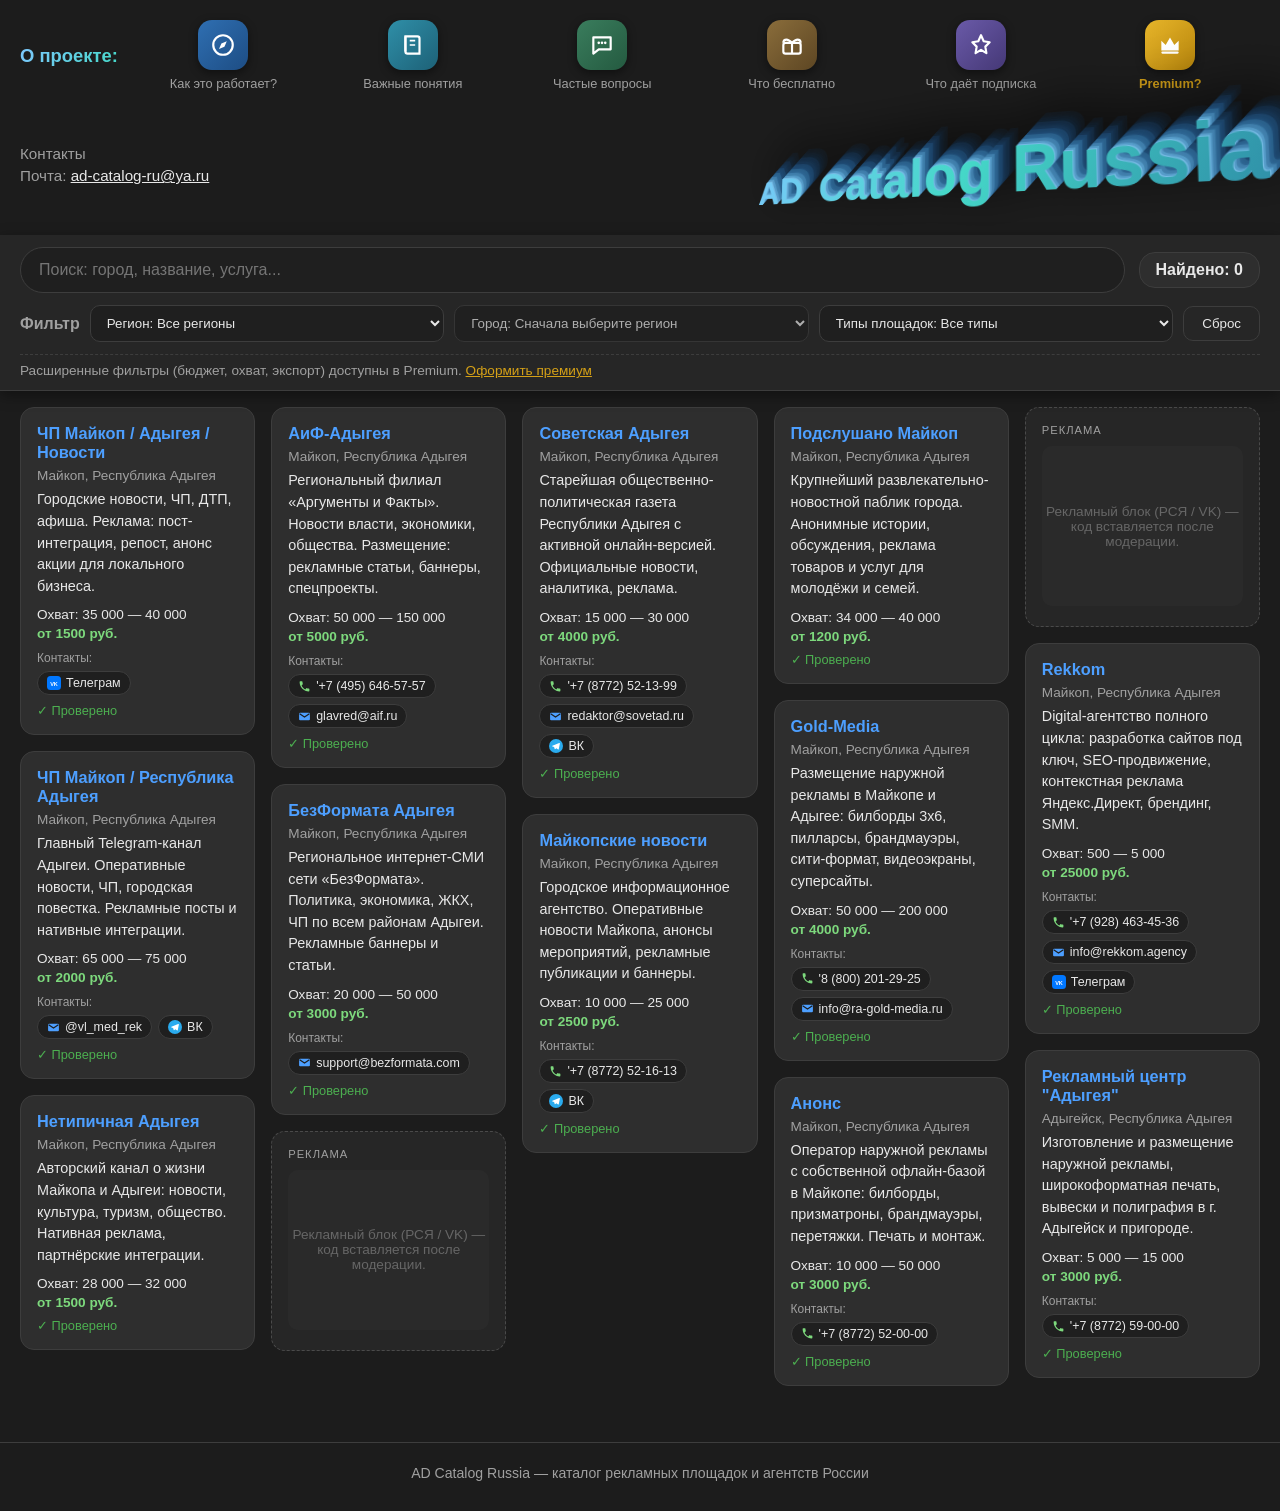
==== commit 7cb6c51b: "Add files via upload" ====
--- a/index.html
+++ b/index.html
@@ -6,7 +6,7 @@
     <title>AD Catalog Russia — каталог рекламных площадок и агентств России</title>
     <meta name="description" content="Независимый каталог рекламных площадок России: локальные СМИ, билборды, Telegram-каналы, паблики ВК. Честная аналитика переходов по UTM.">
 
-    <link rel="icon" href="data:image/svg+xml,%3Csvg xmlns='http://www.w3.org/2000/svg' viewBox='0 0 64 64'%3E%3Crect width='64' height='64' rx='14' fill='%23005bbb'/%3E%3Ctext x='32' y='43' font-family='Arial' font-size='30' font-weight='bold' fill='%23d4a017' text-anchor='middle'%3EAD%3C/text%3E%3C/svg%3E">
+    <link rel="icon" type="image/png" href="adrus-logo.png">
 
     <!-- Яндекс.Метрика: счётчик 114270099. НЕ УДАЛЯТЬ. -->
     <script type="text/javascript">
@@ -161,12 +161,28 @@
         .brand-contacts a { color: var(--text); }
         .logo-wrap { margin-left: auto; }   /* логотип смещён вправо */
 
-        /* ЛОГОТИП: картинка из репозитория (adrus-logo.png) */
-        .logo-img {
-            display: block;
-            height: clamp(48px, 8.5vw, 110px);
-            width: auto;
-        }
+        /* ЛОГОТИП: буквы растут слева направо, объём глубже, тень вверх и вправо */
+        .logo-3d {
+            font-weight: 800;
+            font-size: clamp(2rem, 5.4vw, 4rem);
+            letter-spacing: 1px;
+            white-space: nowrap;
+            transform: perspective(1000px) rotateX(10deg) rotateY(-20deg);
+            background: linear-gradient(120deg, #7ec8ff, #45d8c8 45%, #2f8fa8);
+            -webkit-background-clip: text;
+            background-clip: text;
+            -webkit-text-fill-color: transparent;
+            filter:
+                drop-shadow(1px -1px 0 rgba(120,190,230,0.95))
+                drop-shadow(2px -2px 0 rgba(90,160,205,0.9))
+                drop-shadow(3px -3px 0 rgba(70,135,180,0.85))
+                drop-shadow(4px -4px 0 rgba(50,110,155,0.8))
+                drop-shadow(5px -5px 0 rgba(35,85,130,0.75))
+                drop-shadow(7px -7px 0 rgba(25,62,100,0.7))
+                drop-shadow(9px -9px 0 rgba(16,44,74,0.65))
+                drop-shadow(14px -14px 28px rgba(0,0,0,0.65));
+        }
+        .logo-3d span { display: inline-block; }
 
         /* ===== ЛИПКИЙ ТУЛБАР ===== */
         .toolbar {
@@ -267,7 +283,8 @@
             .popover { left: 0 !important; right: auto !important; transform: none !important; width: min(420px, 92vw); }
             .brand-row { flex-direction: column; align-items: flex-start; }
             .logo-wrap { margin-left: 0; }
-            .logo-img { height: 40px; }
+            .logo-3d { transform: none; filter: none; -webkit-text-fill-color: initial; color: #dfe9f3; }
+            .logo-3d span { font-size: inherit !important; }
         }
         @media (max-width: 640px) { .grid { column-count: 2; } .search-row { flex-wrap: wrap; } }
         @media (max-width: 430px) { .grid { column-count: 1; } .nav-item { flex: 1 1 45%; } }
@@ -419,7 +436,7 @@
                 Почта: <a href="mailto:ad-catalog-ru@ya.ru">ad-catalog-ru@ya.ru</a>
             </div>
             <div class="logo-wrap">
-                <img src="adrus-logo.png" alt="AD Catalog Russia — каталог рекламных площадок и агентств России" class="logo-img">
+                <div class="logo-3d" id="logo3d">AD Catalog Russia</div>
             </div>
         </div>
 
@@ -491,11 +508,31 @@
         let allData = [];
 
         document.addEventListener('DOMContentLoaded', () => {
+            buildLogo3d();
             fetchData();
             setupEventListeners();
             setupPopovers();
             applyPremiumState();
         });
+
+        // ================= ЛОГОТИП: буквы растут слева направо =================
+        function buildLogo3d() {
+            const el = document.getElementById('logo3d');
+            const text = el.textContent.trim();
+            const letters = text.replace(/\s/g, '').length;
+            el.innerHTML = '';
+            let idx = 0;
+            for (const ch of text) {
+                if (ch === ' ') { el.appendChild(document.createTextNode(' ')); continue; }
+                const span = document.createElement('span');
+                // от 0.55em (первая буква) до 1.3em (последняя) — рост с каждой буквой
+                const size = 0.55 + (idx / Math.max(letters - 1, 1)) * 0.75;
+                span.style.fontSize = size.toFixed(3) + 'em';
+                span.textContent = ch;
+                el.appendChild(span);
+                idx++;
+            }
+        }
 
         // ================= ЗАГРУЗКА ДАННЫХ =================
         async function fetchData() {
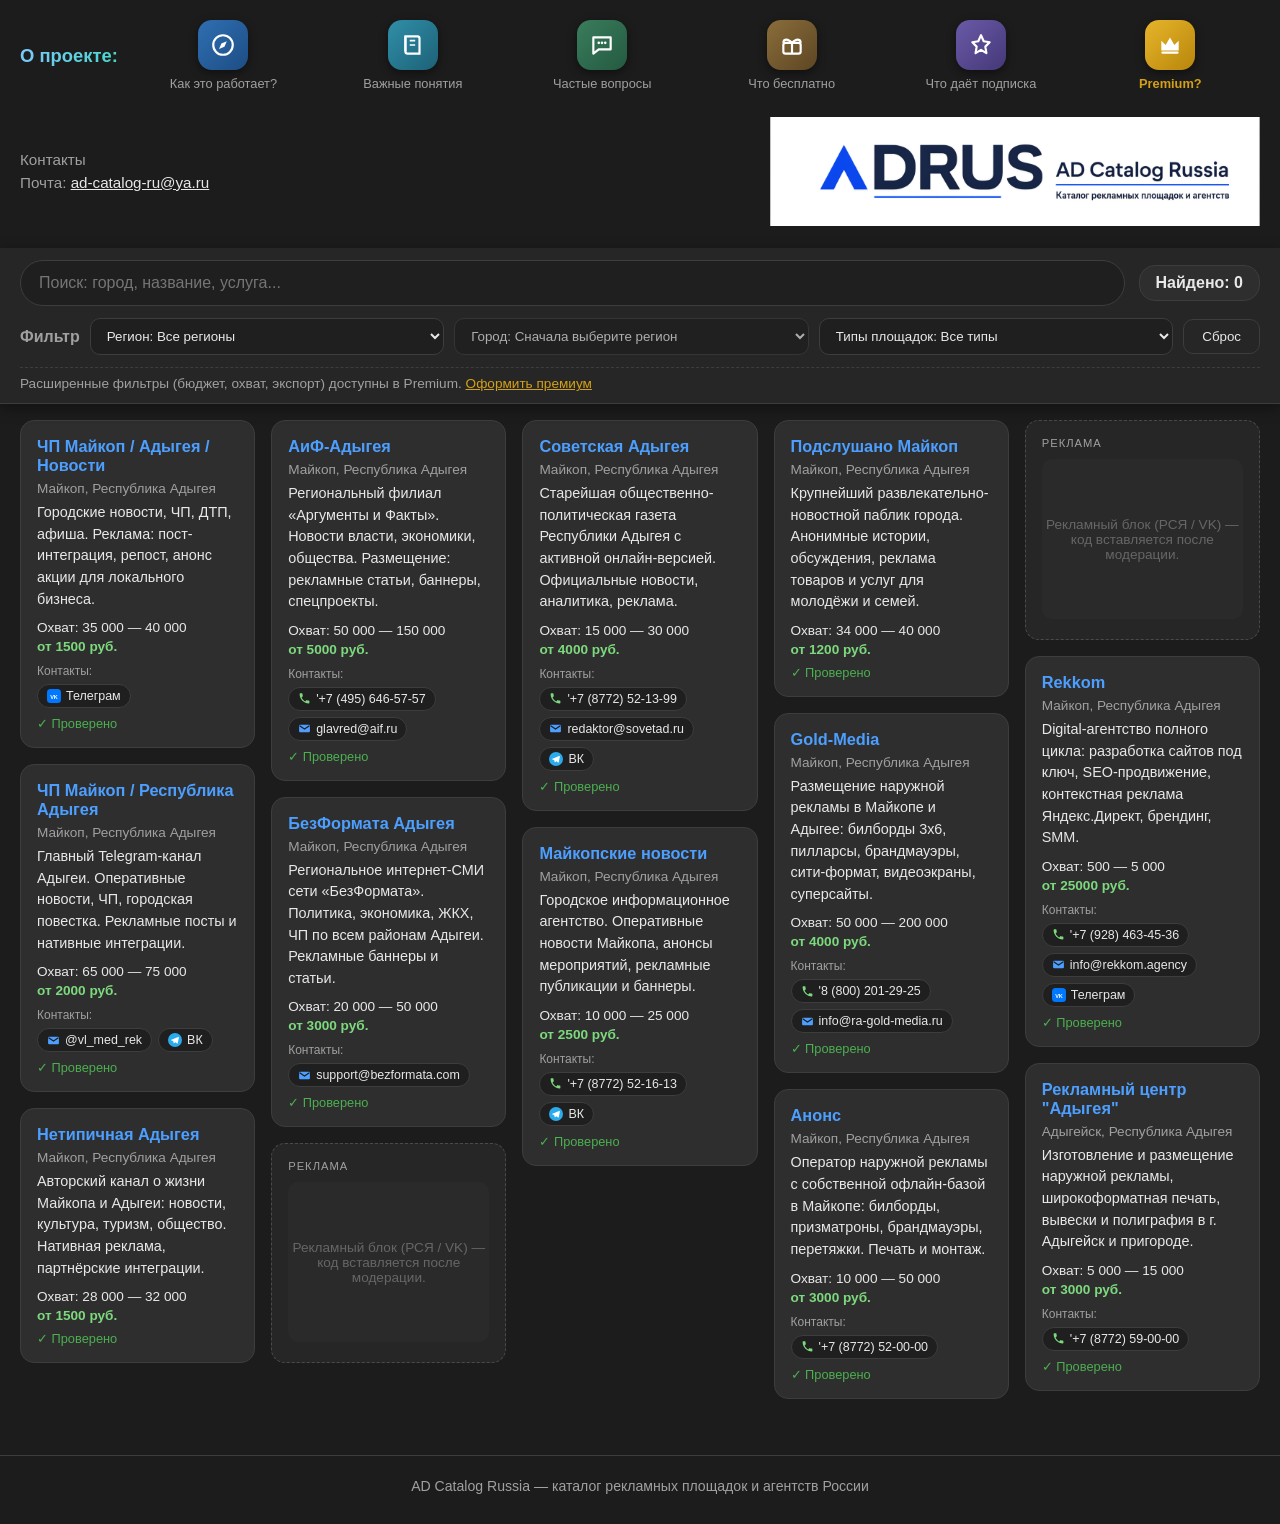
==== commit 040feadc: "Add files via upload" ====
--- a/index.html
+++ b/index.html
@@ -161,28 +161,12 @@
         .brand-contacts a { color: var(--text); }
         .logo-wrap { margin-left: auto; }   /* логотип смещён вправо */
 
-        /* ЛОГОТИП: буквы растут слева направо, объём глубже, тень вверх и вправо */
-        .logo-3d {
-            font-weight: 800;
-            font-size: clamp(2rem, 5.4vw, 4rem);
-            letter-spacing: 1px;
-            white-space: nowrap;
-            transform: perspective(1000px) rotateX(10deg) rotateY(-20deg);
-            background: linear-gradient(120deg, #7ec8ff, #45d8c8 45%, #2f8fa8);
-            -webkit-background-clip: text;
-            background-clip: text;
-            -webkit-text-fill-color: transparent;
-            filter:
-                drop-shadow(1px -1px 0 rgba(120,190,230,0.95))
-                drop-shadow(2px -2px 0 rgba(90,160,205,0.9))
-                drop-shadow(3px -3px 0 rgba(70,135,180,0.85))
-                drop-shadow(4px -4px 0 rgba(50,110,155,0.8))
-                drop-shadow(5px -5px 0 rgba(35,85,130,0.75))
-                drop-shadow(7px -7px 0 rgba(25,62,100,0.7))
-                drop-shadow(9px -9px 0 rgba(16,44,74,0.65))
-                drop-shadow(14px -14px 28px rgba(0,0,0,0.65));
-        }
-        .logo-3d span { display: inline-block; }
+        /* ЛОГОТИП: картинка из репозитория (adrus-logo.png) */
+        .logo-img {
+            display: block;
+            height: clamp(48px, 8.5vw, 110px);
+            width: auto;
+        }
 
         /* ===== ЛИПКИЙ ТУЛБАР ===== */
         .toolbar {
@@ -283,8 +267,7 @@
             .popover { left: 0 !important; right: auto !important; transform: none !important; width: min(420px, 92vw); }
             .brand-row { flex-direction: column; align-items: flex-start; }
             .logo-wrap { margin-left: 0; }
-            .logo-3d { transform: none; filter: none; -webkit-text-fill-color: initial; color: #dfe9f3; }
-            .logo-3d span { font-size: inherit !important; }
+            .logo-img { height: 40px; }
         }
         @media (max-width: 640px) { .grid { column-count: 2; } .search-row { flex-wrap: wrap; } }
         @media (max-width: 430px) { .grid { column-count: 1; } .nav-item { flex: 1 1 45%; } }
@@ -436,7 +419,7 @@
                 Почта: <a href="mailto:ad-catalog-ru@ya.ru">ad-catalog-ru@ya.ru</a>
             </div>
             <div class="logo-wrap">
-                <div class="logo-3d" id="logo3d">AD Catalog Russia</div>
+                <img src="adrus-logo.png" alt="AD Catalog Russia — каталог рекламных площадок и агентств России" class="logo-img">
             </div>
         </div>
 
@@ -508,31 +491,11 @@
         let allData = [];
 
         document.addEventListener('DOMContentLoaded', () => {
-            buildLogo3d();
             fetchData();
             setupEventListeners();
             setupPopovers();
             applyPremiumState();
         });
-
-        // ================= ЛОГОТИП: буквы растут слева направо =================
-        function buildLogo3d() {
-            const el = document.getElementById('logo3d');
-            const text = el.textContent.trim();
-            const letters = text.replace(/\s/g, '').length;
-            el.innerHTML = '';
-            let idx = 0;
-            for (const ch of text) {
-                if (ch === ' ') { el.appendChild(document.createTextNode(' ')); continue; }
-                const span = document.createElement('span');
-                // от 0.55em (первая буква) до 1.3em (последняя) — рост с каждой буквой
-                const size = 0.55 + (idx / Math.max(letters - 1, 1)) * 0.75;
-                span.style.fontSize = size.toFixed(3) + 'em';
-                span.textContent = ch;
-                el.appendChild(span);
-                idx++;
-            }
-        }
 
         // ================= ЗАГРУЗКА ДАННЫХ =================
         async function fetchData() {
